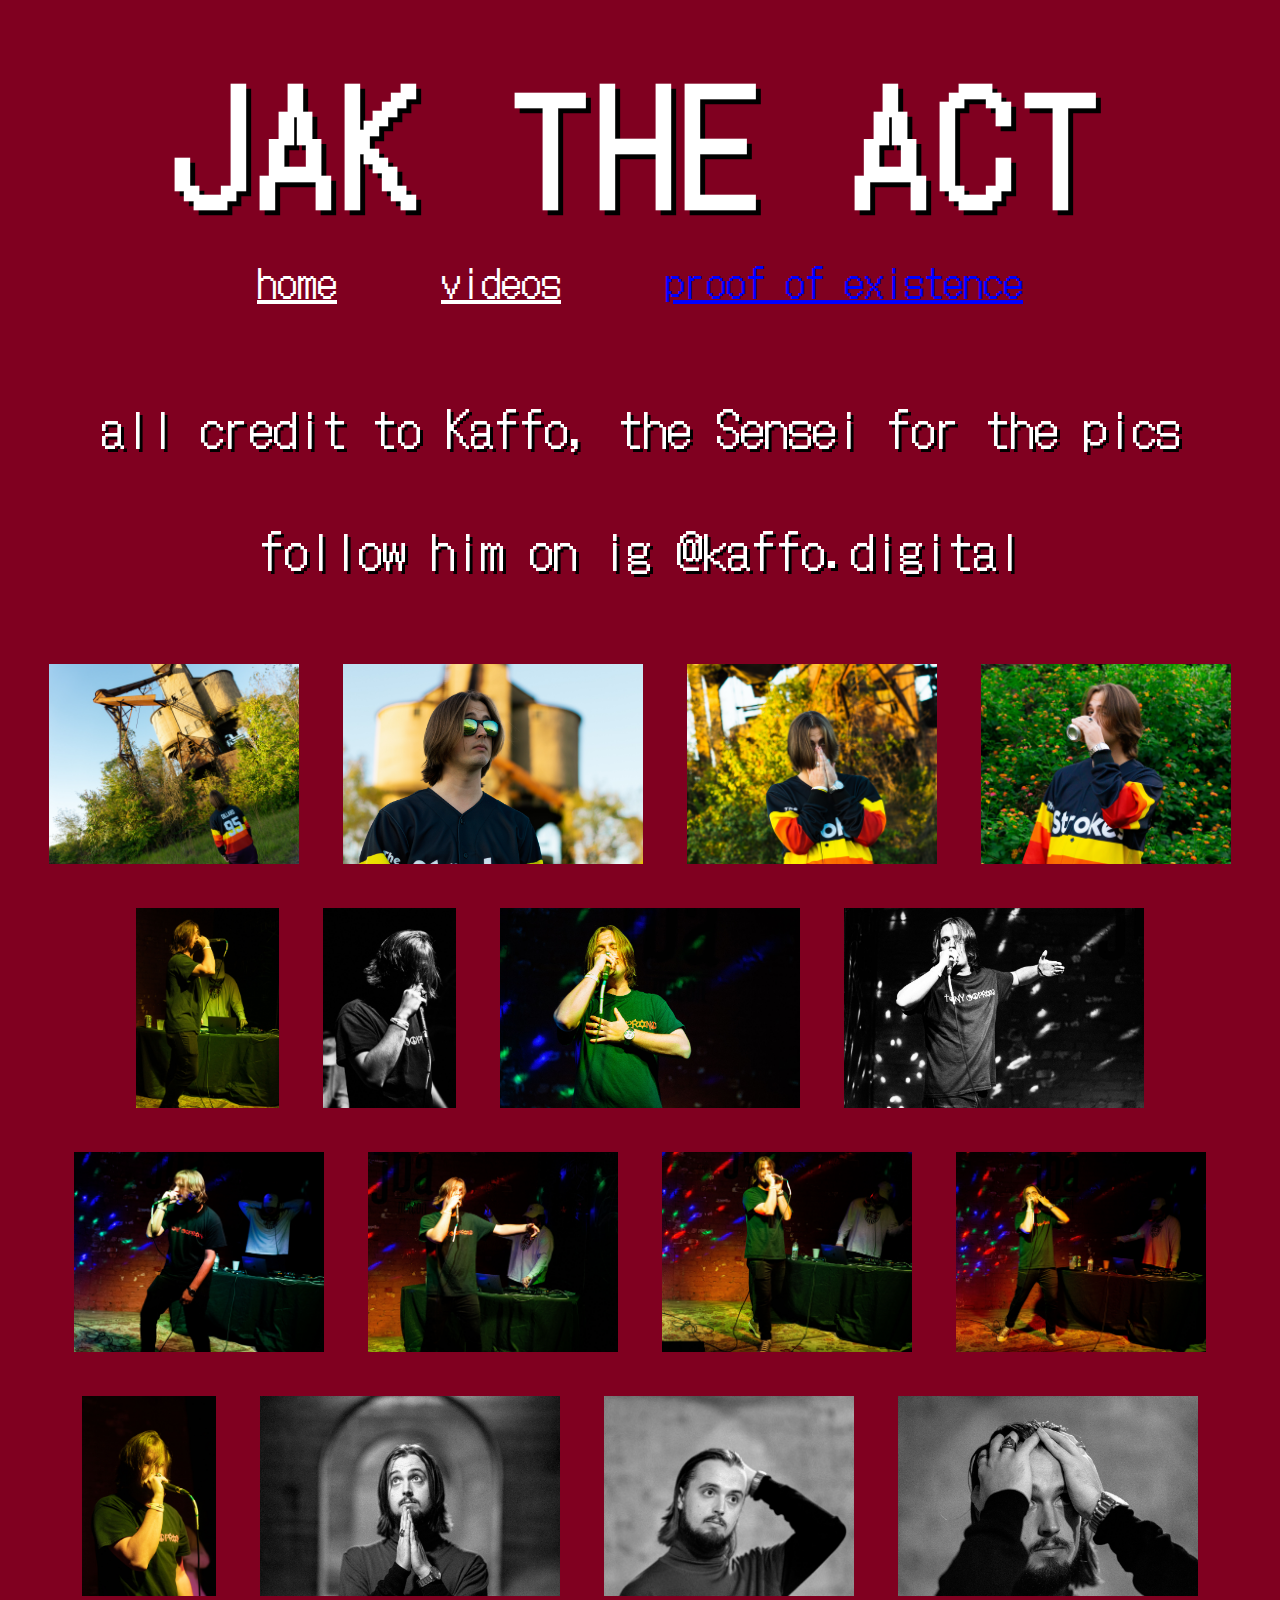
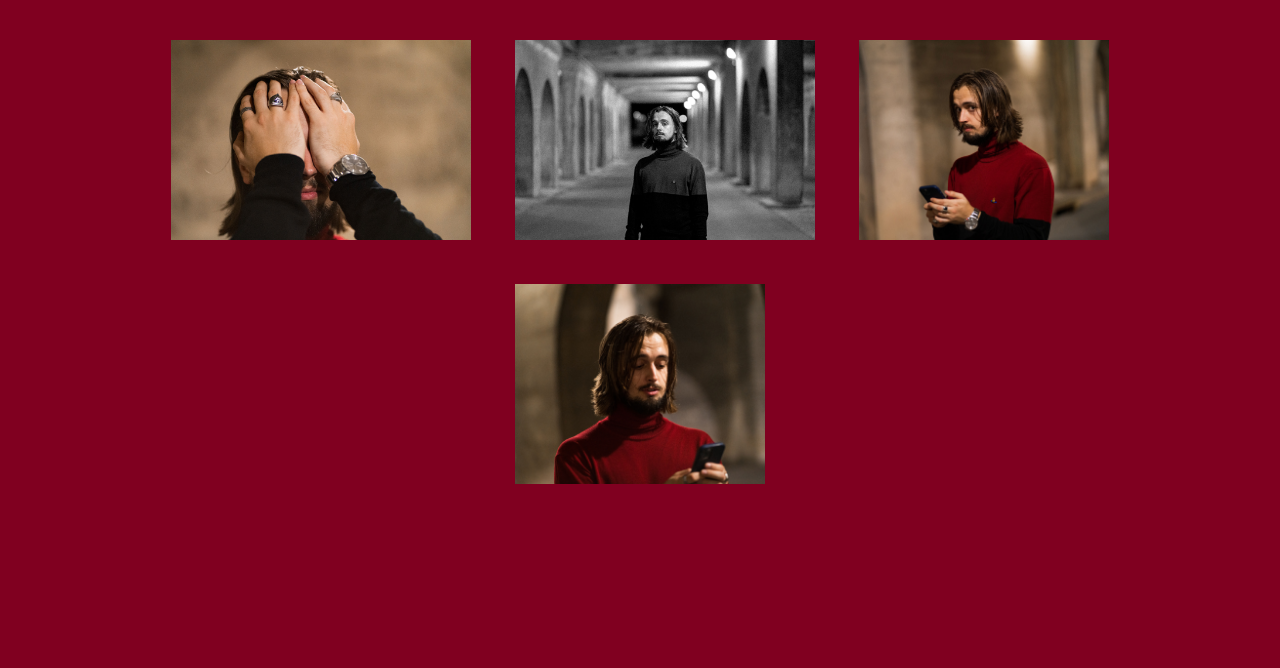
==== images.html @ 932bee07 "Add photo credits to top of page" ====
<!DOCTYPE html>
<html>
    <head>
        <meta charset="utf-8">
        <meta http-equiv="X-UA-Compatible" content="IE=edge">
        <title>videos</title>
        <meta name="description" content="">
        <meta name="viewport" content="width=device-width, initial-scale=1">
        <link rel="stylesheet" href="styles.css">
        <link rel="preconnect" href="https://fonts.googleapis.com">
        <link rel="preconnect" href="https://fonts.gstatic.com" crossorigin>
        <link href="https://fonts.googleapis.com/css2?family=DotGothic16&display=swap" rel="stylesheet">
    </head>
    <header>
        <h1>JAK THE ACT</h1>
        <div class = "topnav">
            <div class = "topnav-centered">
                <a href = "index.html">home</a>
                <a href = "videos.html">videos</a>
                <a href = "images.html" class="active">proof of existence</a>
            </div>
        </div>
    </header>
    <body>
        <div>
            <p>all credit to Kaffo, the Sensei for the pics</p>
            <p>follow him on ig @kaffo.digital</p>
        </div>
        <div class="images">
            <img src="images/IMG_4767.JPG">
            <img src="images/IMG_4768.JPG">
            <img src="images/IMG_4769.JPG">
            <img src="images/IMG_4772.JPG">
            <img src="images/IMG_5500.JPG">
            <img src="images/IMG_5501.JPG">
            <img src="images/IMG_5502.JPG">
            <img src="images/IMG_5504.JPG">
            <img src="images/IMG_5506.JPG">
            <img src="images/IMG_5508.JPG">
            <img src="images/IMG_5511.JPG">
            <img src="images/IMG_5512.JPG">
            <img src="images/IMG_5513.JPG">
            <img src="images/IMG_6816.JPG">
            <img src="images/IMG_6818.JPG">
            <img src="images/IMG_6819.JPG">
            <img src="images/IMG_6820.JPG">
            <img src="images/IMG_6821.JPG">
            <img src="images/IMG_6823.JPG">
            <img src="images/IMG_6824.JPG">
        </div>
    </body>
</html>
---- styles.css ----
h1 {
    color: white;
    text-align: center;
    font-size: 150px;
    font-family: "DotGothic16", sans-serif;
    margin-bottom: 0;
    margin-top: 30px;
    letter-spacing: 10px;
    text-shadow: 5px 5px 0px black;
}

p {
    color: white;
    font-family: "DotGothic16", sans-serif;
    font-size: 50px;
    text-shadow: 3px 3px 0px black;
}

body {
    background-color: #800020;
}

div {
    text-align: center;
    margin-bottom: 10em;
    margin-top: 5em;
    margin-left: auto;
    margin-right: auto;
}

a {
    color: white;
    font-family: "DotGothic16", sans-serif;
    font-size: 40px;
    margin: 50px;
}

iframe {
    margin-top: -0.5em;
    margin-bottom: 1.5em;
    margin-left: auto;
    margin-right: auto;
}

img {
    height: 200px;
    margin: 20px;
}

.topnav {
    margin-left: auto;
    margin-right: auto;
    margin-top: 5px;
    margin-bottom: 0;
    width: auto;
}

.topnav-centered {
    margin: auto;
}

.active {
    color: blue;
}

.external {
    display: block;
}

.spacer {
    margin-top: -50px;
}

.links {
    float: left;
    margin: auto;
    width: 50%;
}

.images {
    margin-top: -100px;
}
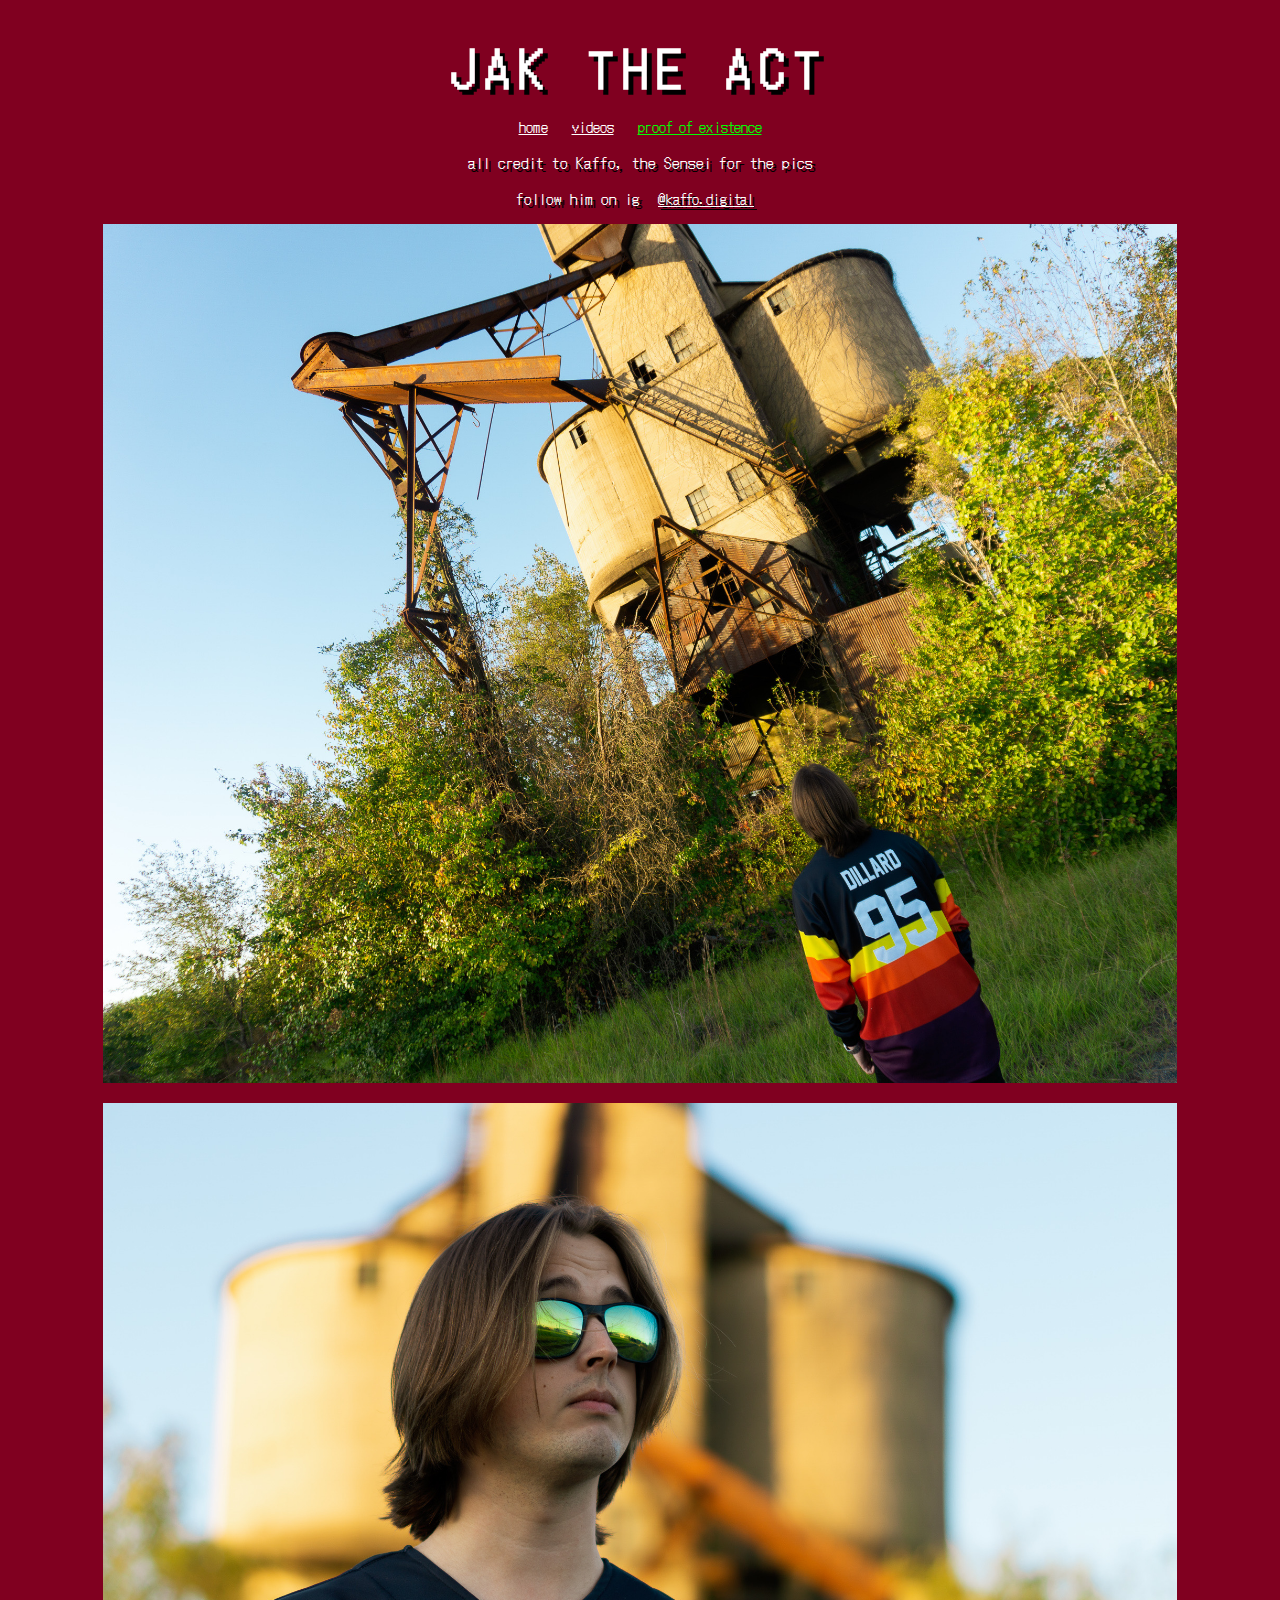
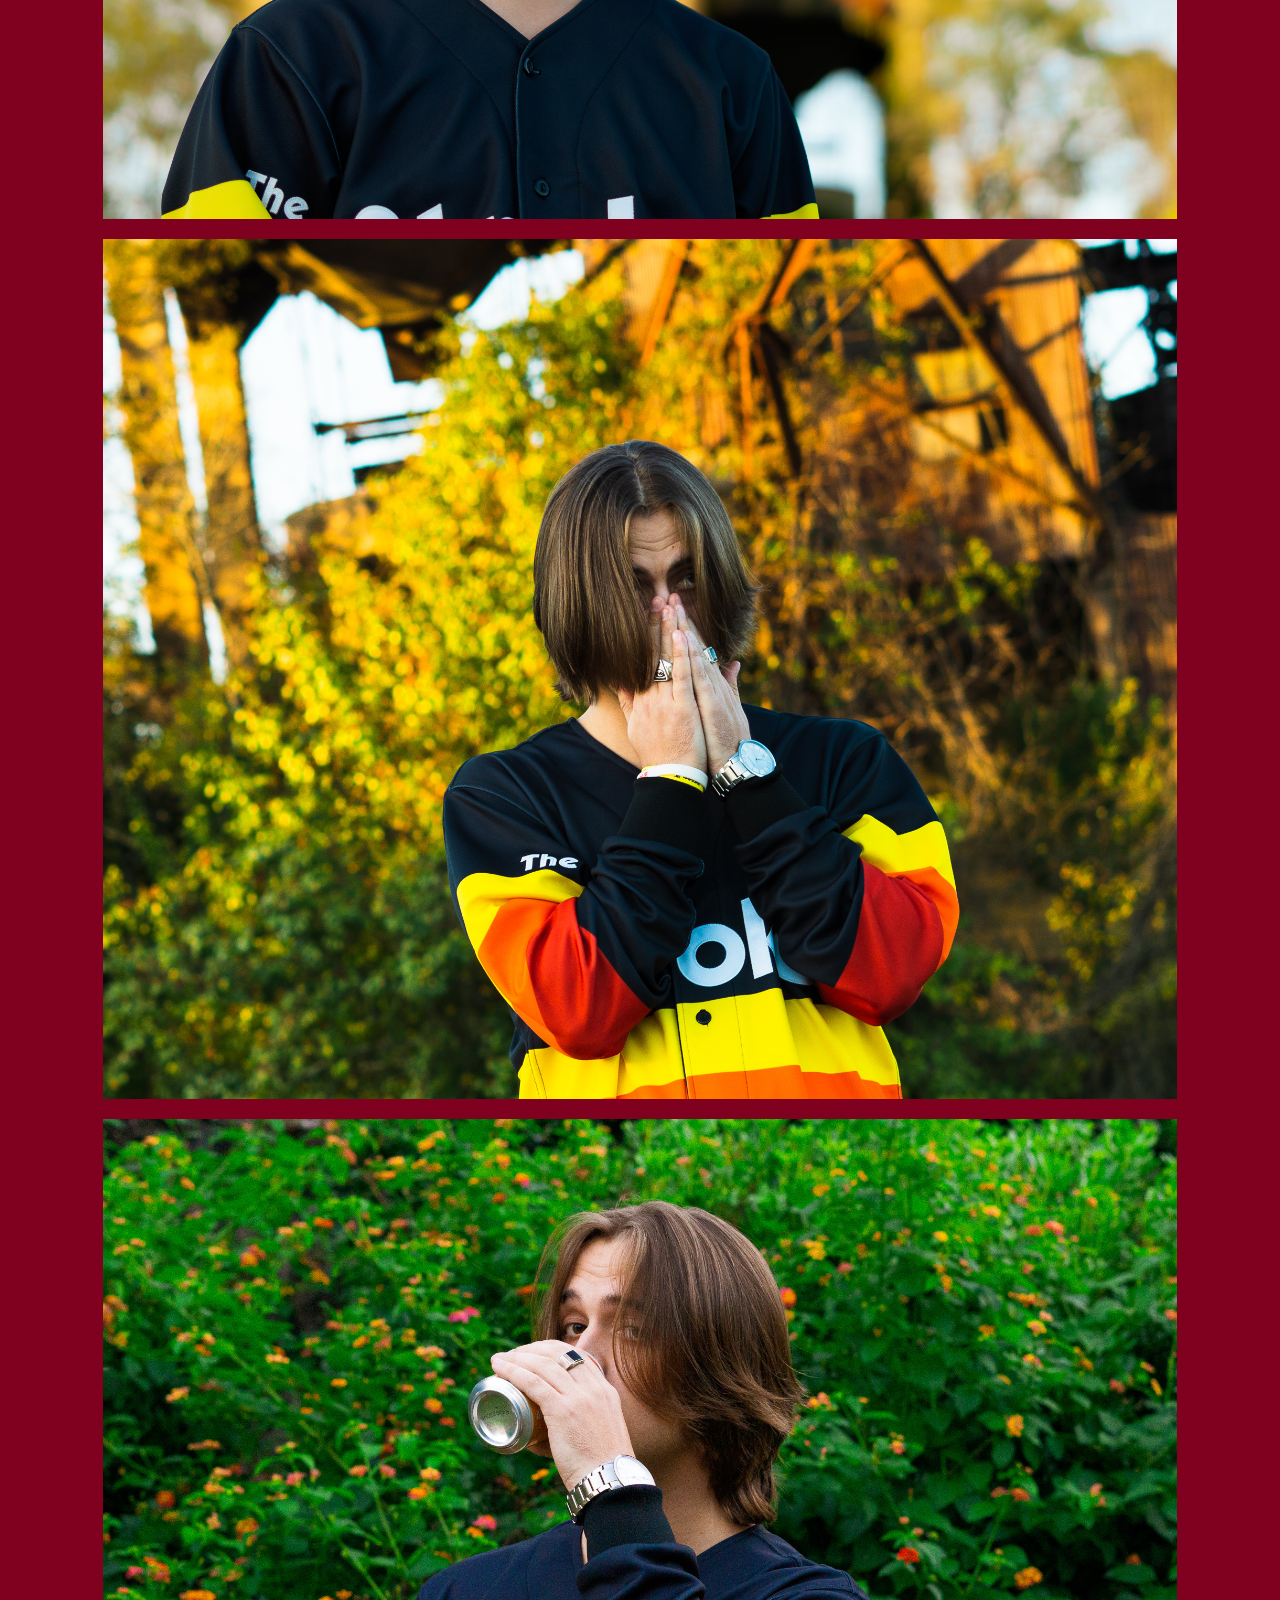
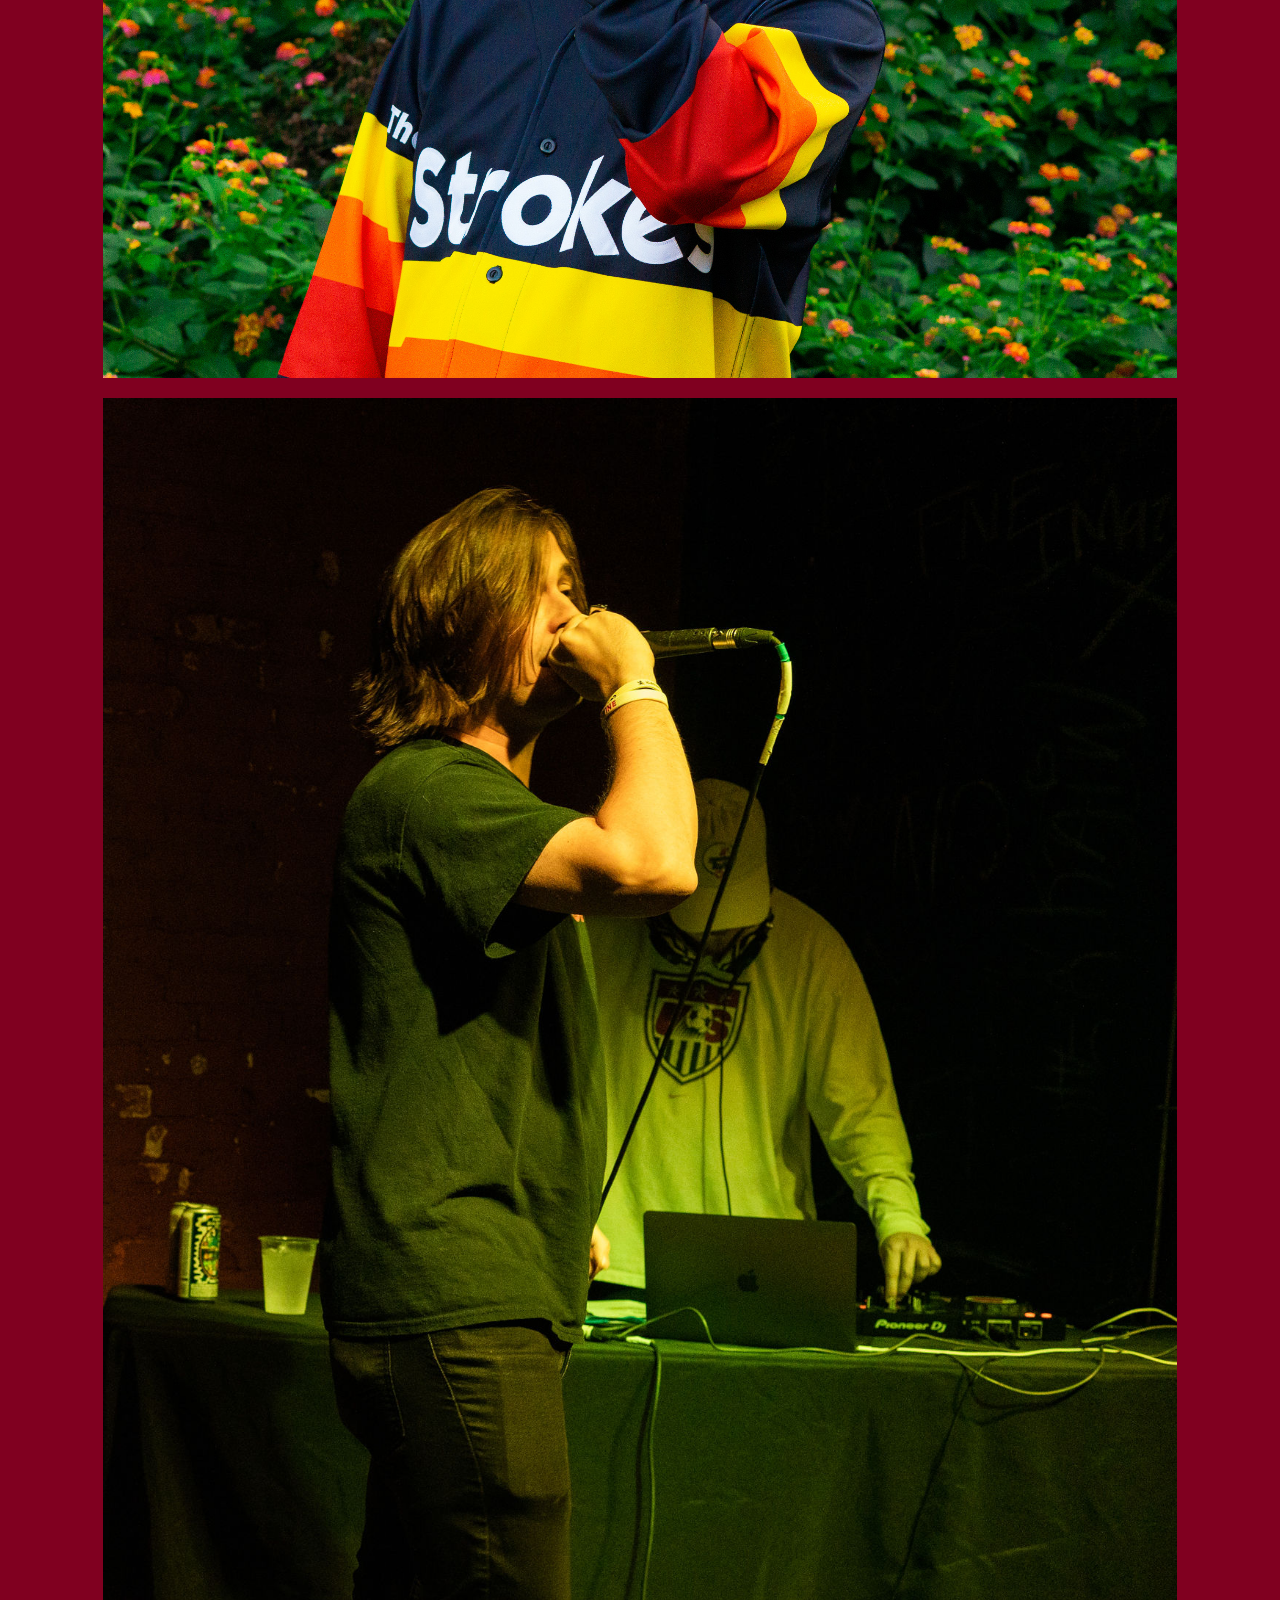
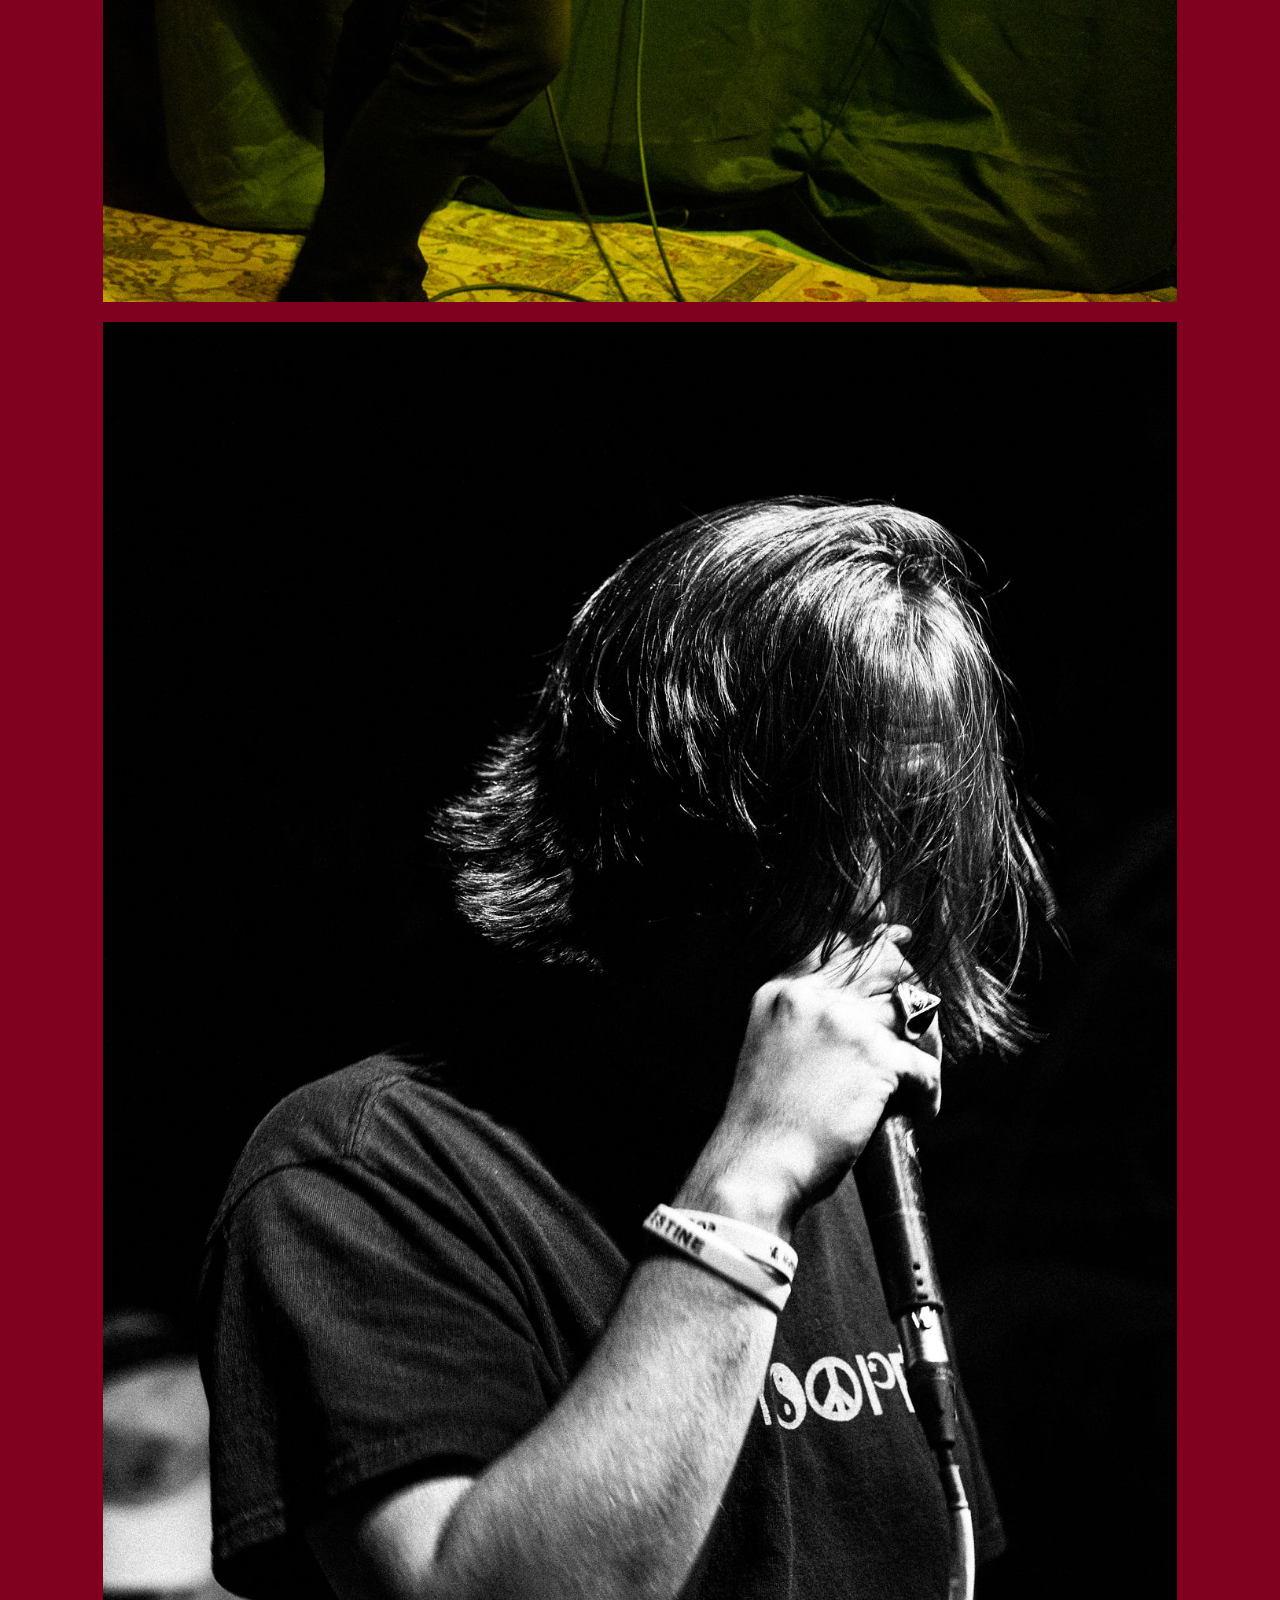
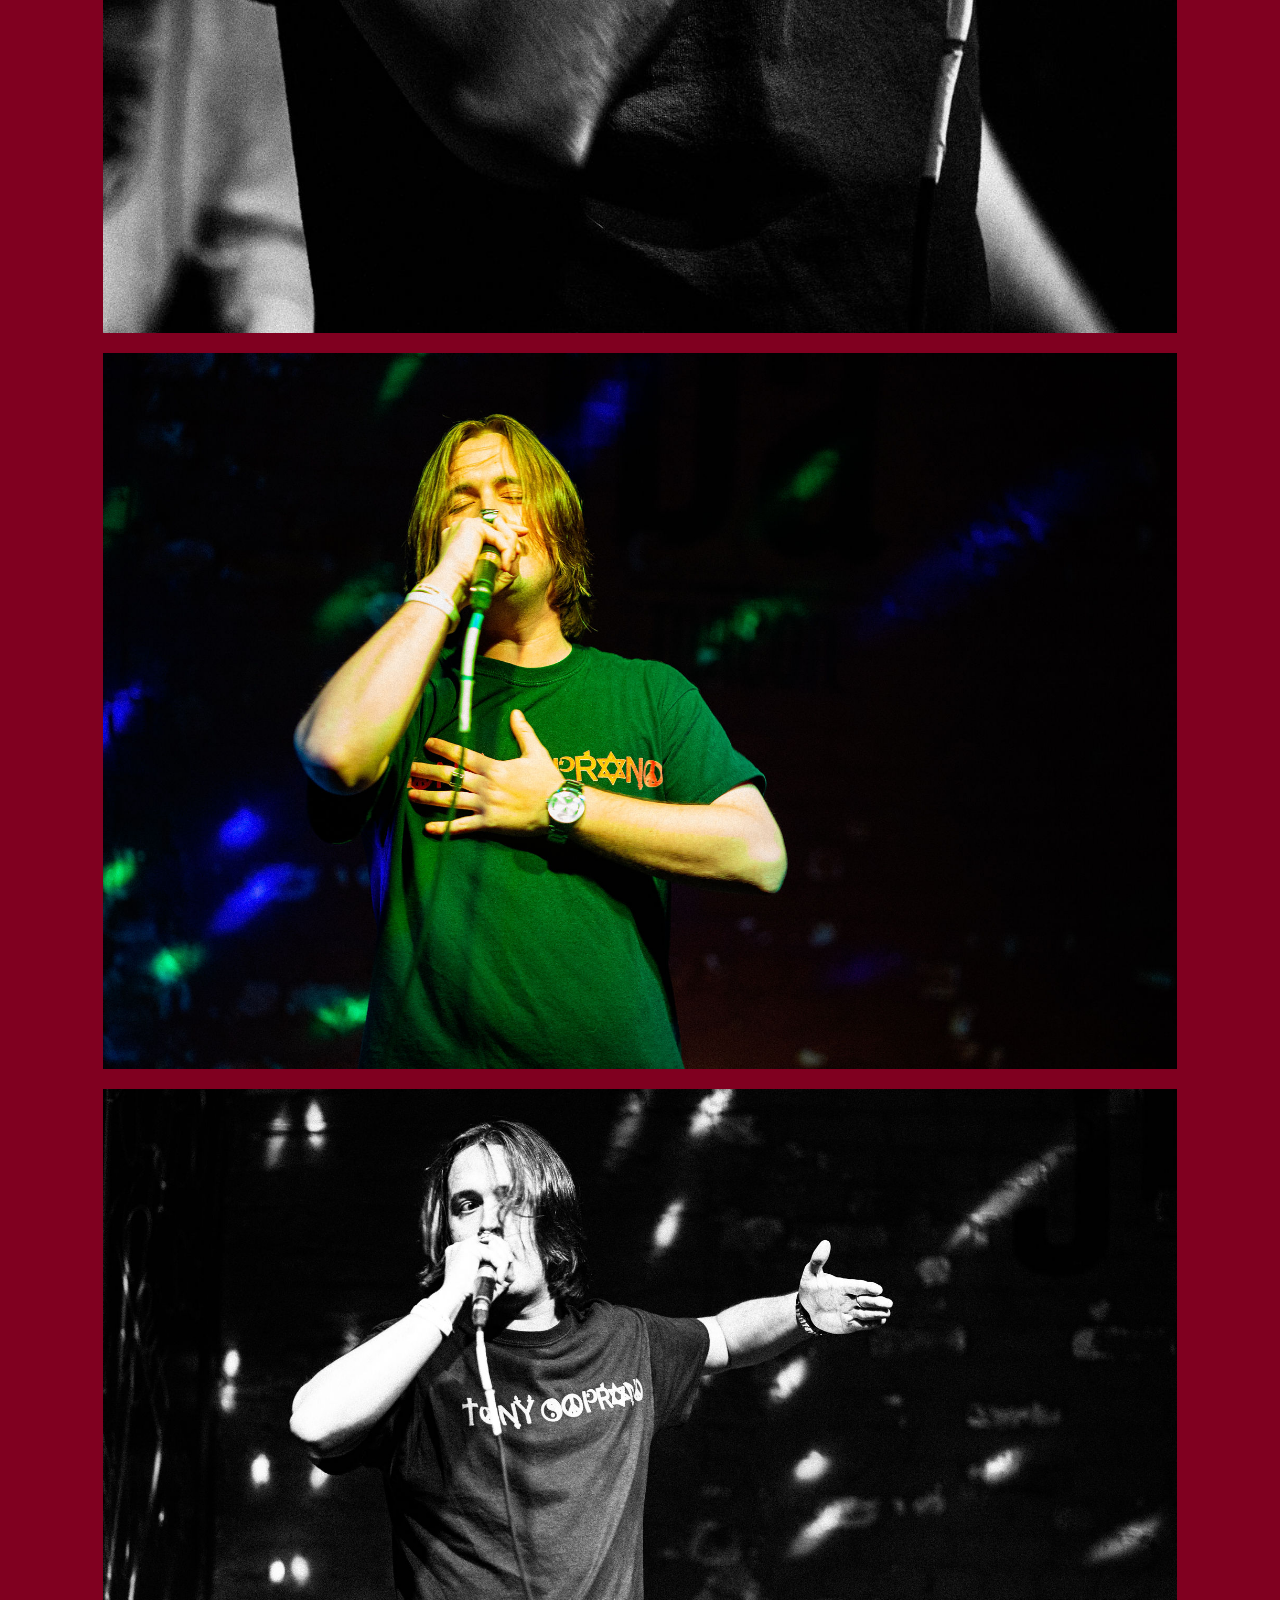
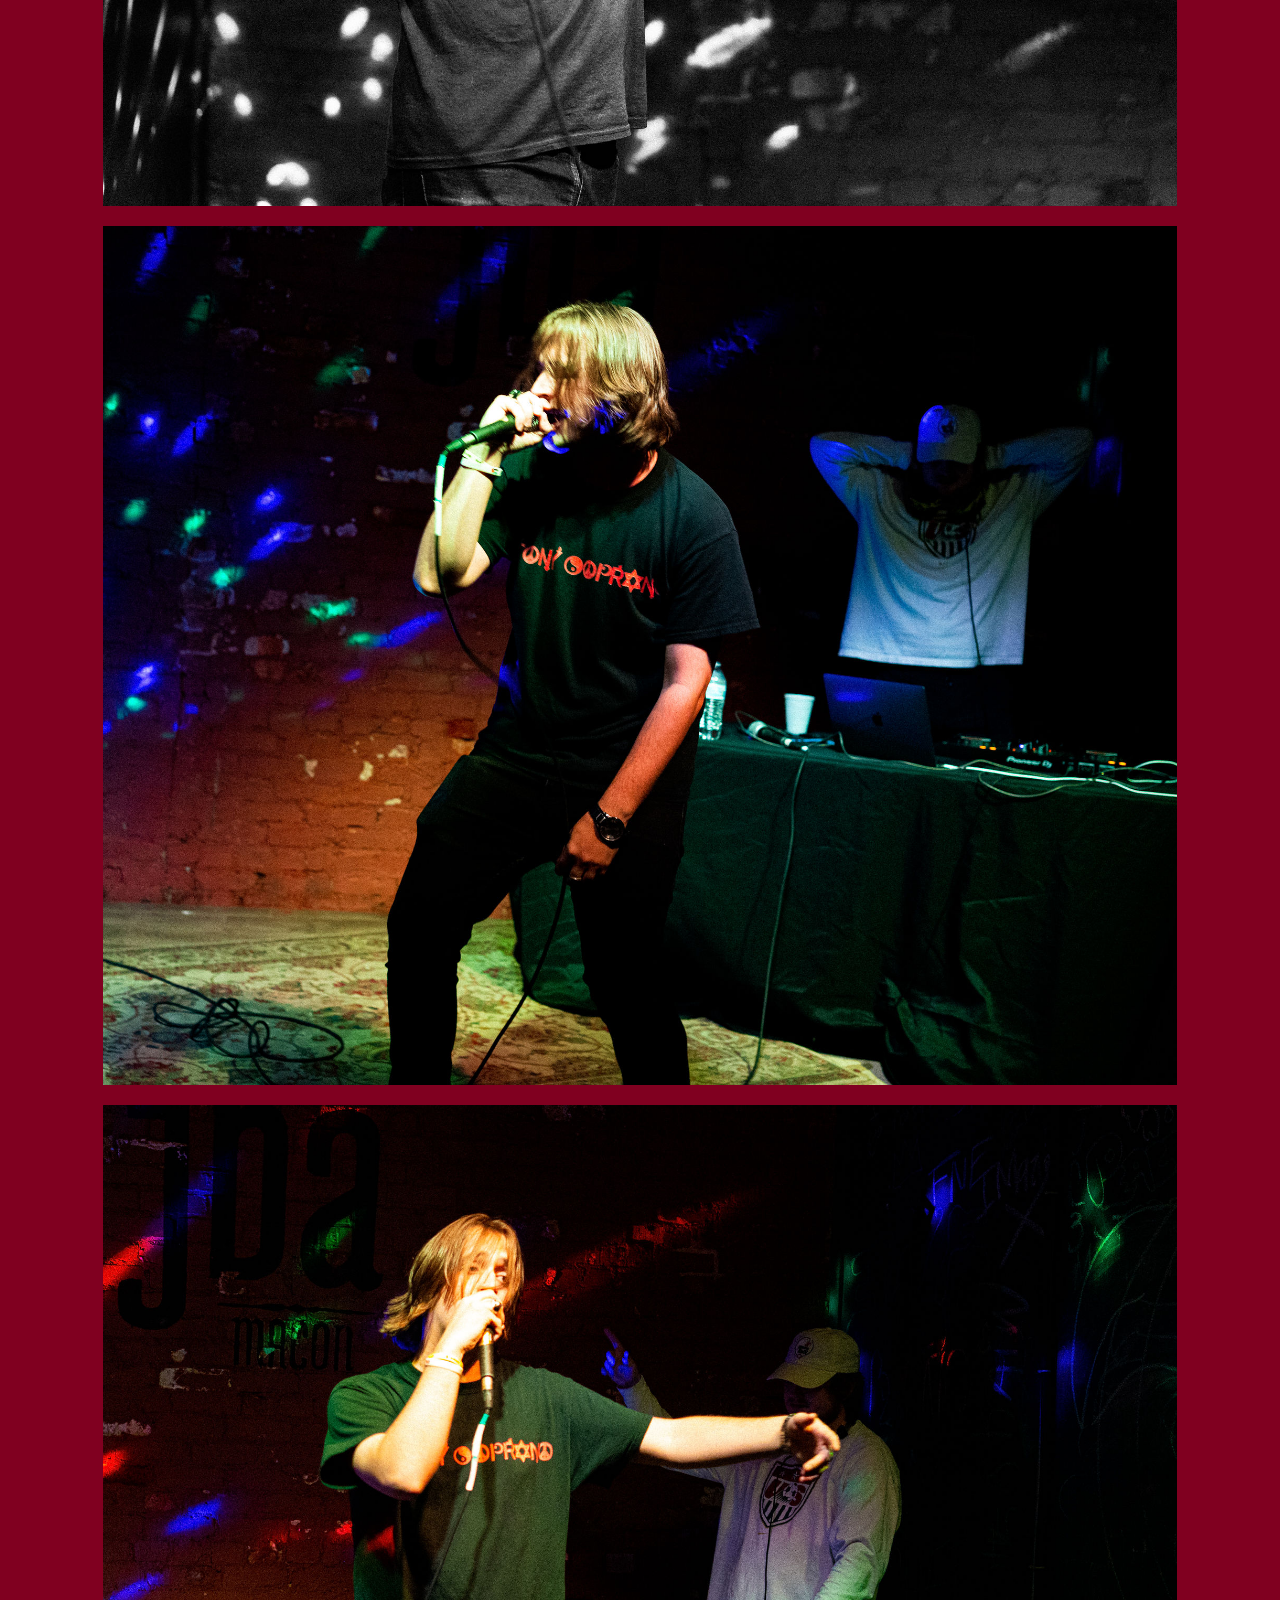
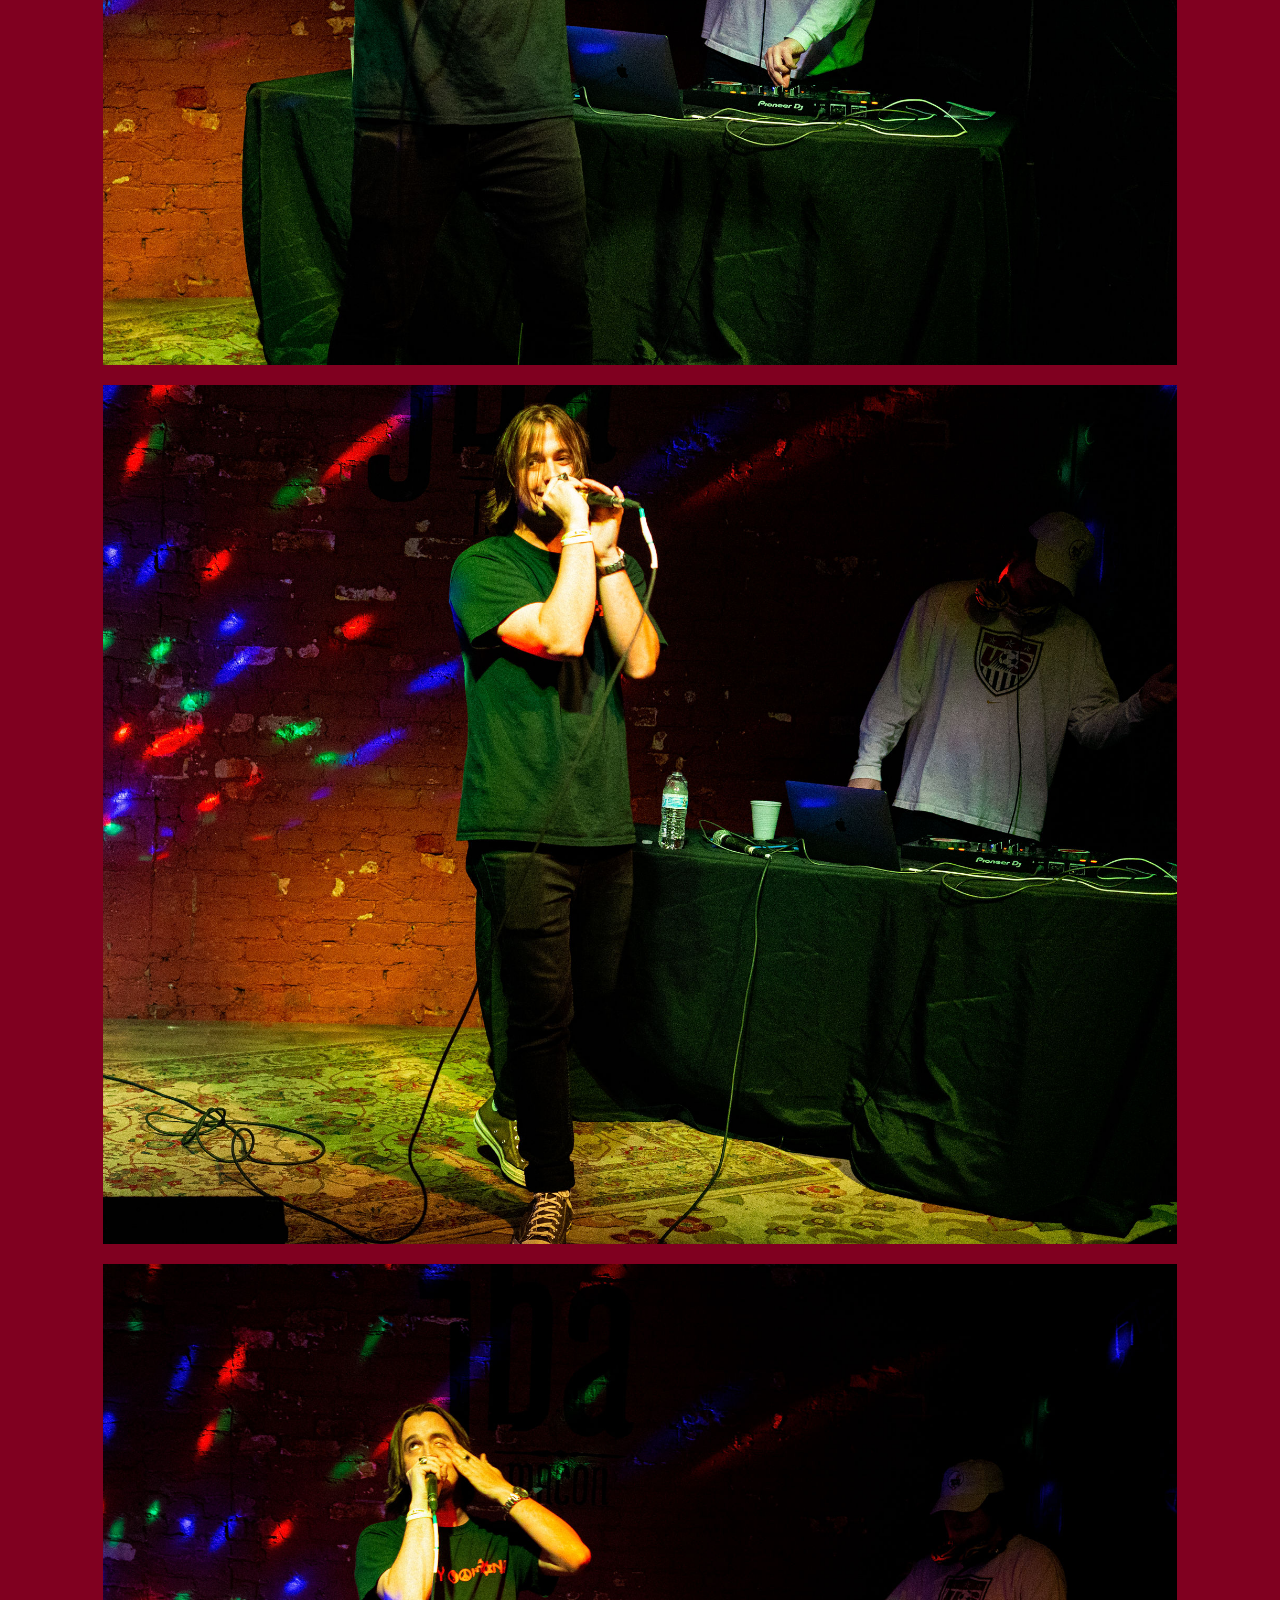
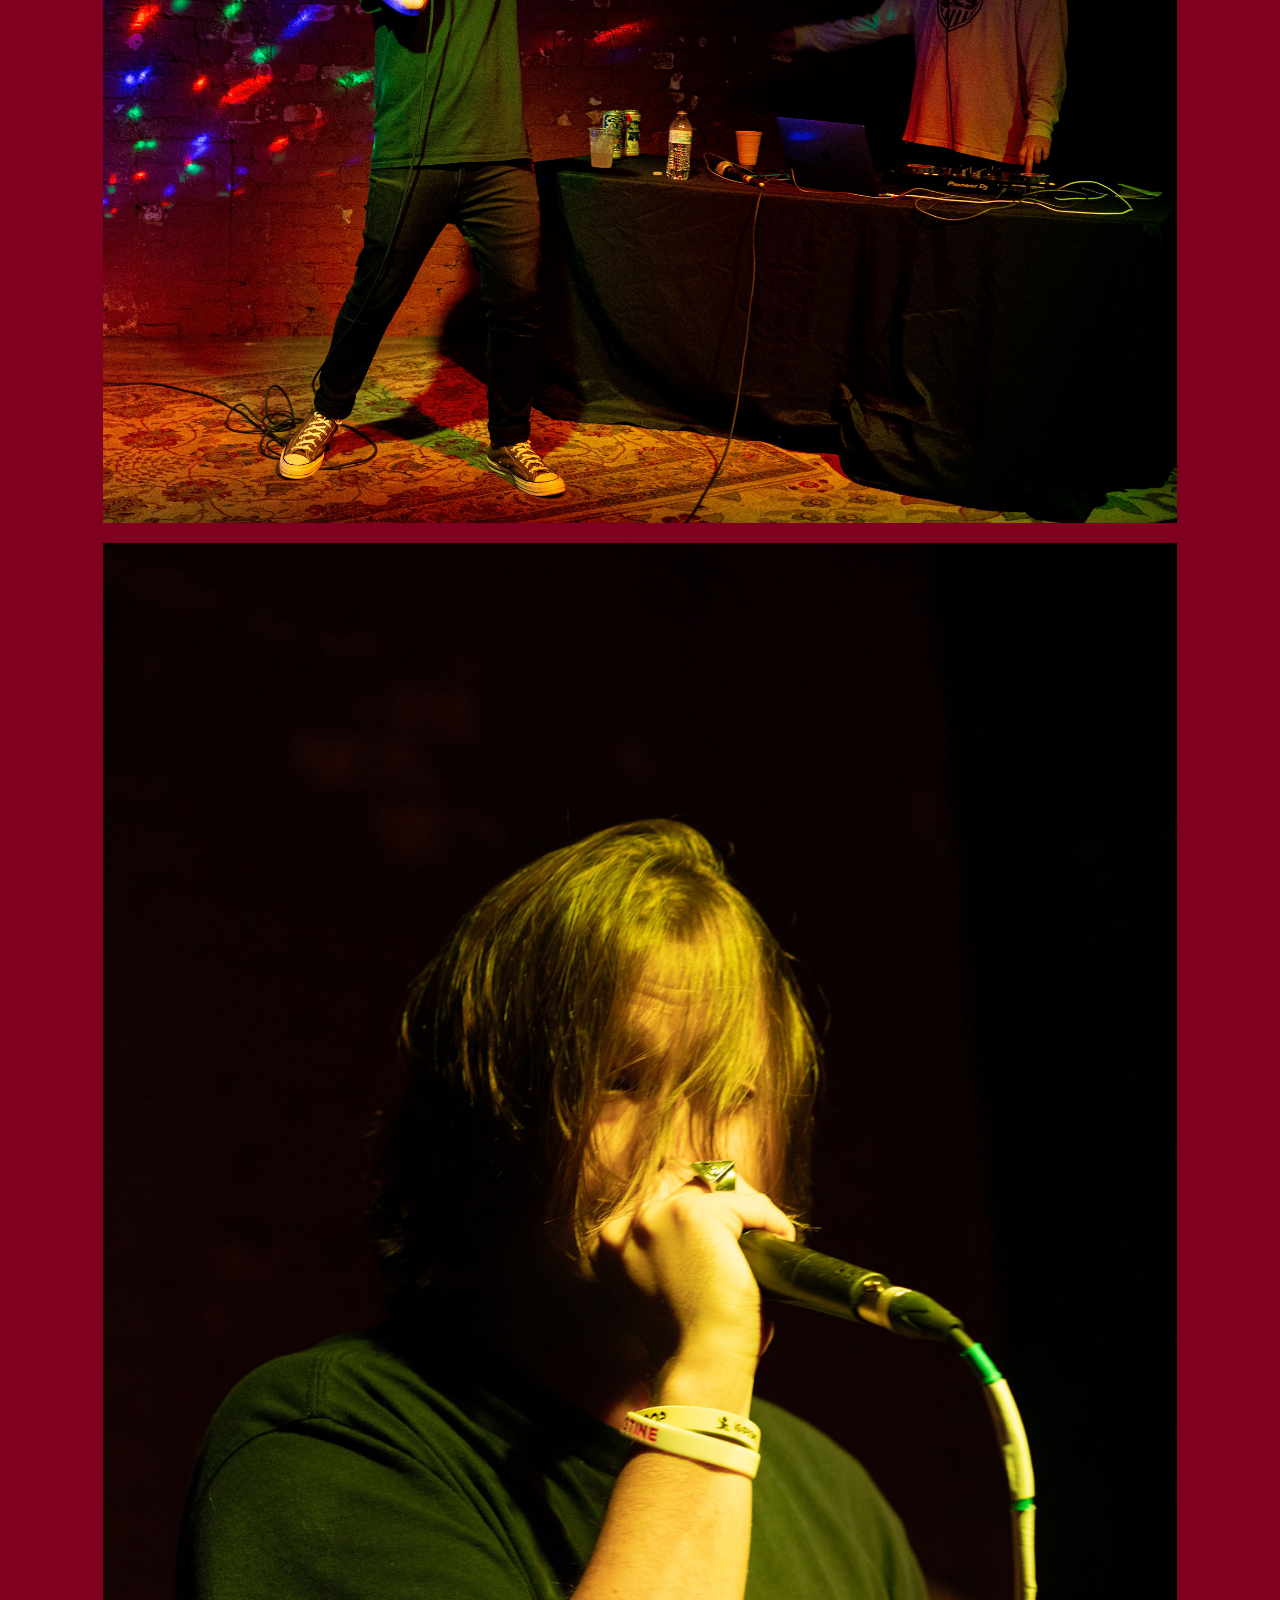
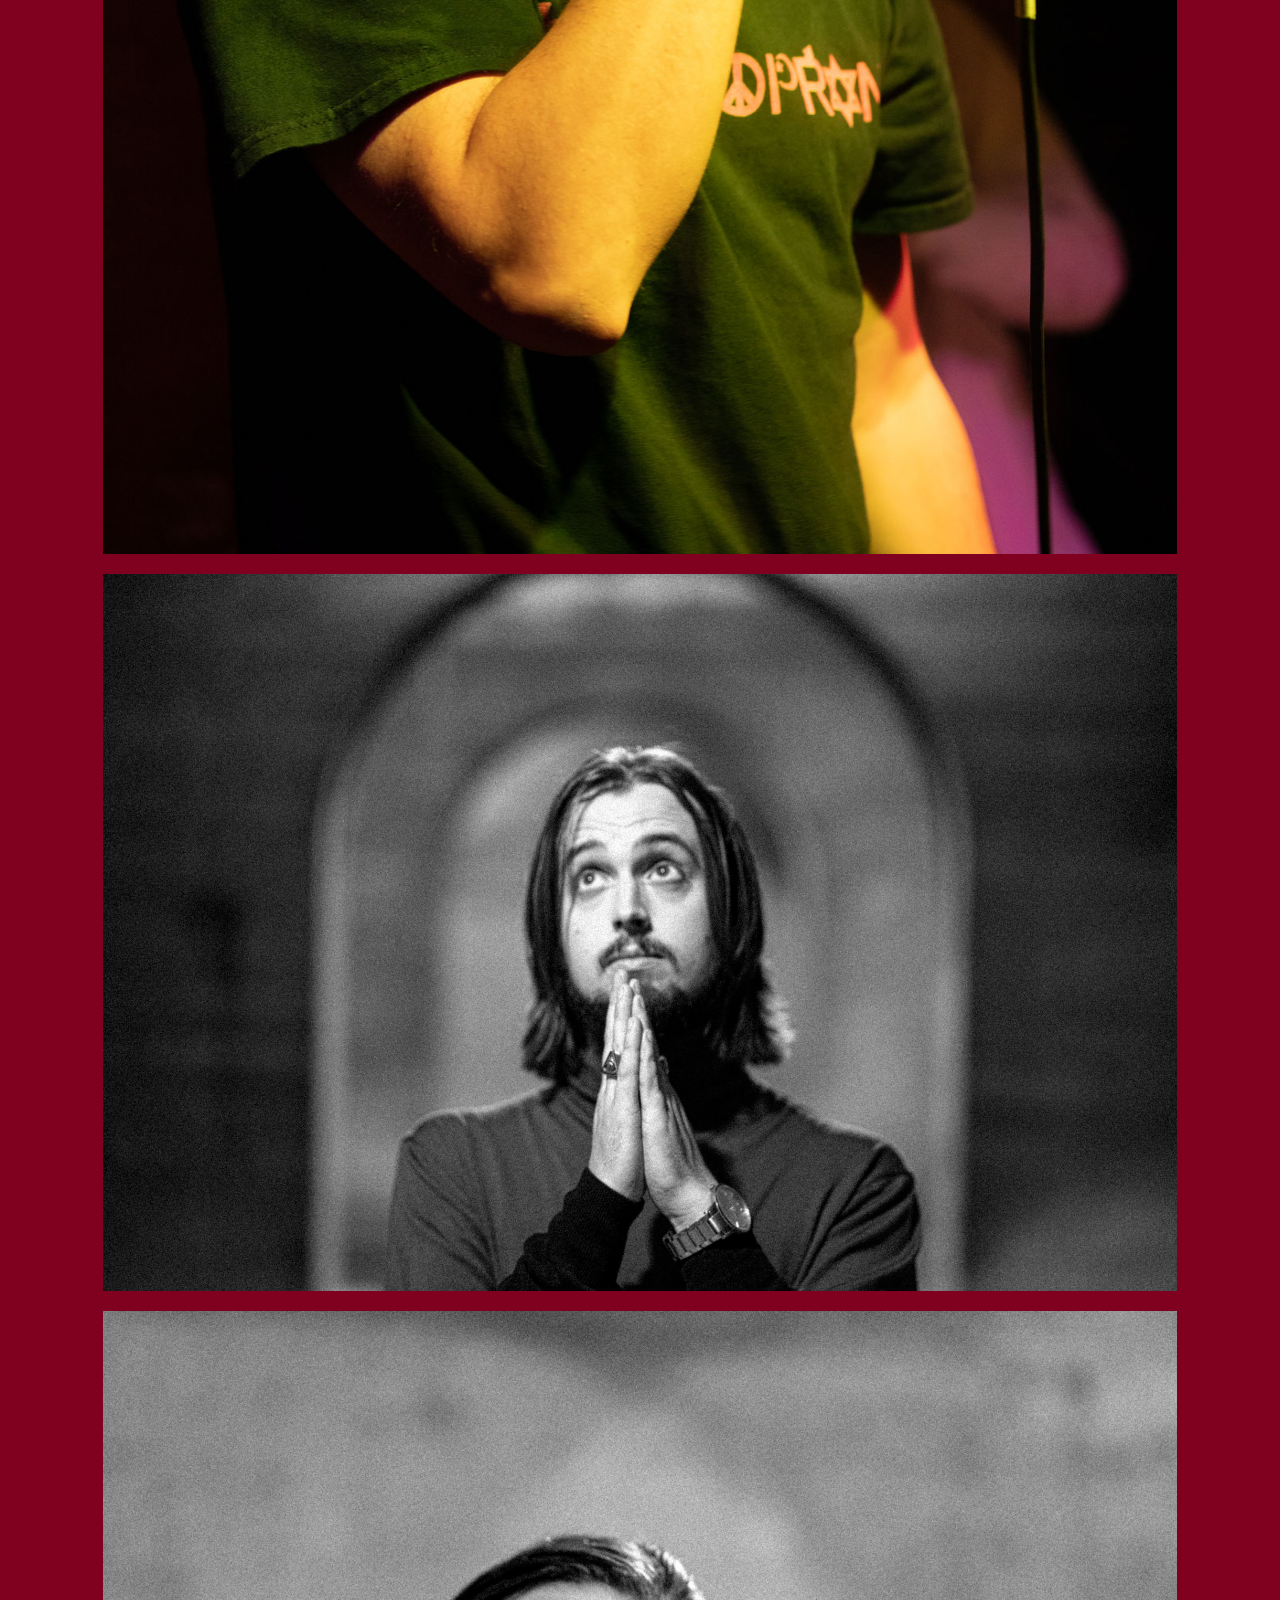
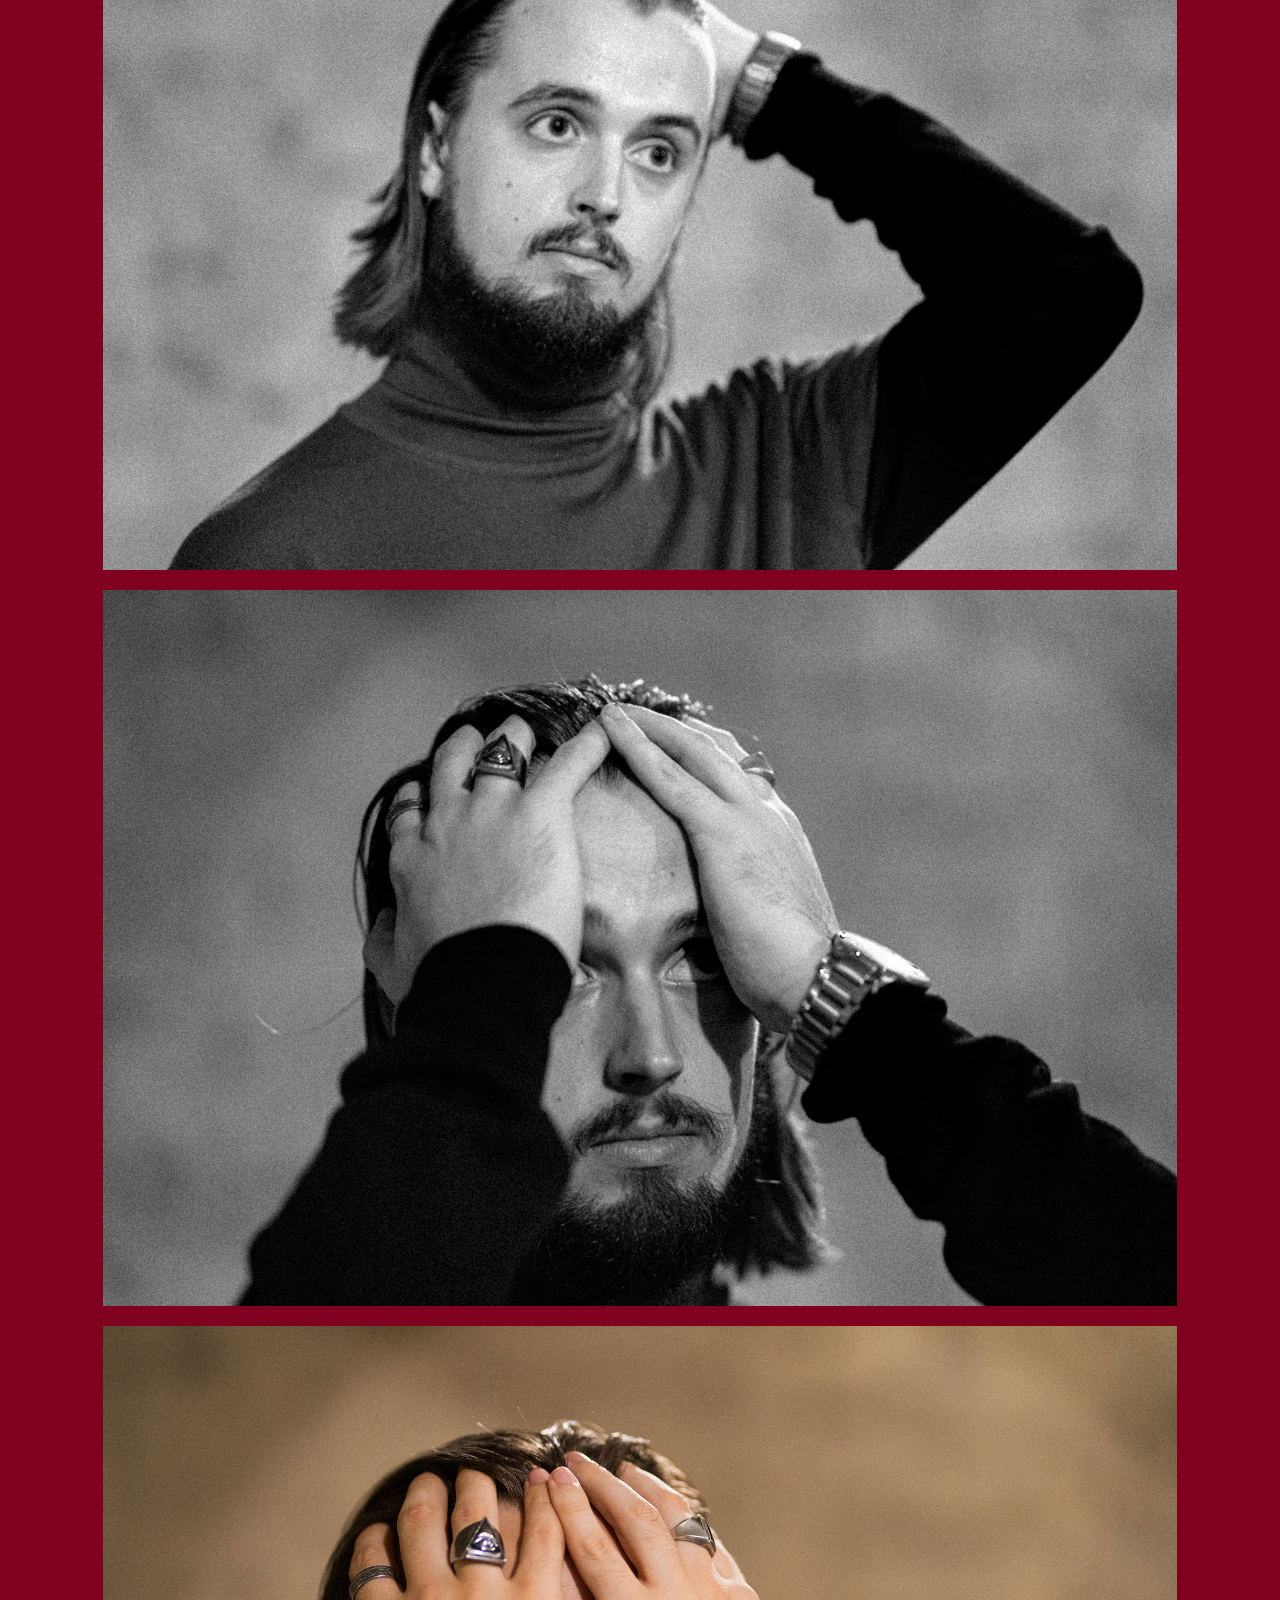
==== commit c0ac591e: "Add link to @kaffo.digital on images page" ====
--- a/images.html
+++ b/images.html
@@ -3,7 +3,7 @@
     <head>
         <meta charset="utf-8">
         <meta http-equiv="X-UA-Compatible" content="IE=edge">
-        <title>videos</title>
+        <title>images</title>
         <meta name="description" content="">
         <meta name="viewport" content="width=device-width, initial-scale=1">
         <link rel="stylesheet" href="styles.css">
@@ -24,7 +24,7 @@
     <body>
         <div>
             <p>all credit to Kaffo, the Sensei for the pics</p>
-            <p>follow him on ig @kaffo.digital</p>
+            <p>follow him on ig <a href ="https://www.instagram.com/kaffo.digital/?hl=en">@kaffo.digital</a></p>
         </div>
         <div class="images">
             <img src="images/IMG_4767.JPG">
--- a/styles.css
+++ b/styles.css
@@ -1,82 +1,64 @@
-h1 {
-    color: white;
-    text-align: center;
-    font-size: 150px;
-    font-family: "DotGothic16", sans-serif;
-    margin-bottom: 0;
-    margin-top: 30px;
-    letter-spacing: 10px;
-    text-shadow: 5px 5px 0px black;
-}
-
-p {
+h1, p, a {
     color: white;
     font-family: "DotGothic16", sans-serif;
-    font-size: 50px;
-    text-shadow: 3px 3px 0px black;
 }
 
 body {
     background-color: #800020;
 }
 
-div {
+h1 {
+    margin-bottom: 0;
+    margin-top: 30px;
+    letter-spacing: 10px;
+    text-shadow: 5px 5px 0px black;
+    font-size: 50px;
     text-align: center;
-    margin-bottom: 10em;
-    margin-top: 5em;
-    margin-left: auto;
-    margin-right: auto;
+}
+
+p {
+    font-size: 15px;
+    text-shadow: 3px 3px 0px black;
+    text-align: center;
 }
 
 a {
-    color: white;
-    font-family: "DotGothic16", sans-serif;
-    font-size: 40px;
-    margin: 50px;
-}
-
-iframe {
-    margin-top: -0.5em;
-    margin-bottom: 1.5em;
-    margin-left: auto;
-    margin-right: auto;
+    font-size: 14px;
+    padding: 0 10px;
 }
 
 img {
-    height: 200px;
-    margin: 20px;
+    width: 100%;
 }
 
 .topnav {
-    margin-left: auto;
-    margin-right: auto;
-    margin-top: 5px;
-    margin-bottom: 0;
-    width: auto;
-}
-
-.topnav-centered {
-    margin: auto;
+    text-align: center;
+    margin: 15px;
 }
 
 .active {
-    color: blue;
-}
-
-.external {
-    display: block;
-}
-
-.spacer {
-    margin-top: -50px;
+    color: lime;
 }
 
 .links {
-    float: left;
+    display: flex;
+    flex-direction: column;
+    width: 45%;
     margin: auto;
-    width: 50%;
+    text-align: center;
+}
+
+.videos {
+    display: flex;
+    flex-direction: column;
+    width: auto;
+    align-items: center;
 }
 
 .images {
-    margin-top: -100px;
+    margin: auto;
+    width: 85%;
+    display: flex;
+    flex-direction: column;
+    gap: 20px;
 }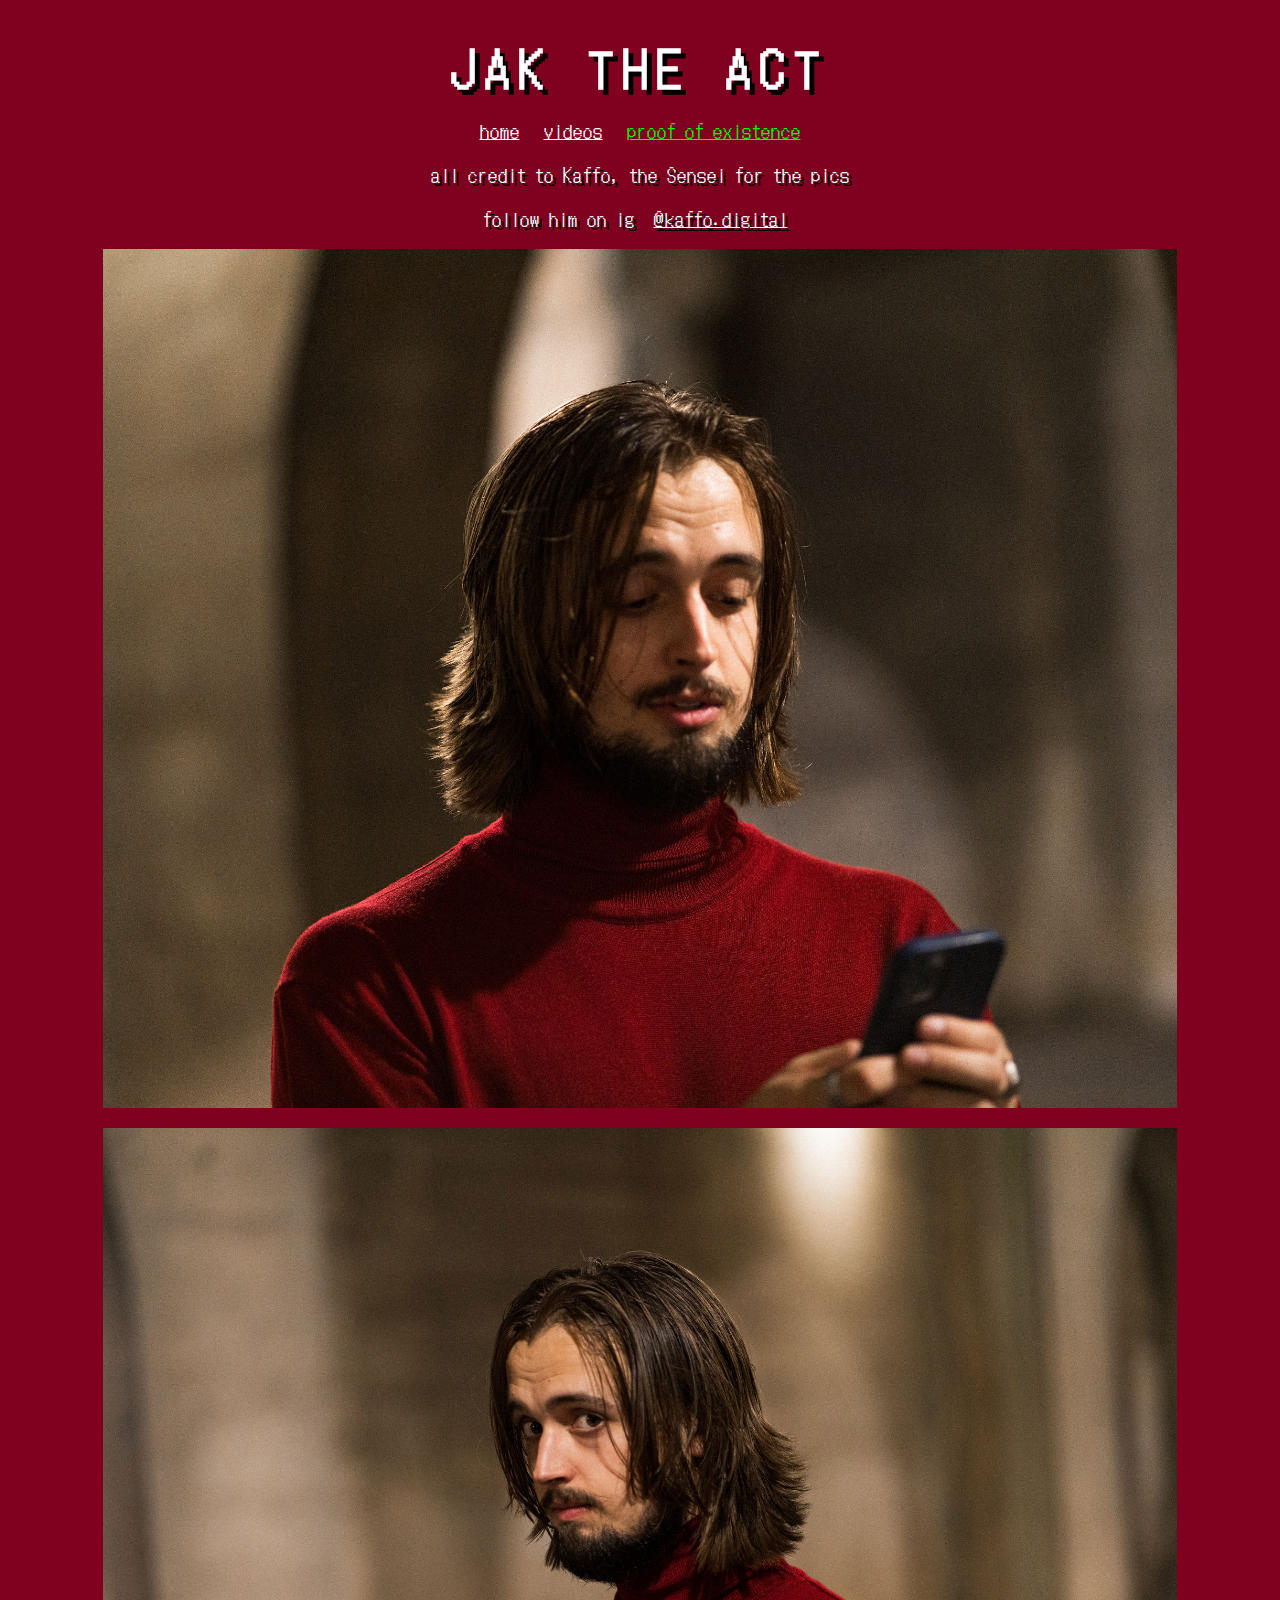
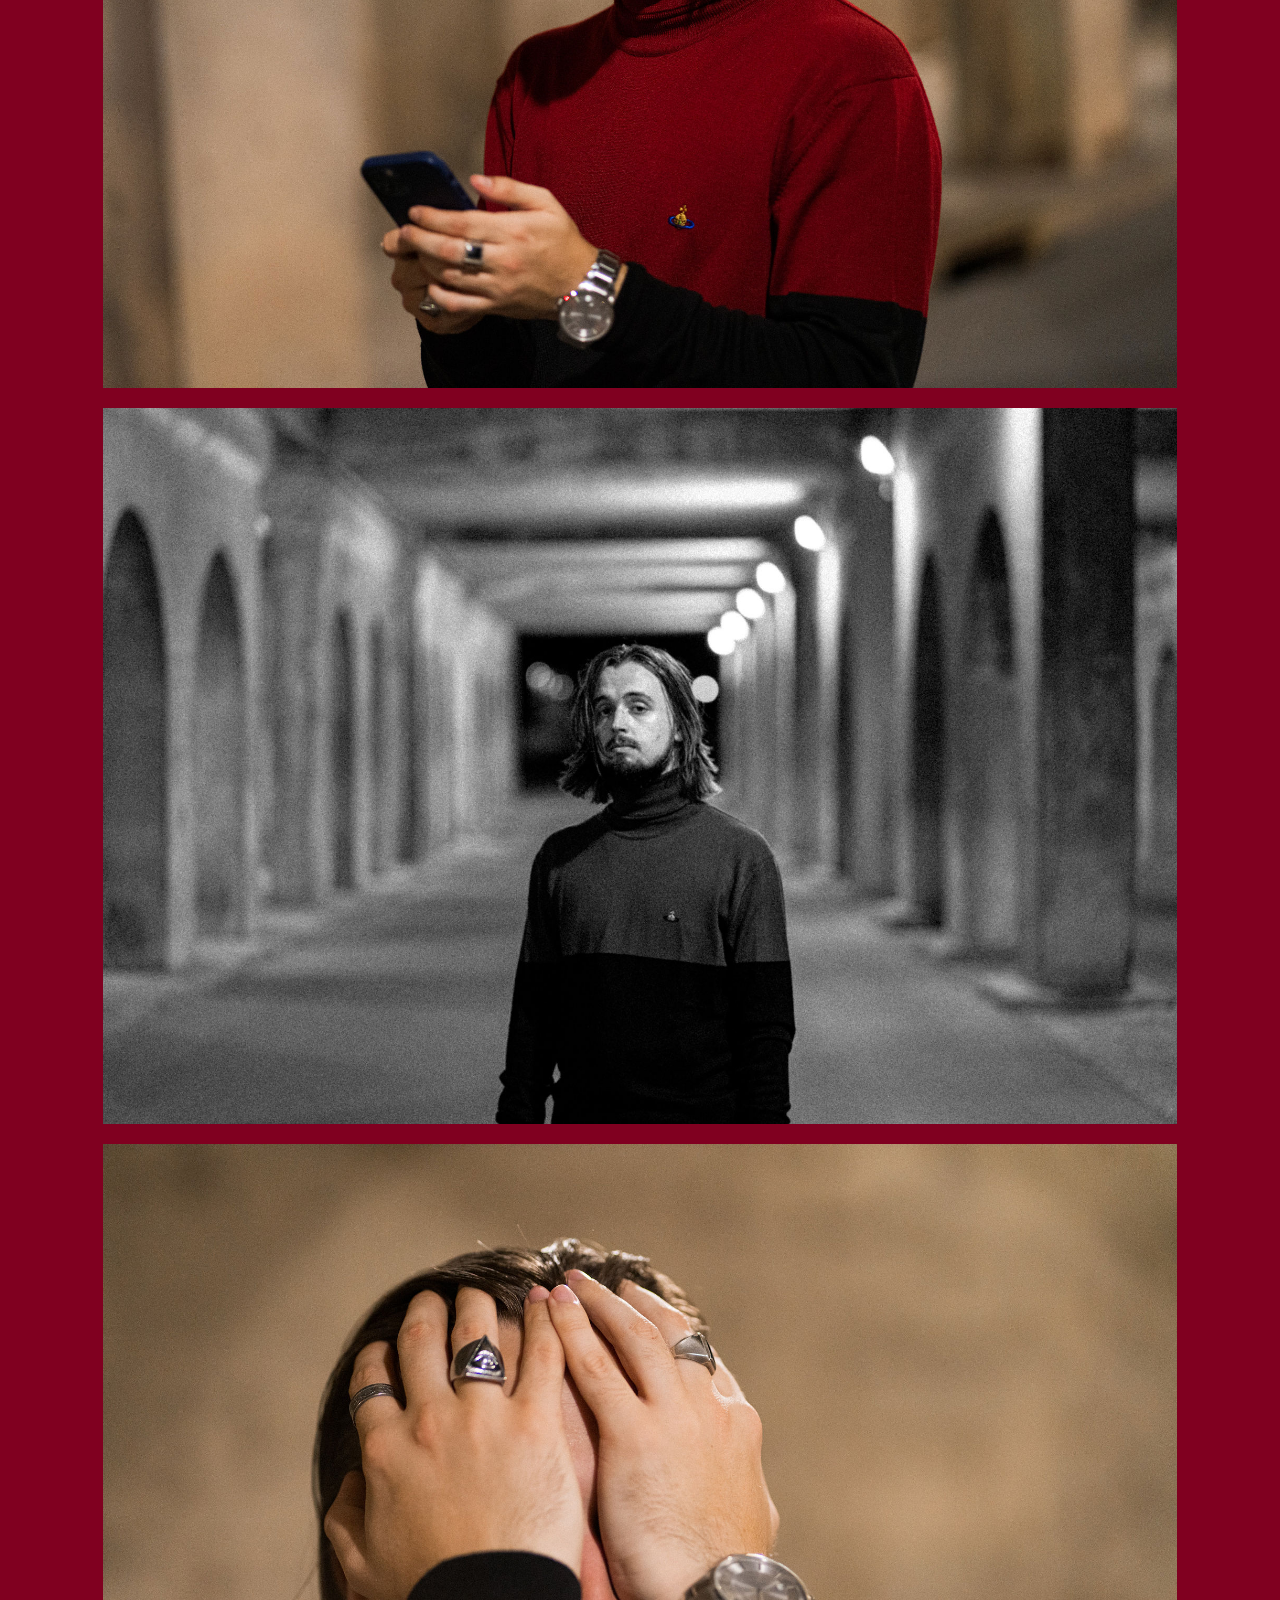
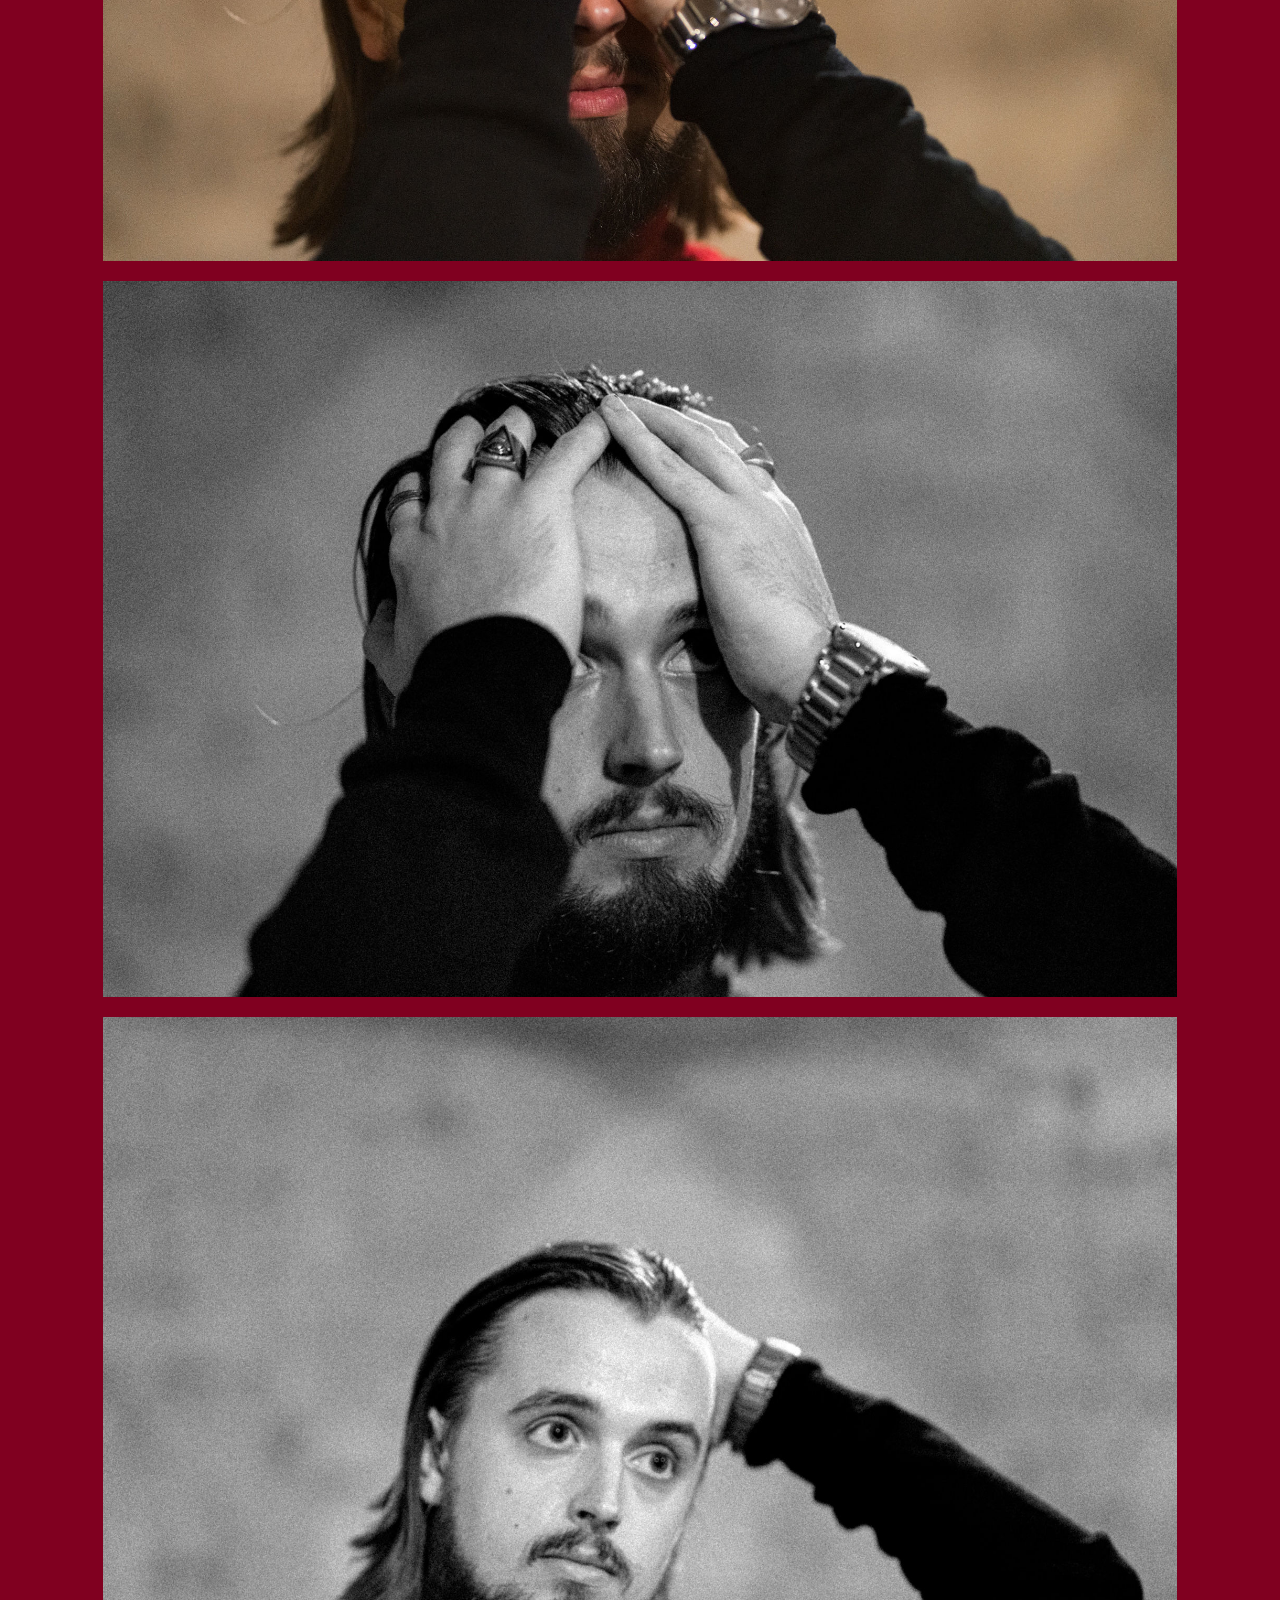
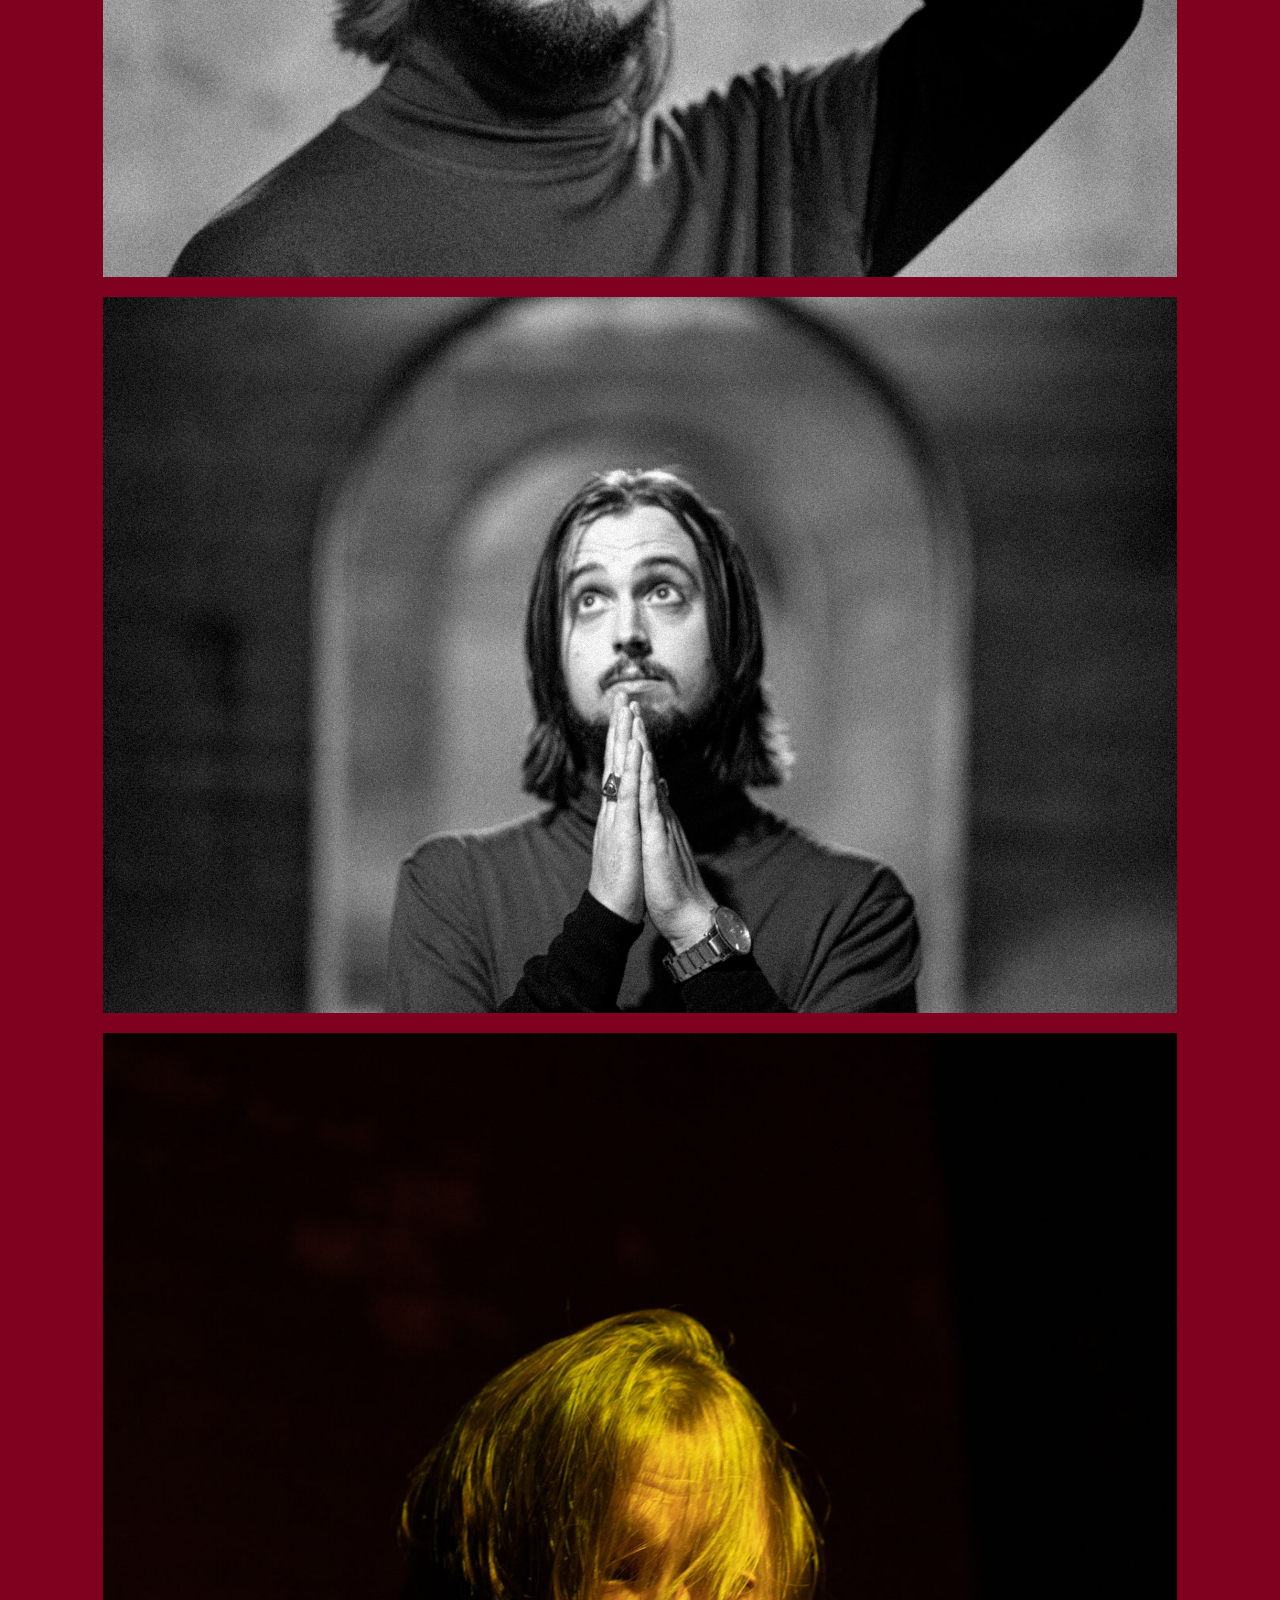
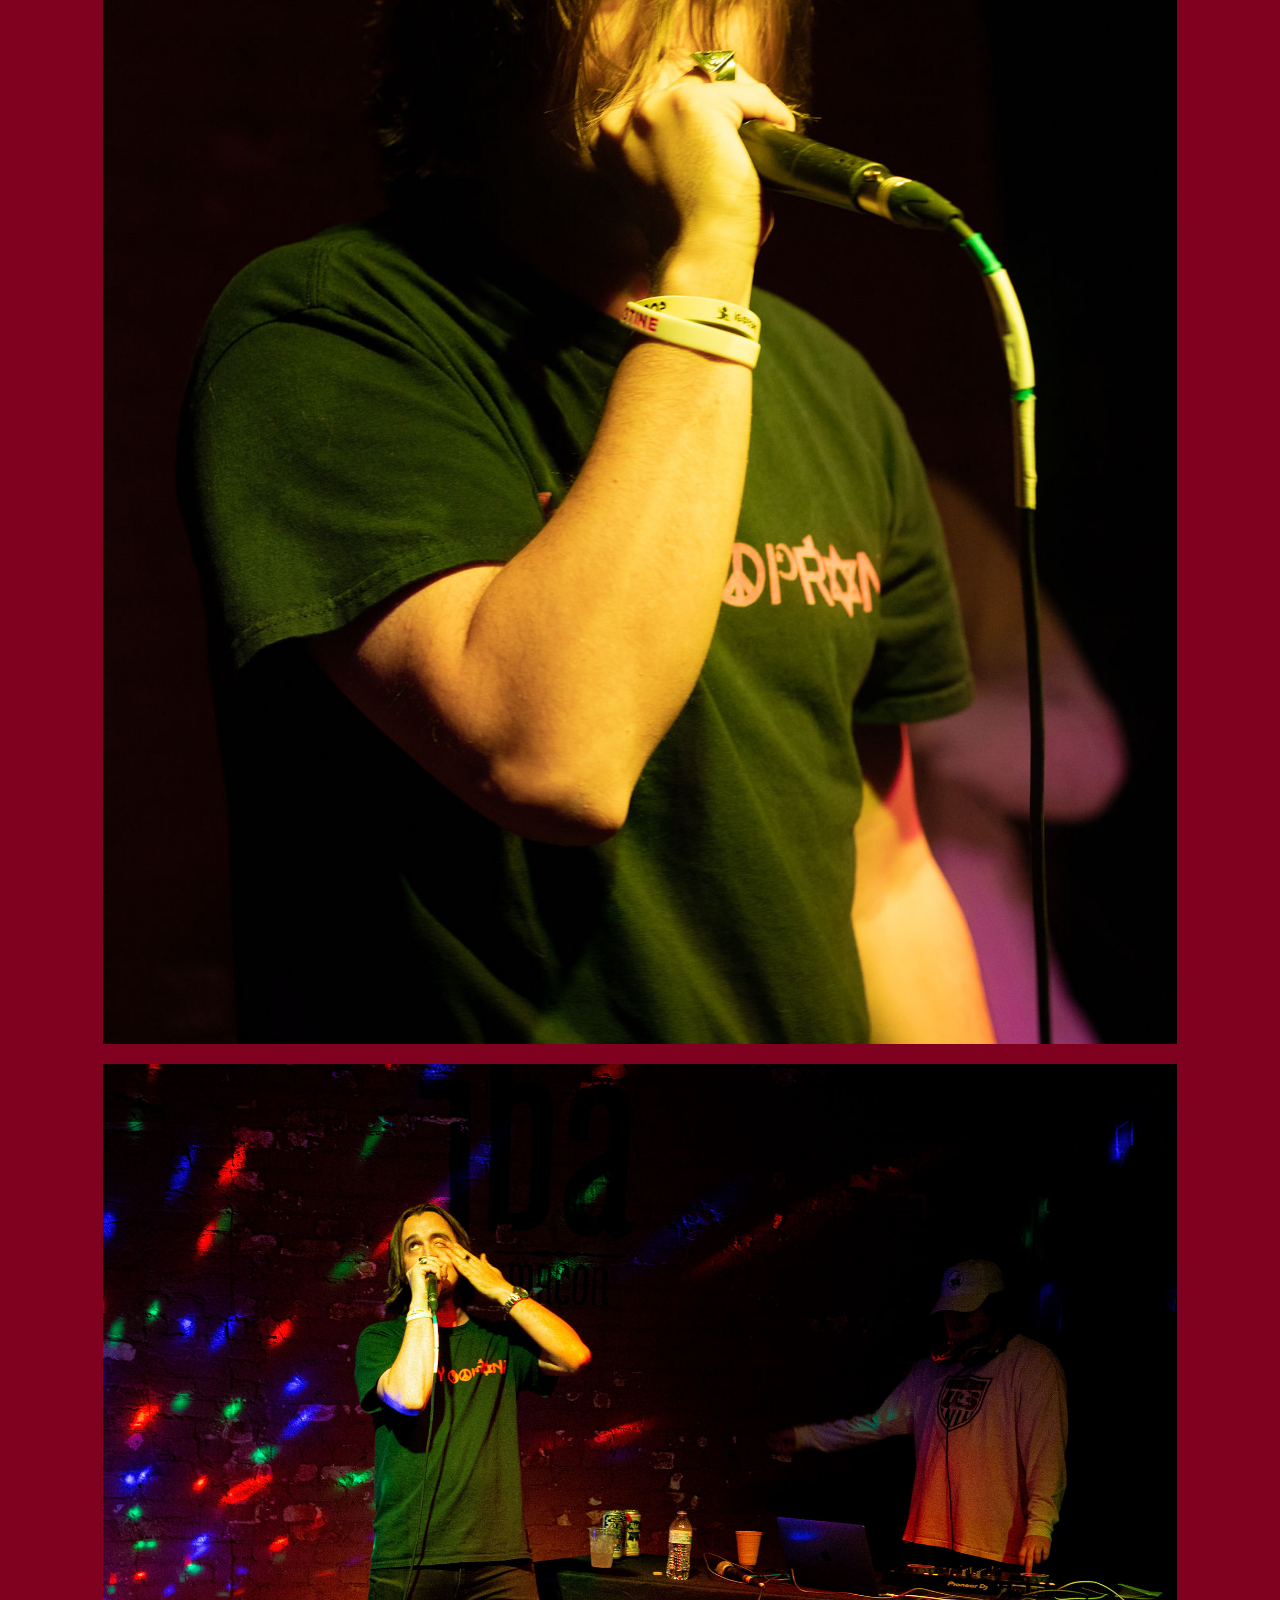
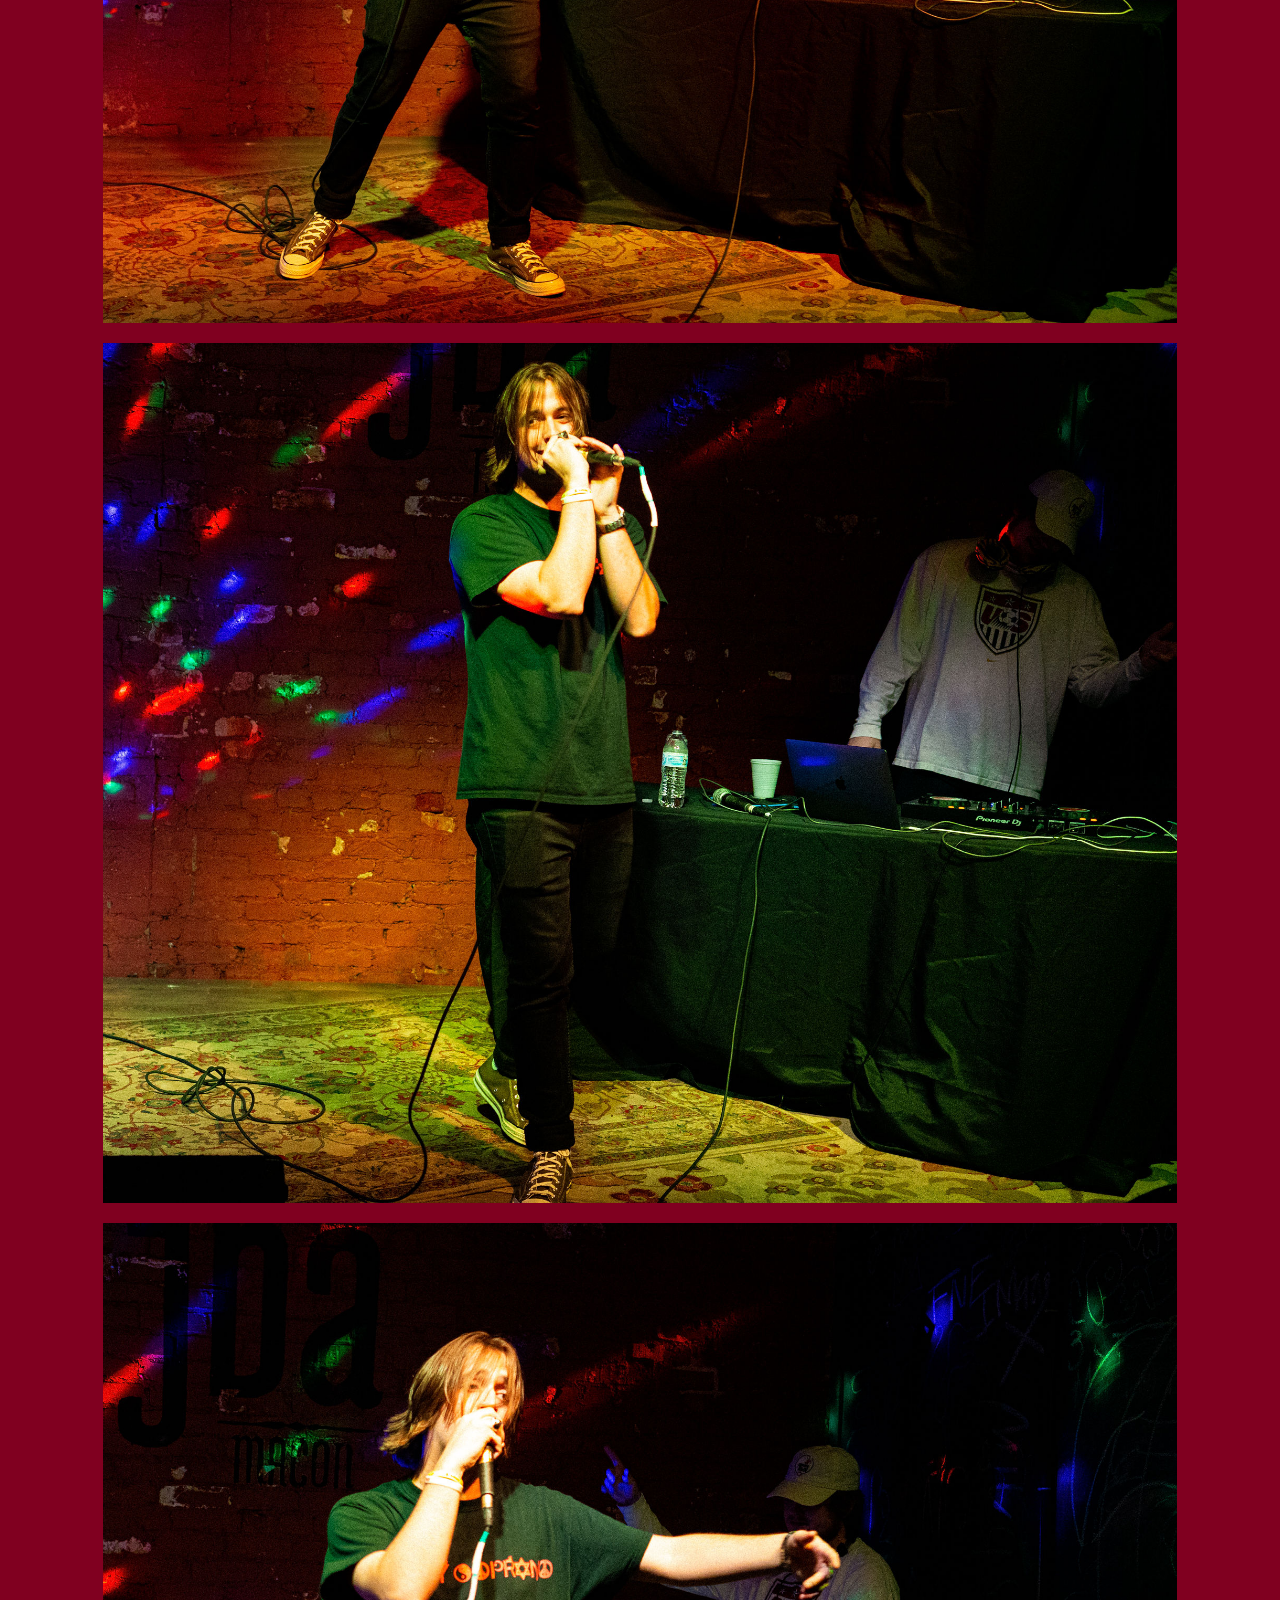
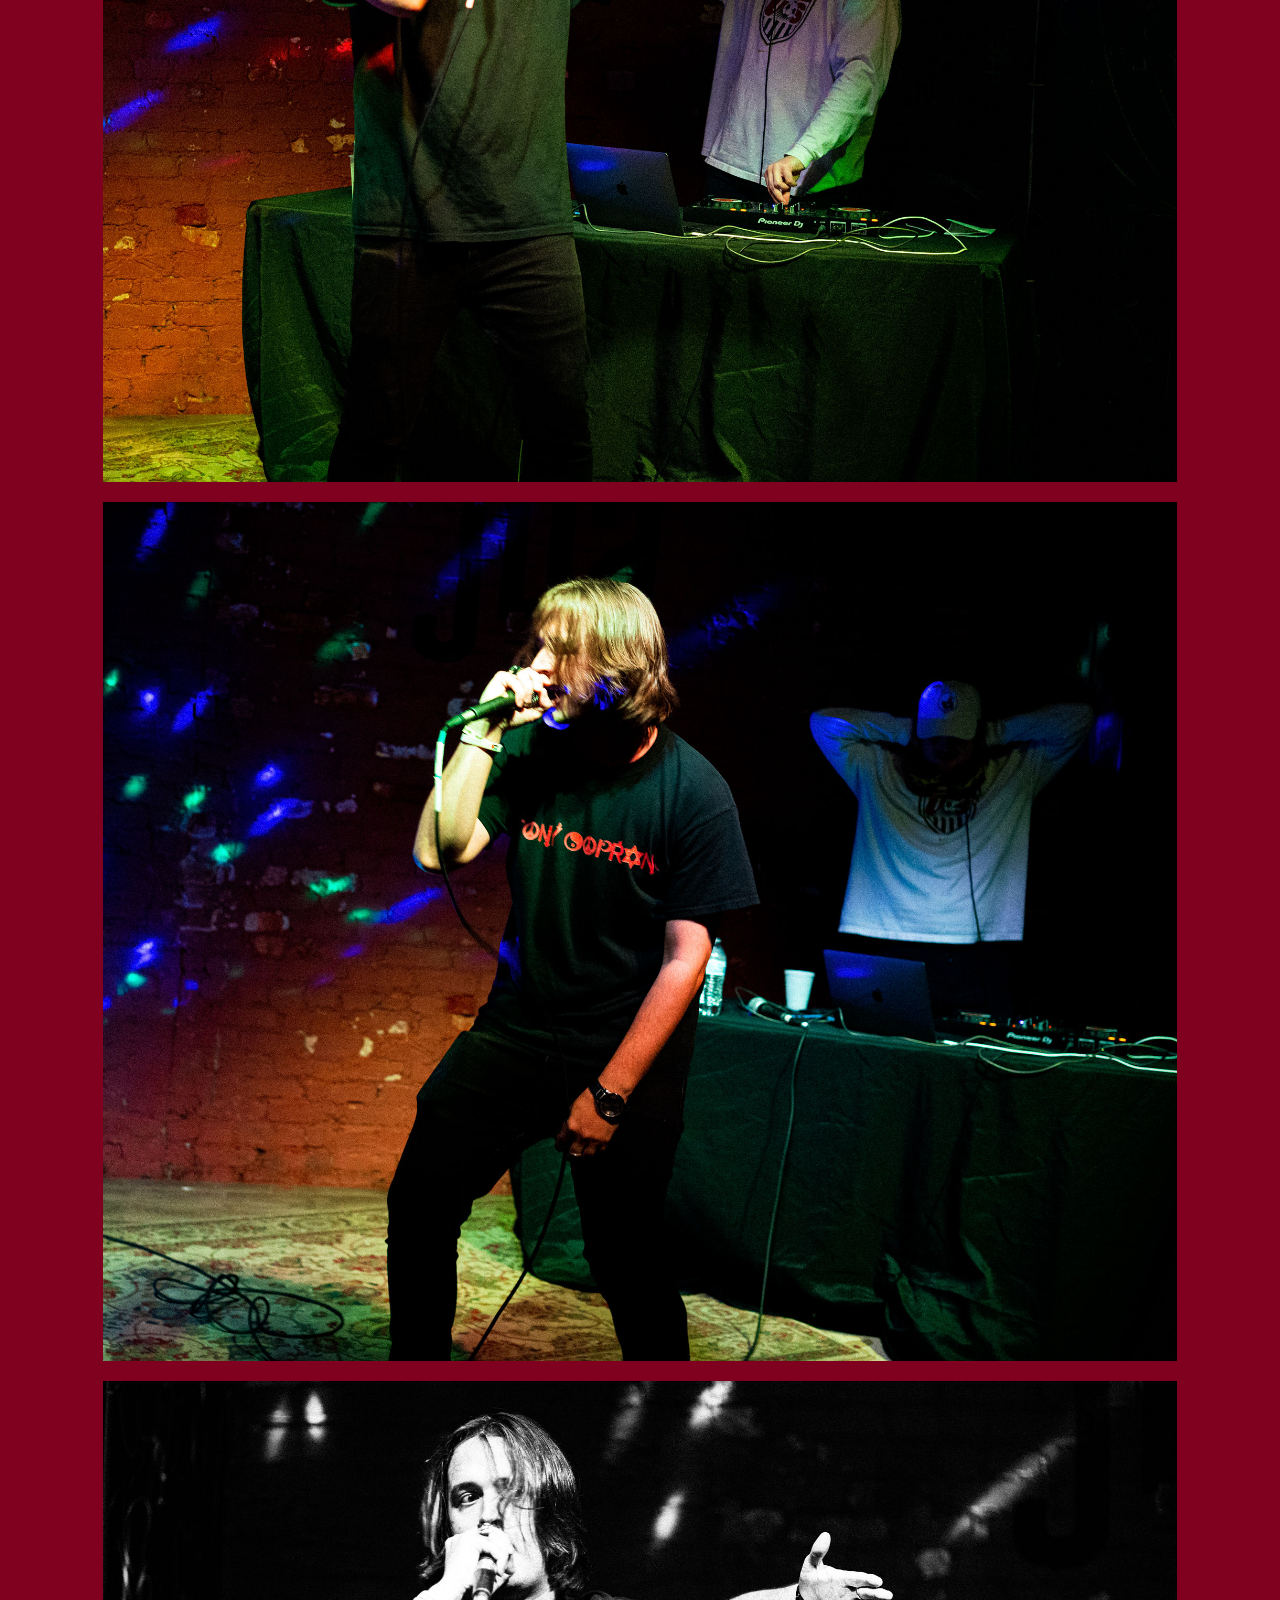
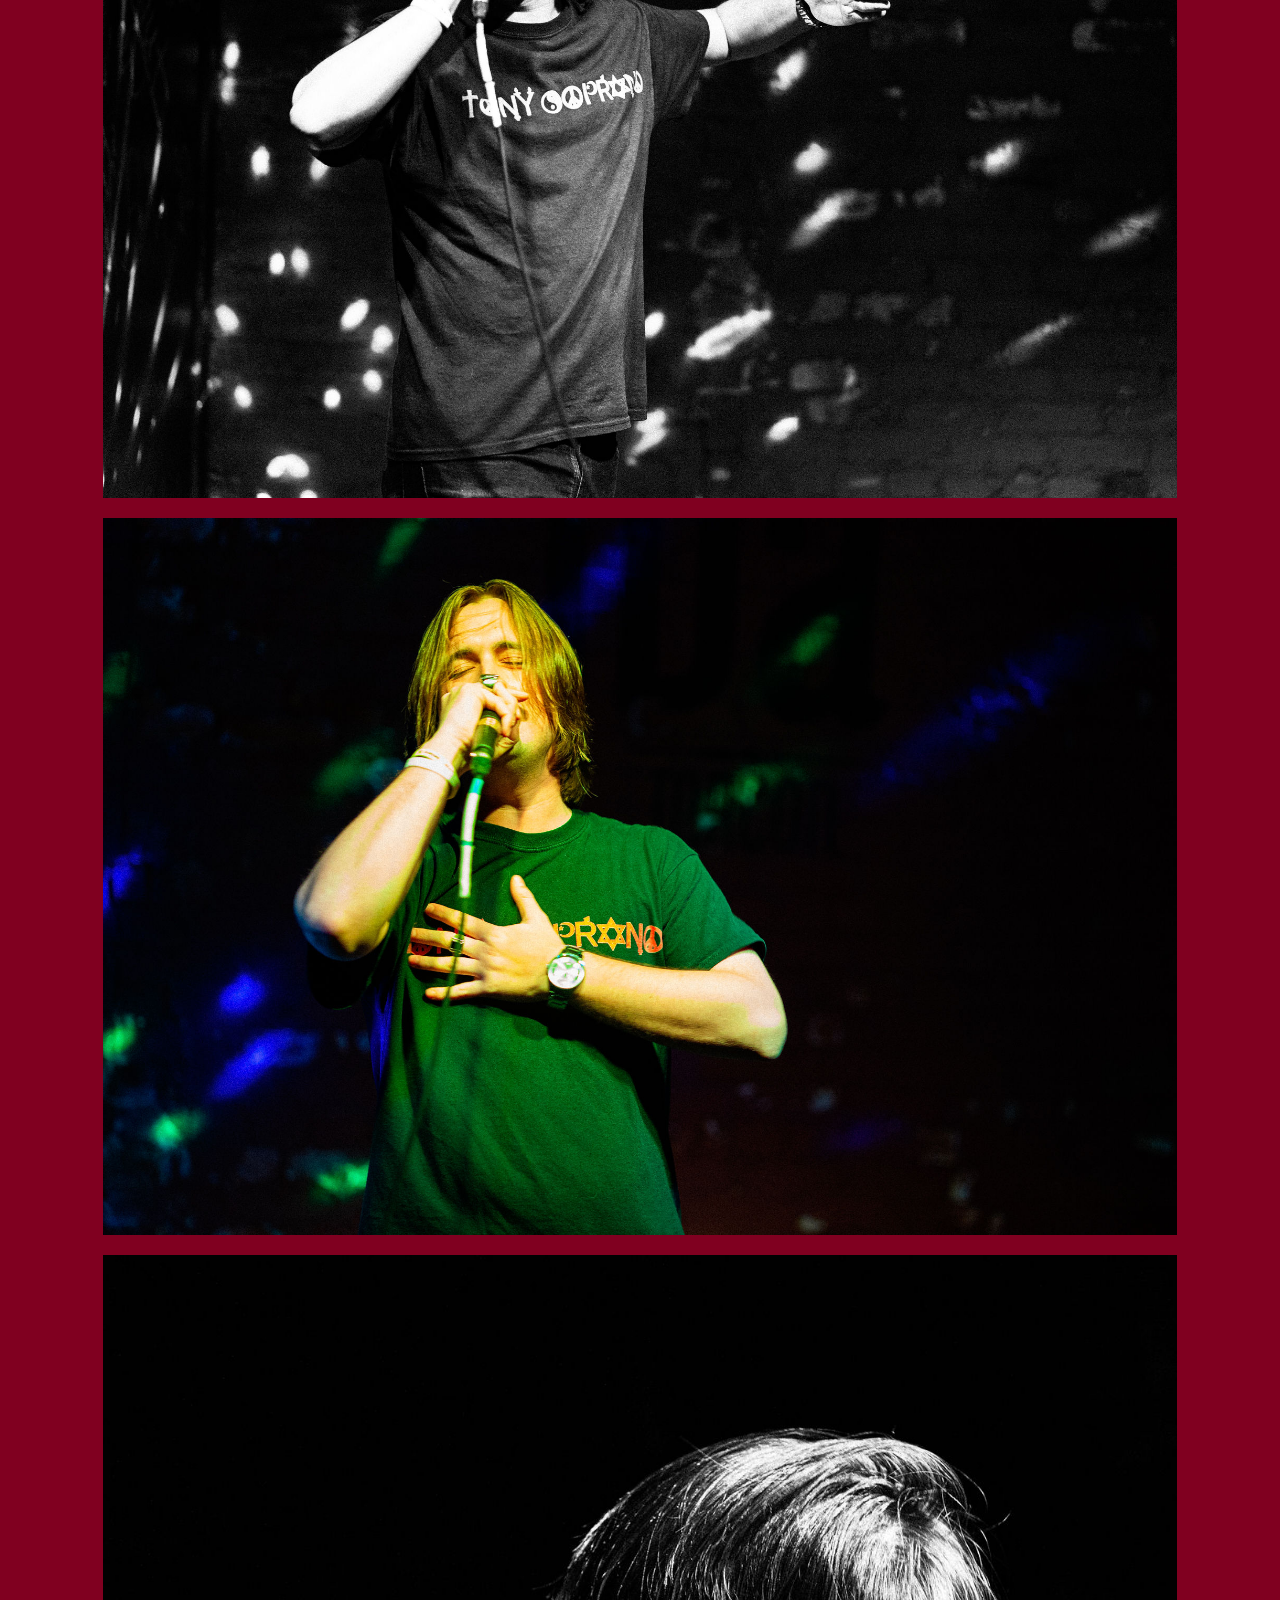
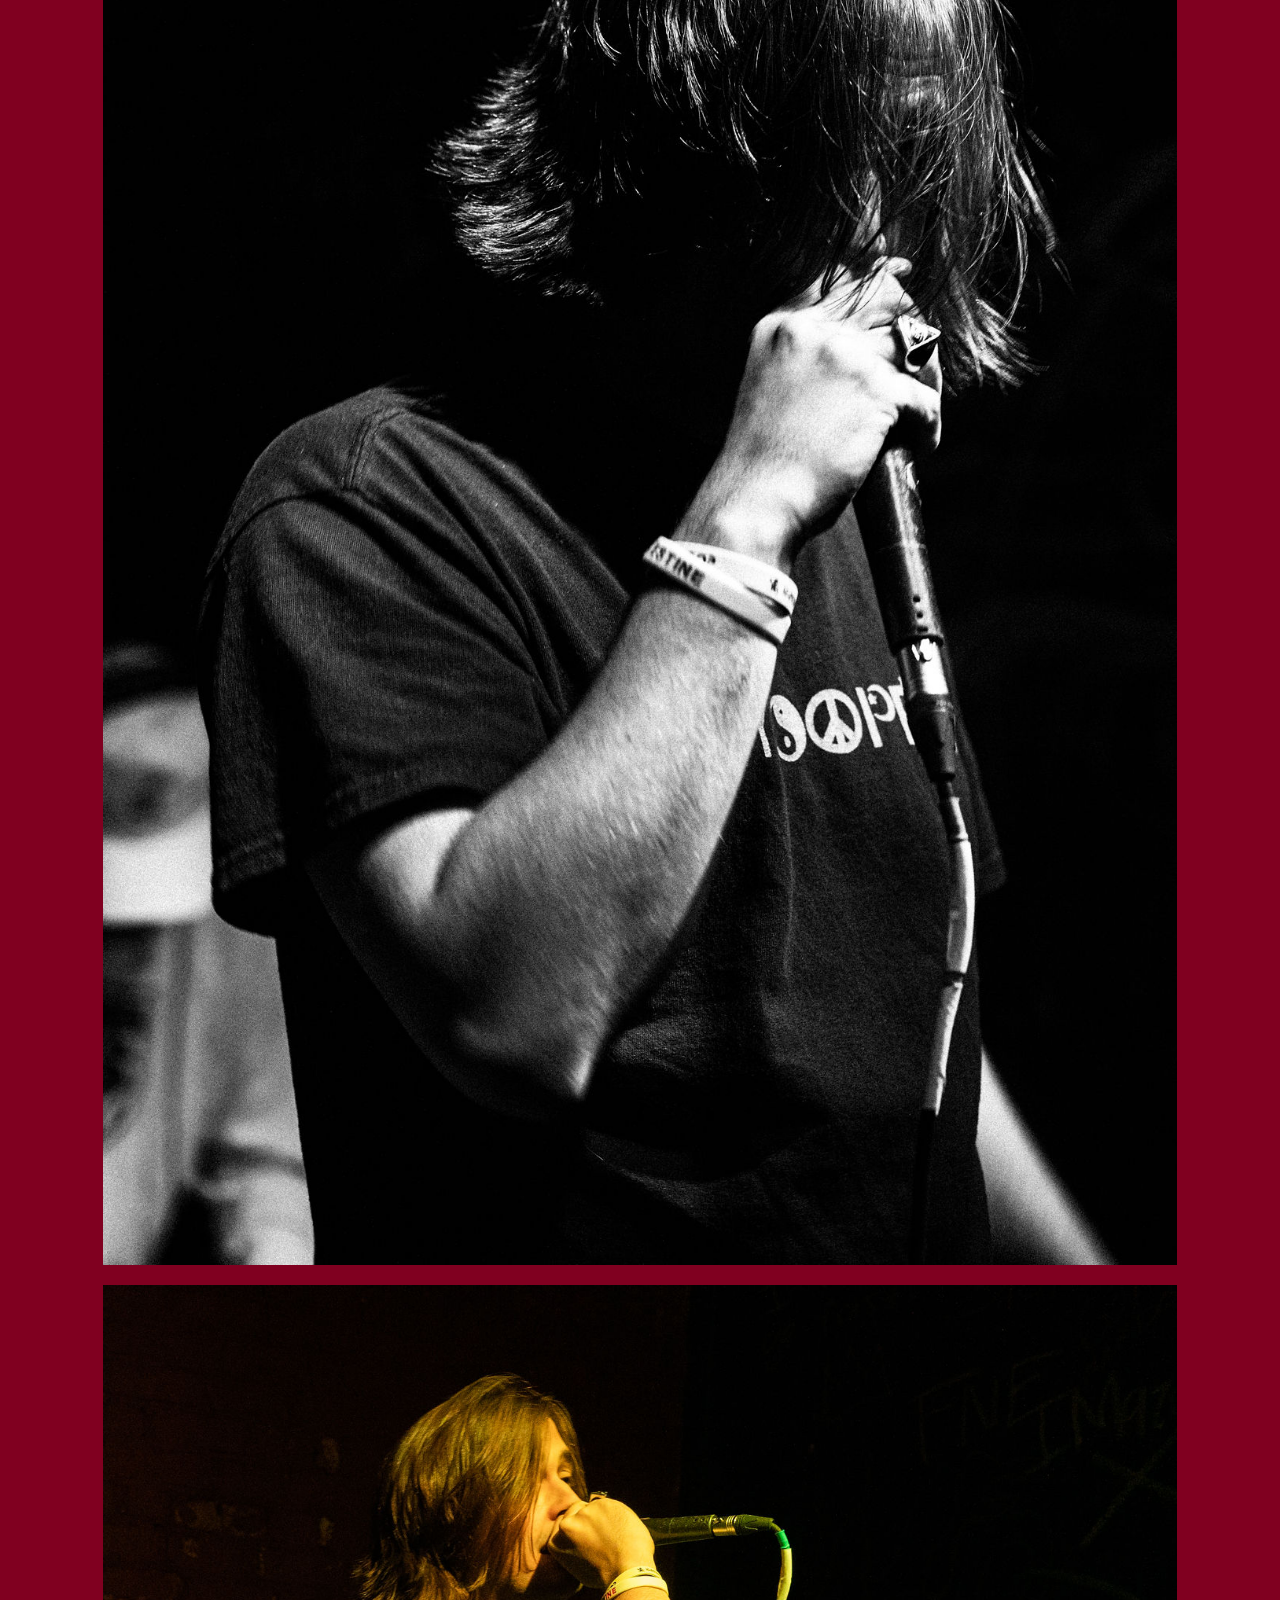
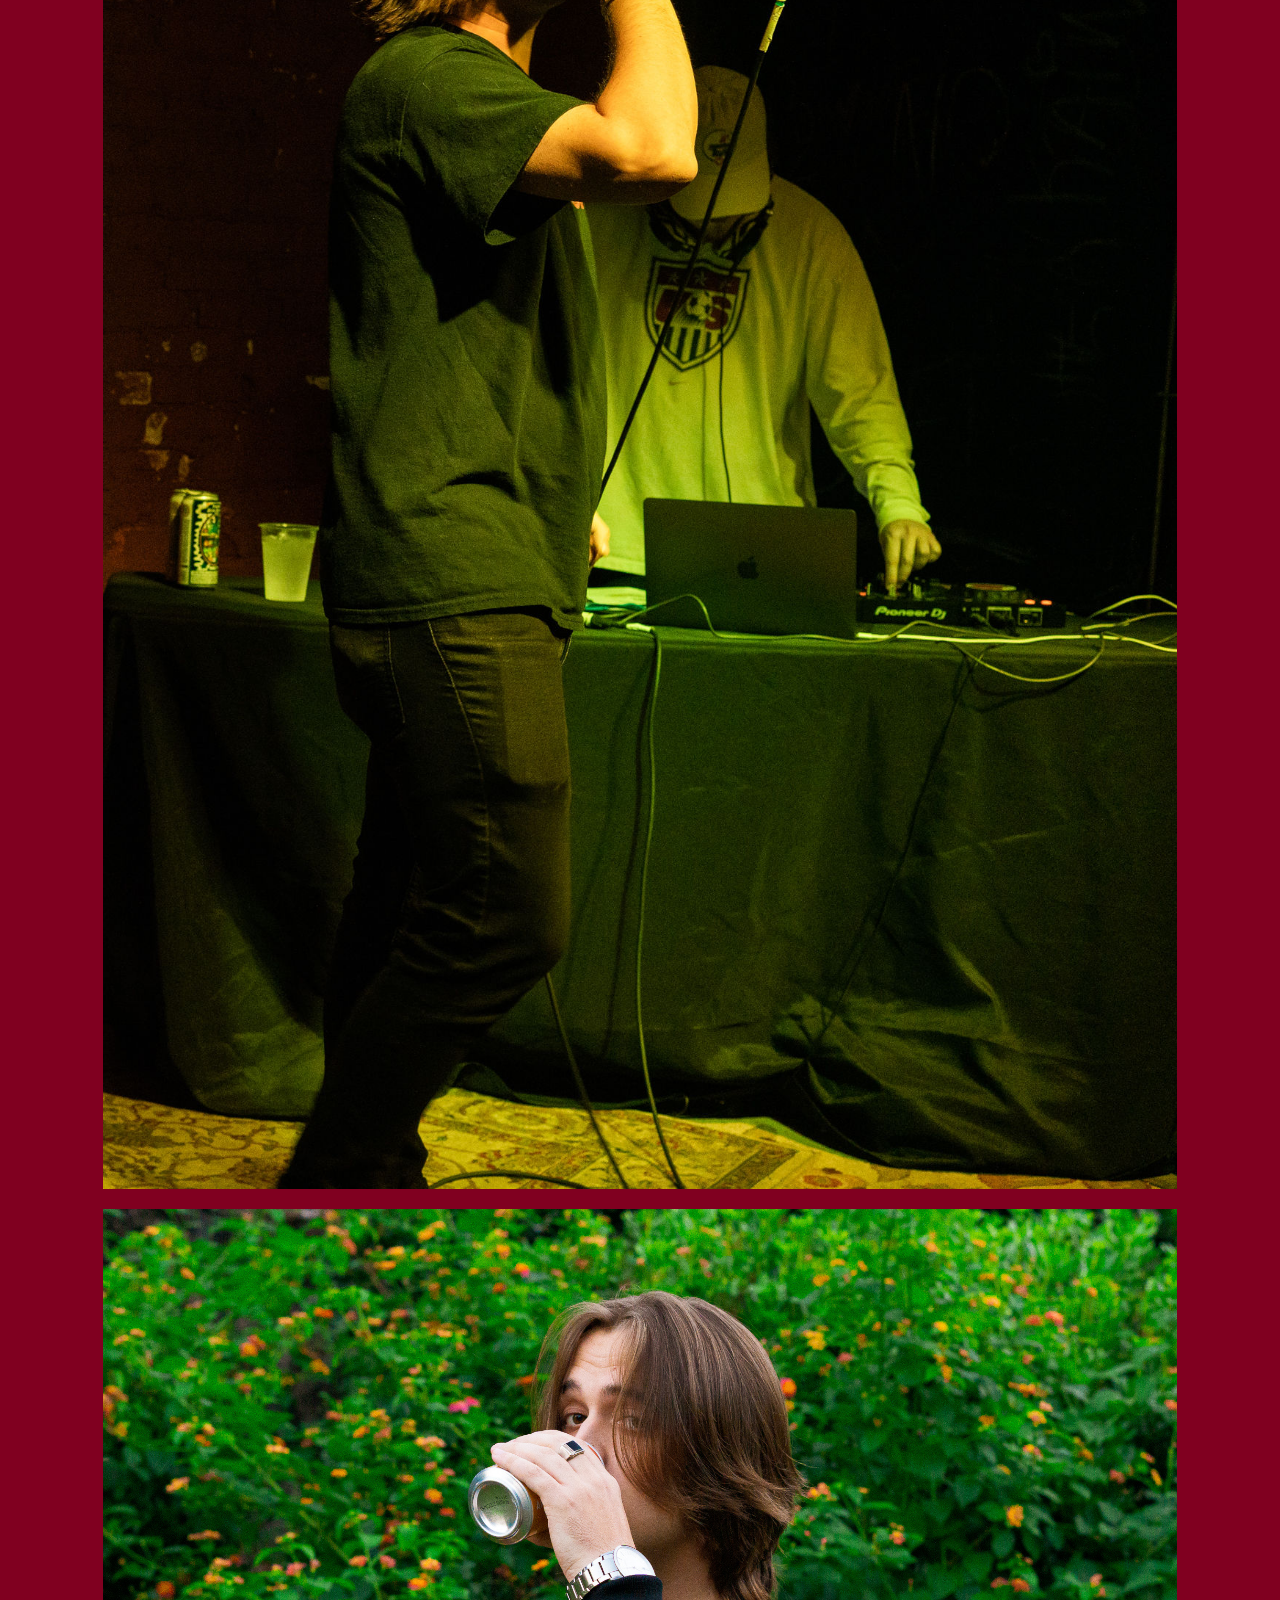
==== commit 8f9c86d0: "Reverse order of images on page" ====
--- a/images.html
+++ b/images.html
@@ -27,26 +27,26 @@
             <p>follow him on ig <a href ="https://www.instagram.com/kaffo.digital/?hl=en">@kaffo.digital</a></p>
         </div>
         <div class="images">
+            <img src="images/IMG_6824.JPG">
+            <img src="images/IMG_6823.JPG">
+            <img src="images/IMG_6821.JPG">
+            <img src="images/IMG_6820.JPG">
+            <img src="images/IMG_6819.JPG">
+            <img src="images/IMG_6818.JPG">
+            <img src="images/IMG_6816.JPG">
+            <img src="images/IMG_5513.JPG">
+            <img src="images/IMG_5512.JPG">
+            <img src="images/IMG_5511.JPG">
+            <img src="images/IMG_5508.JPG">
+            <img src="images/IMG_5506.JPG">
+            <img src="images/IMG_5504.JPG">
+            <img src="images/IMG_5502.JPG">
+            <img src="images/IMG_5501.JPG">
+            <img src="images/IMG_5500.JPG">
+            <img src="images/IMG_4772.JPG">
+            <img src="images/IMG_4769.JPG">
+            <img src="images/IMG_4768.JPG">
             <img src="images/IMG_4767.JPG">
-            <img src="images/IMG_4768.JPG">
-            <img src="images/IMG_4769.JPG">
-            <img src="images/IMG_4772.JPG">
-            <img src="images/IMG_5500.JPG">
-            <img src="images/IMG_5501.JPG">
-            <img src="images/IMG_5502.JPG">
-            <img src="images/IMG_5504.JPG">
-            <img src="images/IMG_5506.JPG">
-            <img src="images/IMG_5508.JPG">
-            <img src="images/IMG_5511.JPG">
-            <img src="images/IMG_5512.JPG">
-            <img src="images/IMG_5513.JPG">
-            <img src="images/IMG_6816.JPG">
-            <img src="images/IMG_6818.JPG">
-            <img src="images/IMG_6819.JPG">
-            <img src="images/IMG_6820.JPG">
-            <img src="images/IMG_6821.JPG">
-            <img src="images/IMG_6823.JPG">
-            <img src="images/IMG_6824.JPG">
         </div>
     </body>
 </html>--- a/styles.css
+++ b/styles.css
@@ -17,13 +17,13 @@
 }
 
 p {
-    font-size: 15px;
+    font-size: 18px;
     text-shadow: 3px 3px 0px black;
     text-align: center;
 }
 
 a {
-    font-size: 14px;
+    font-size: 18px;
     padding: 0 10px;
 }
 
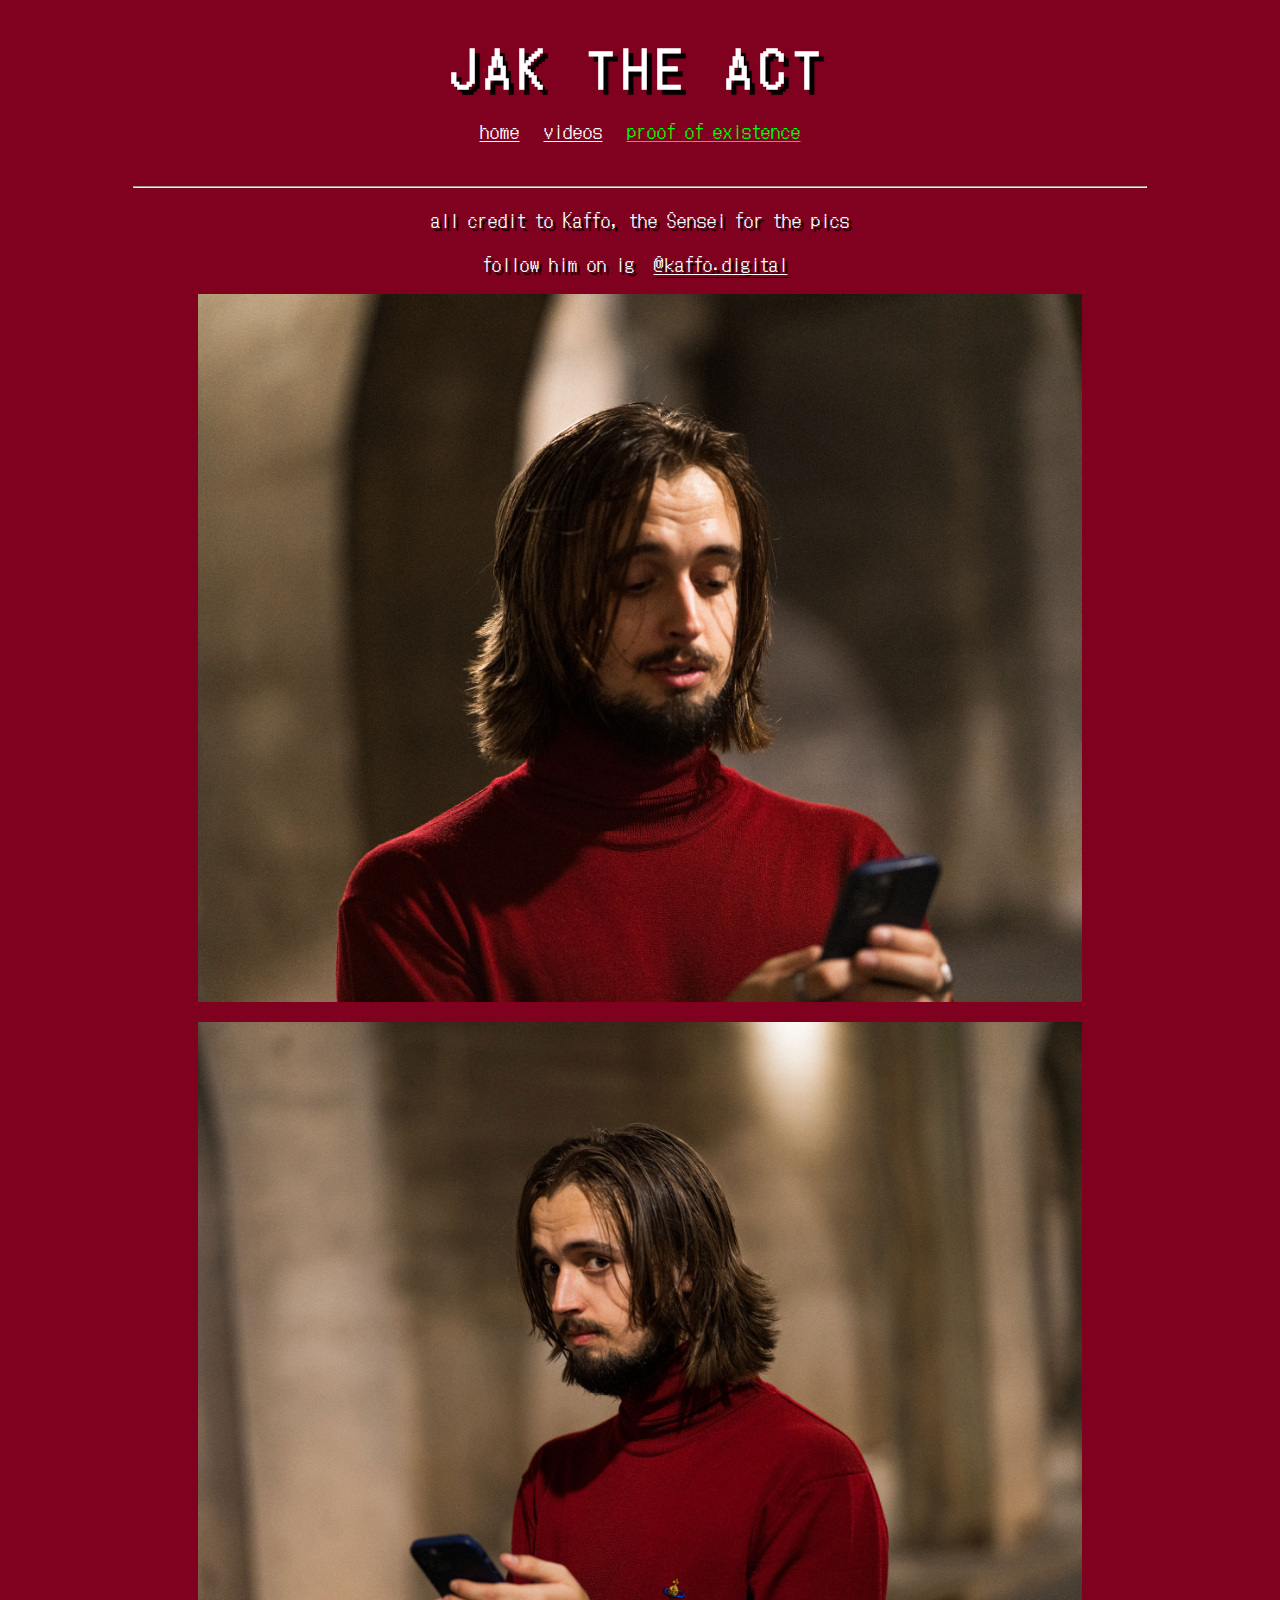
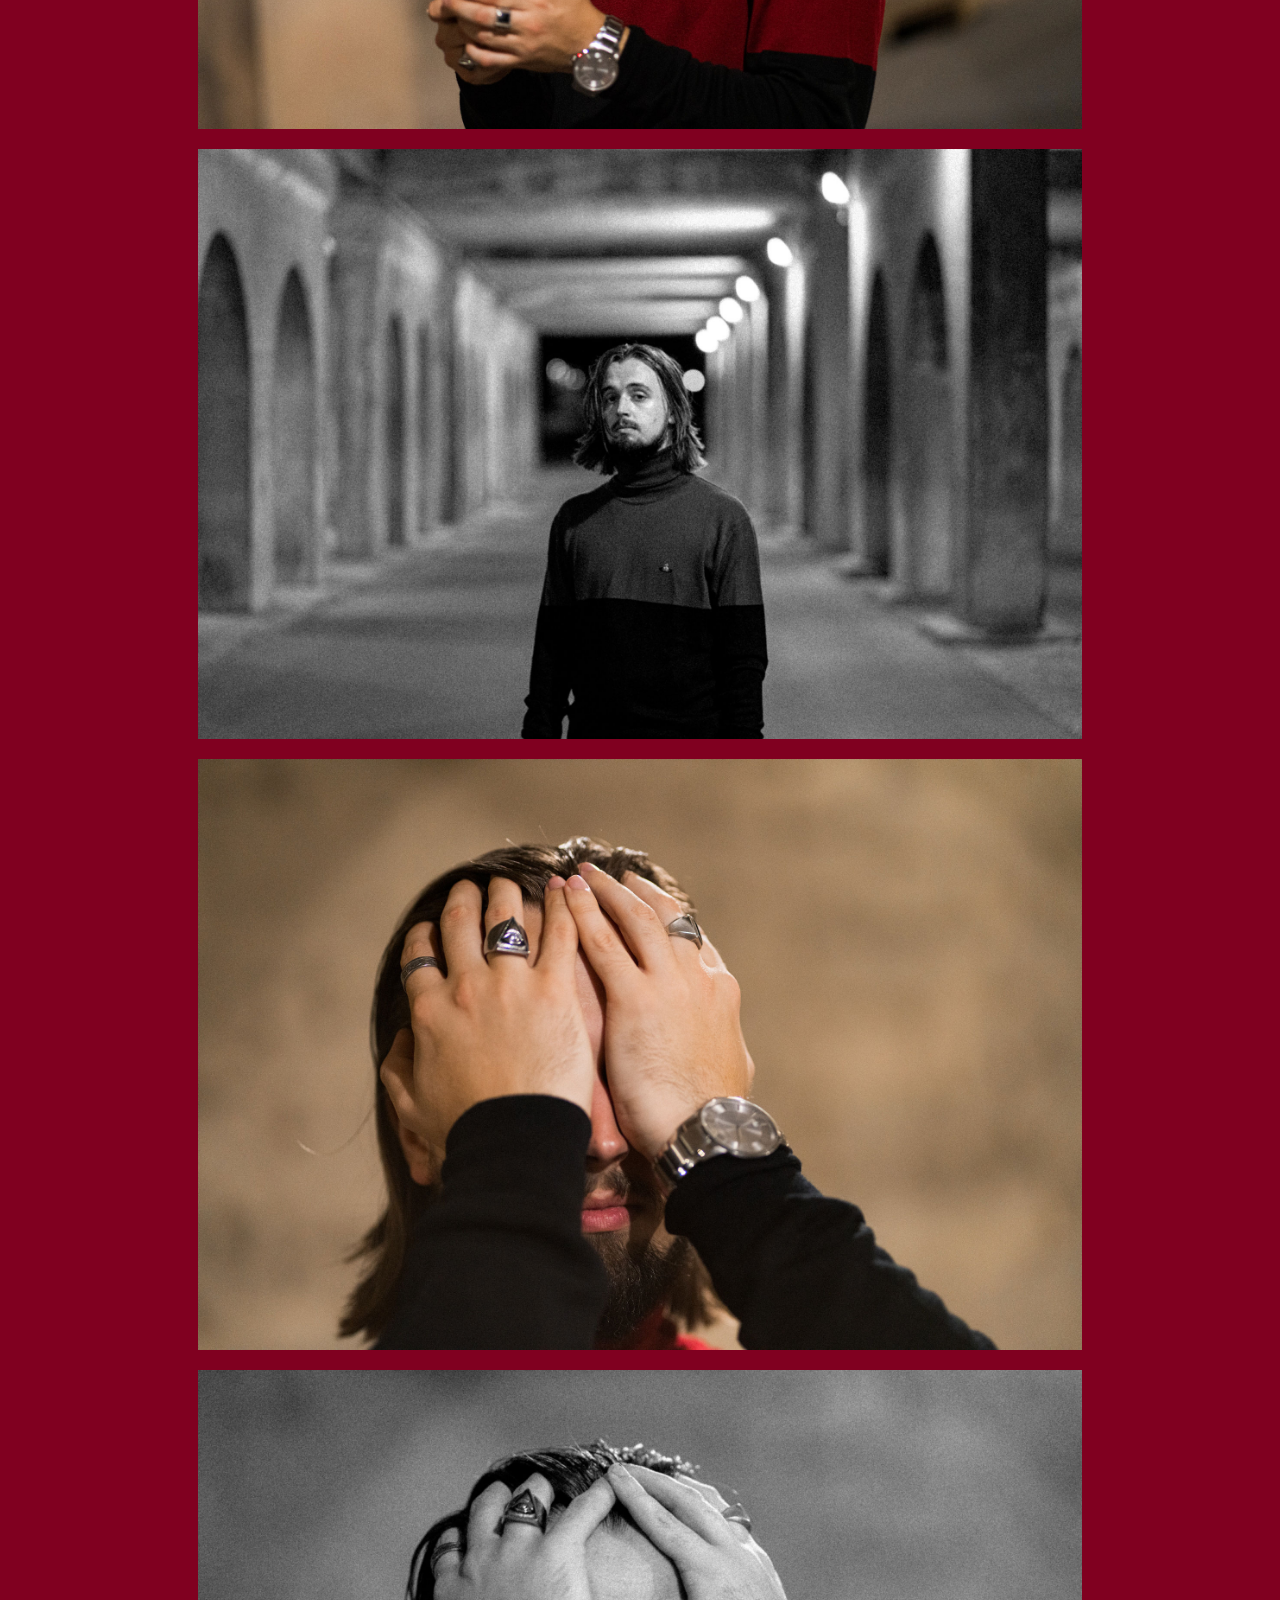
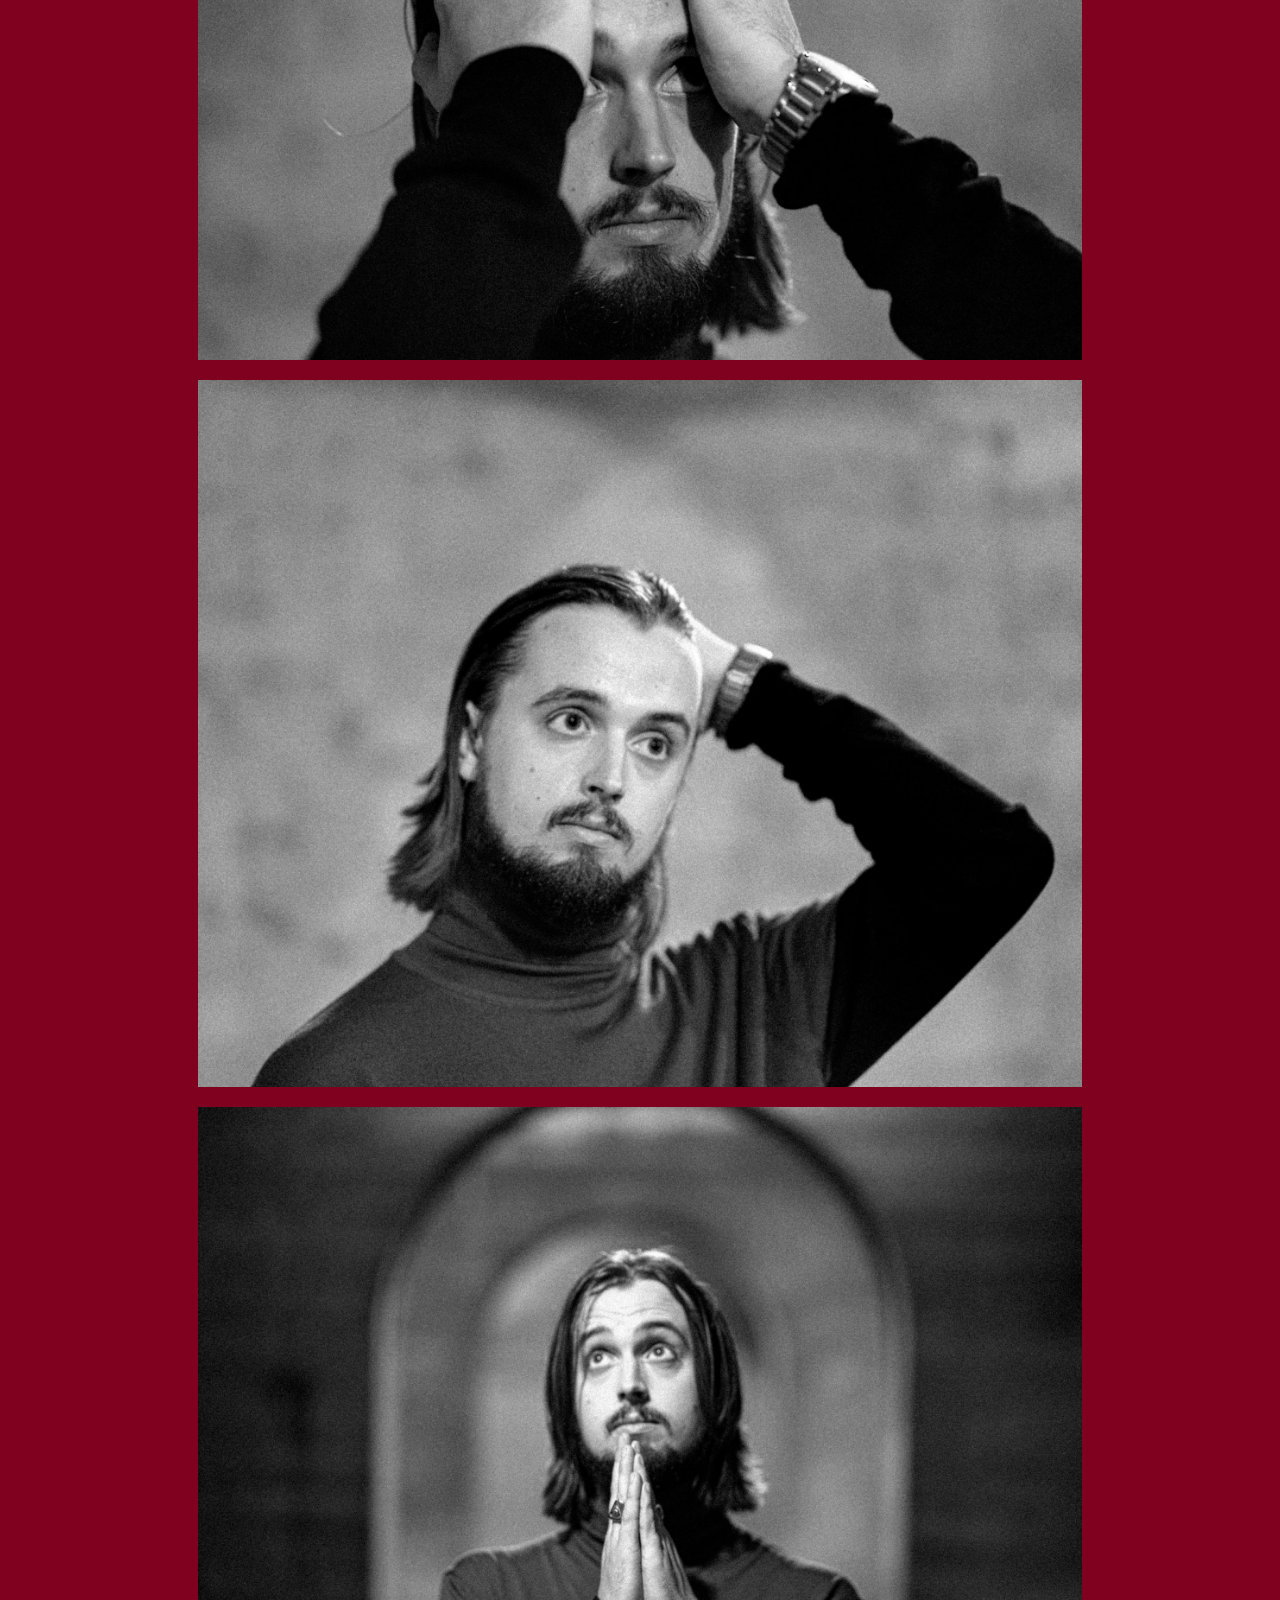
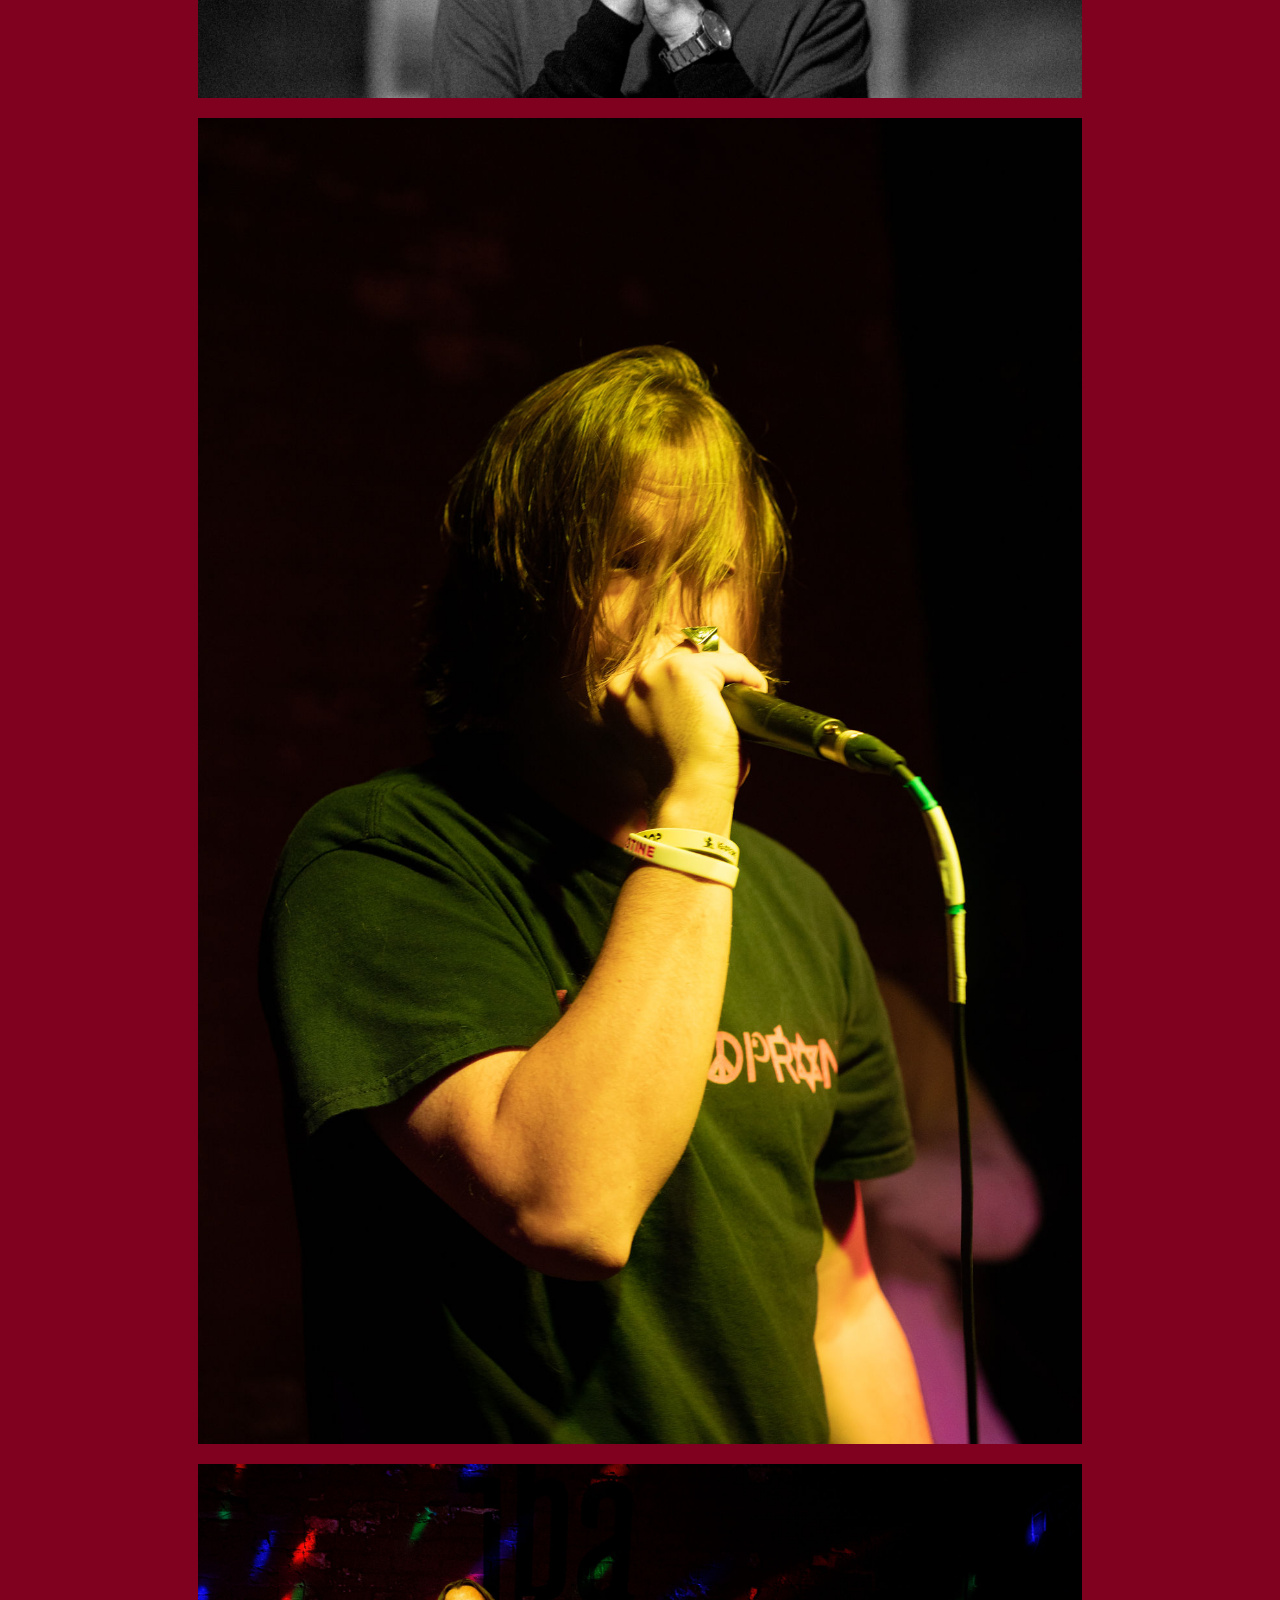
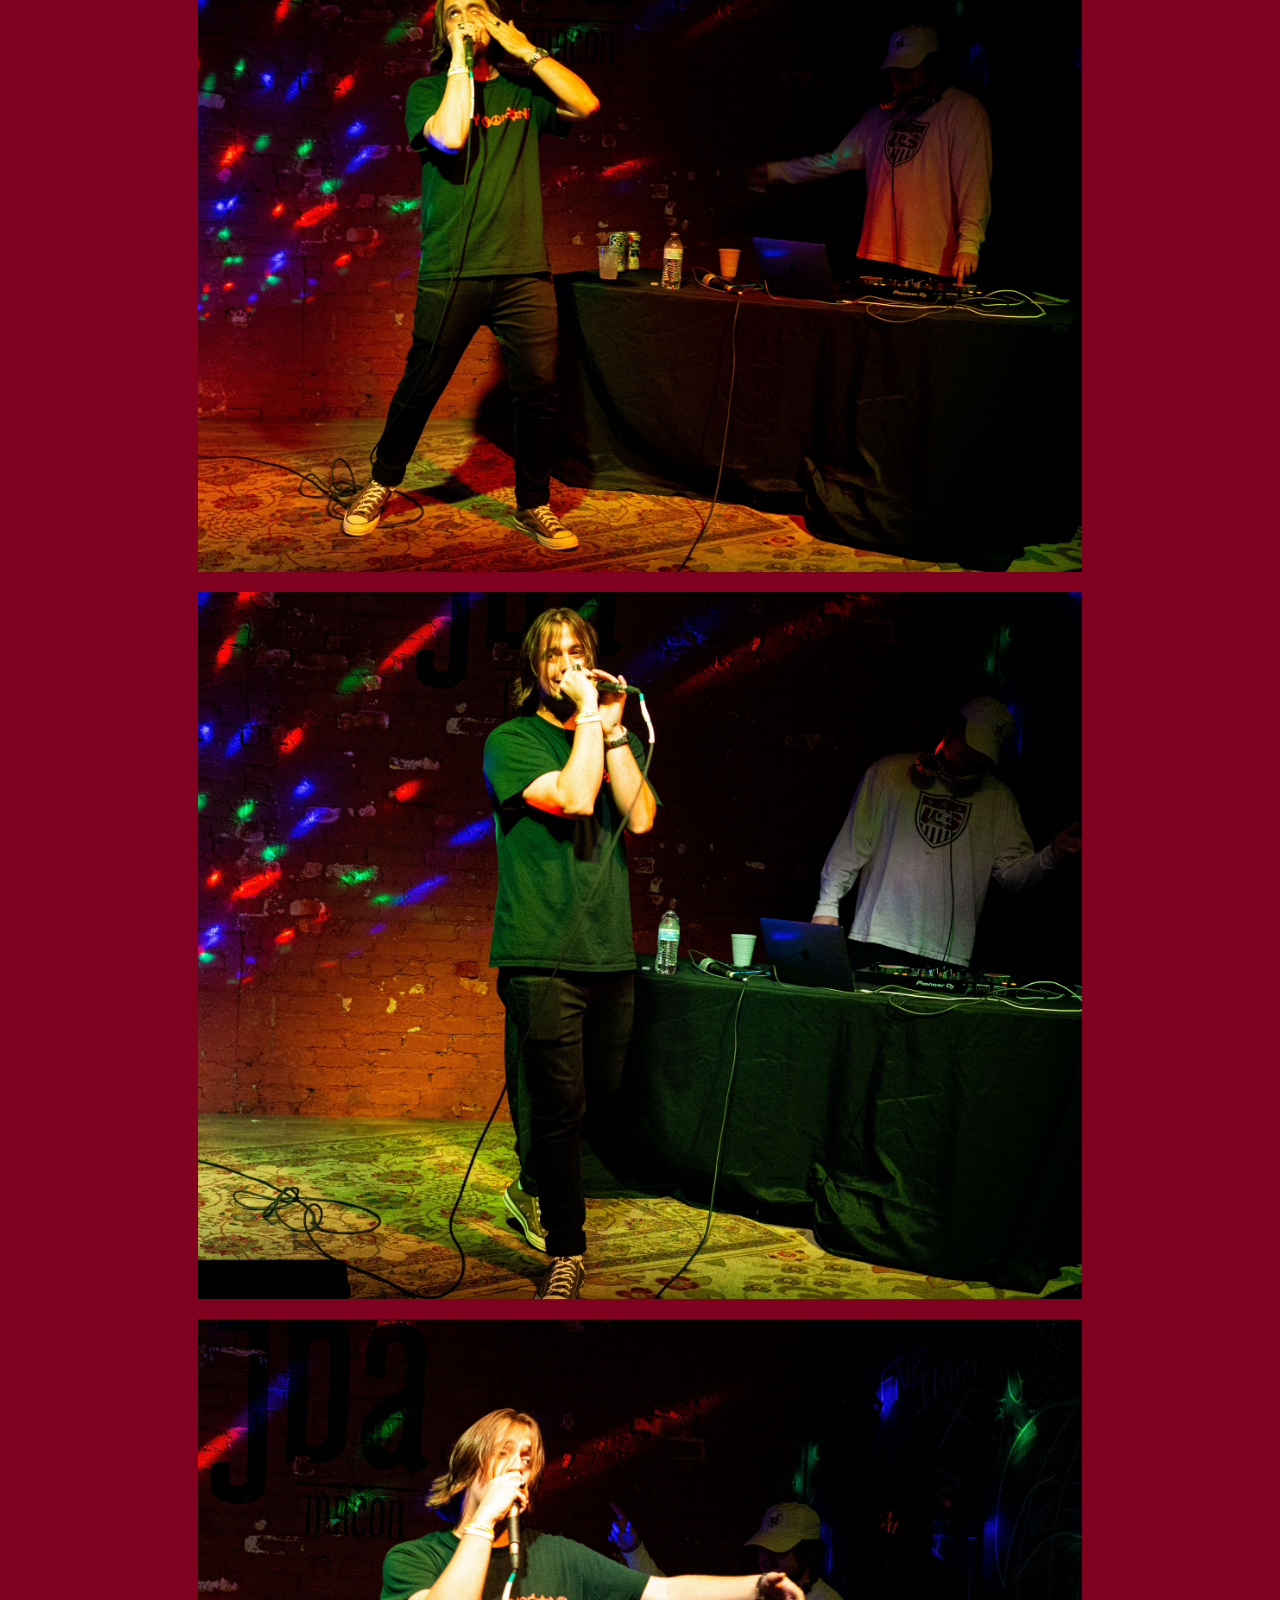
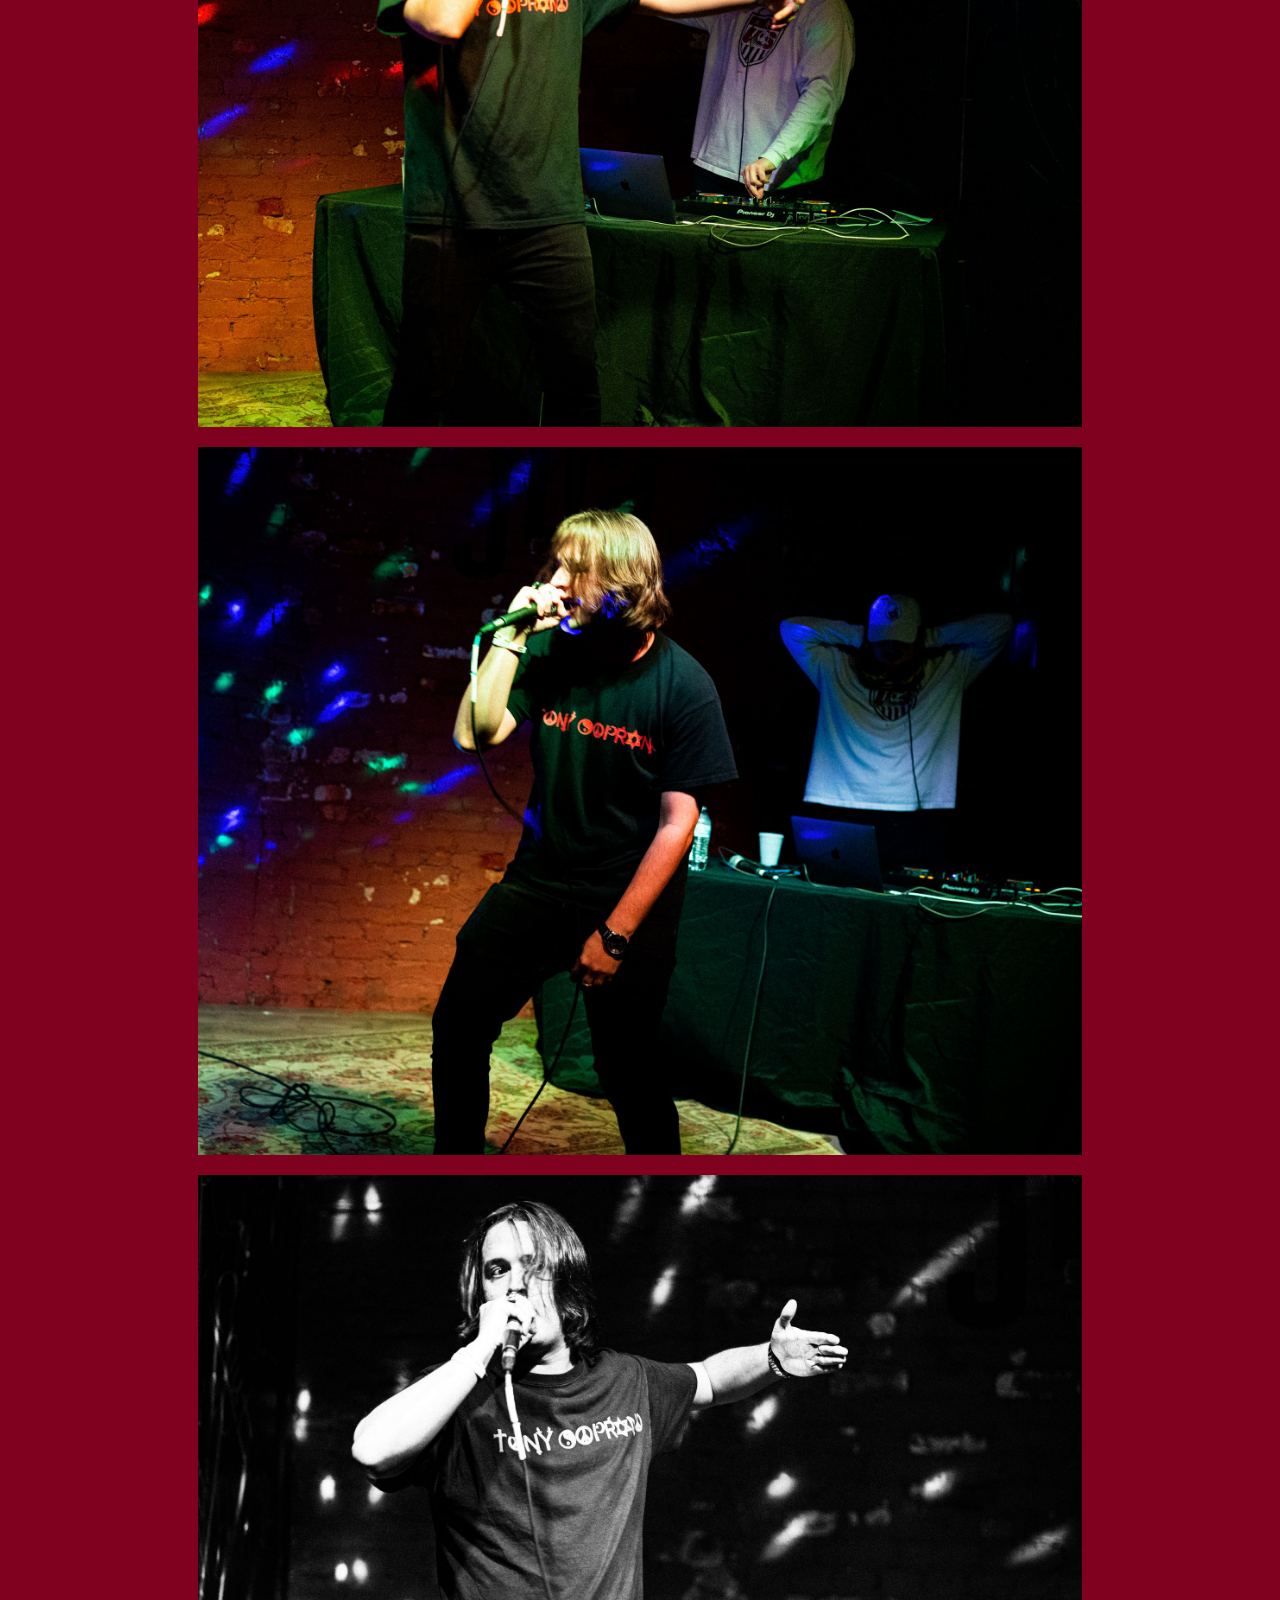
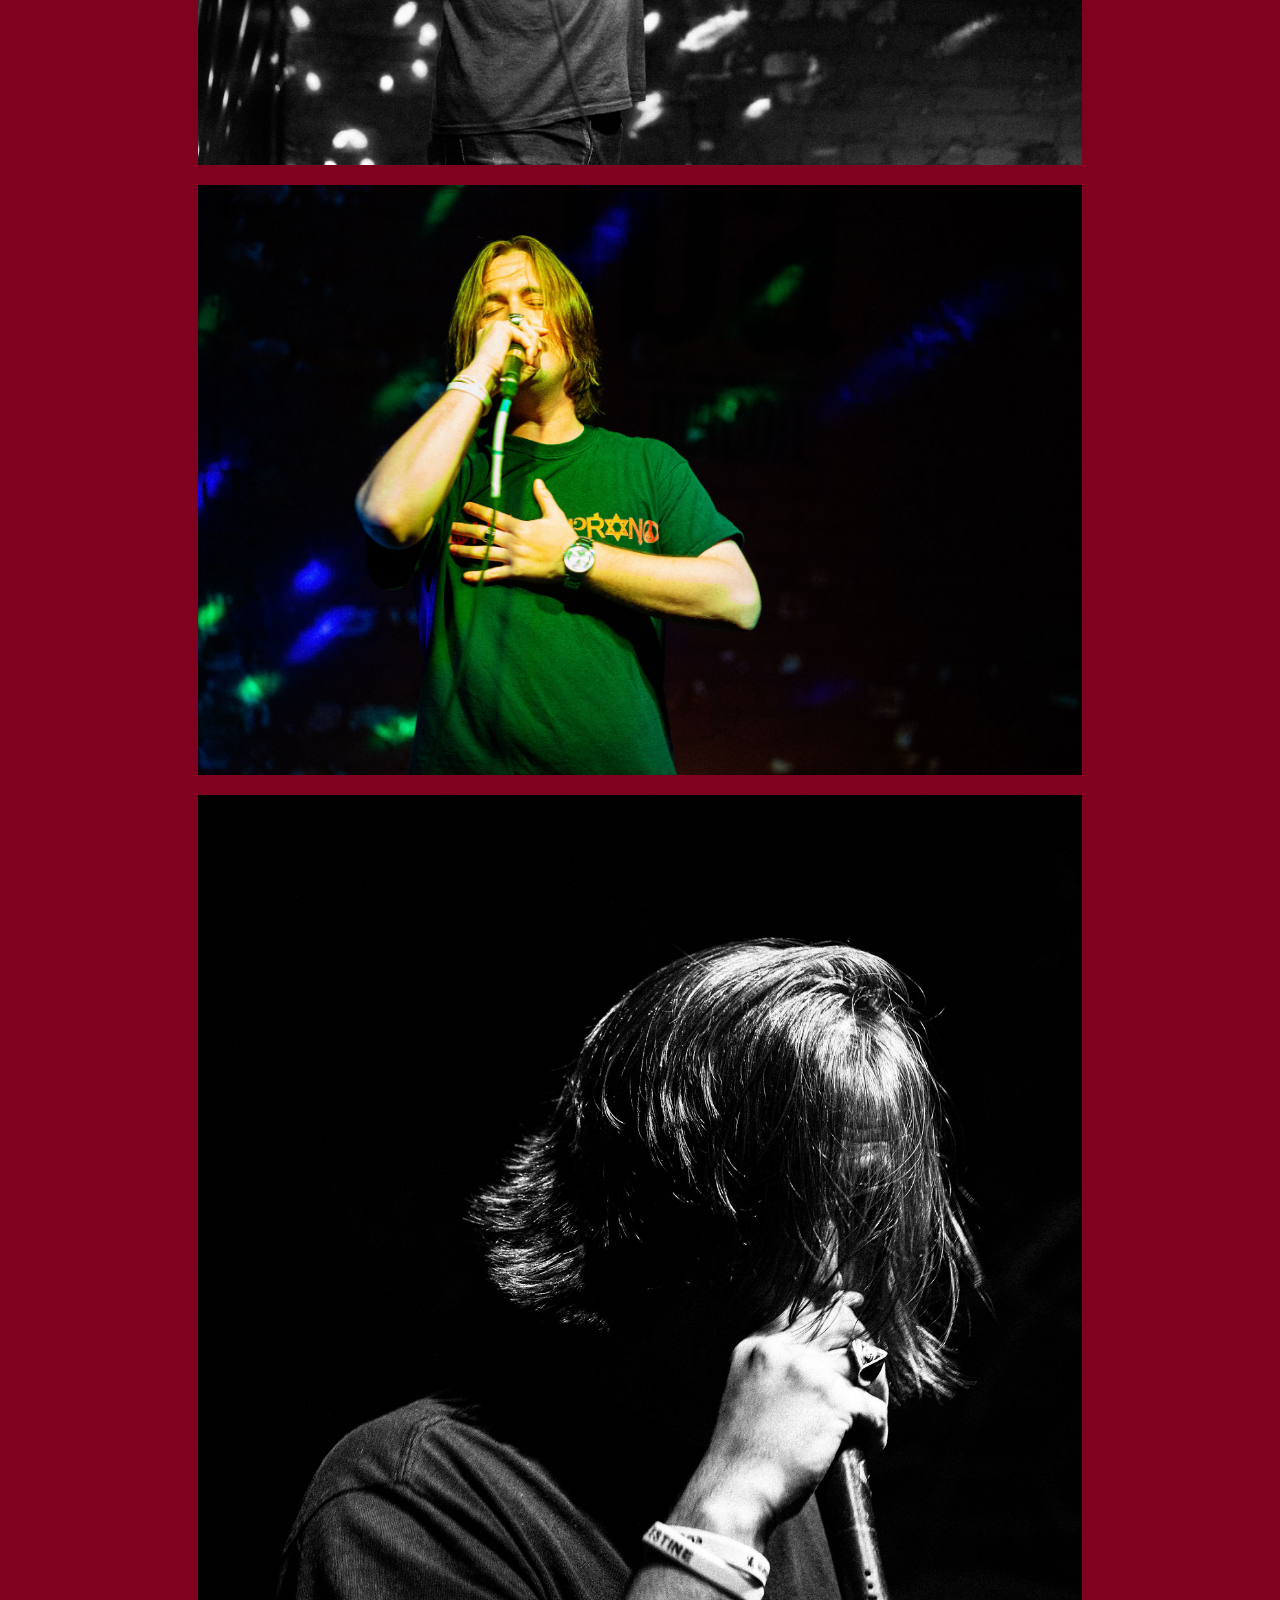
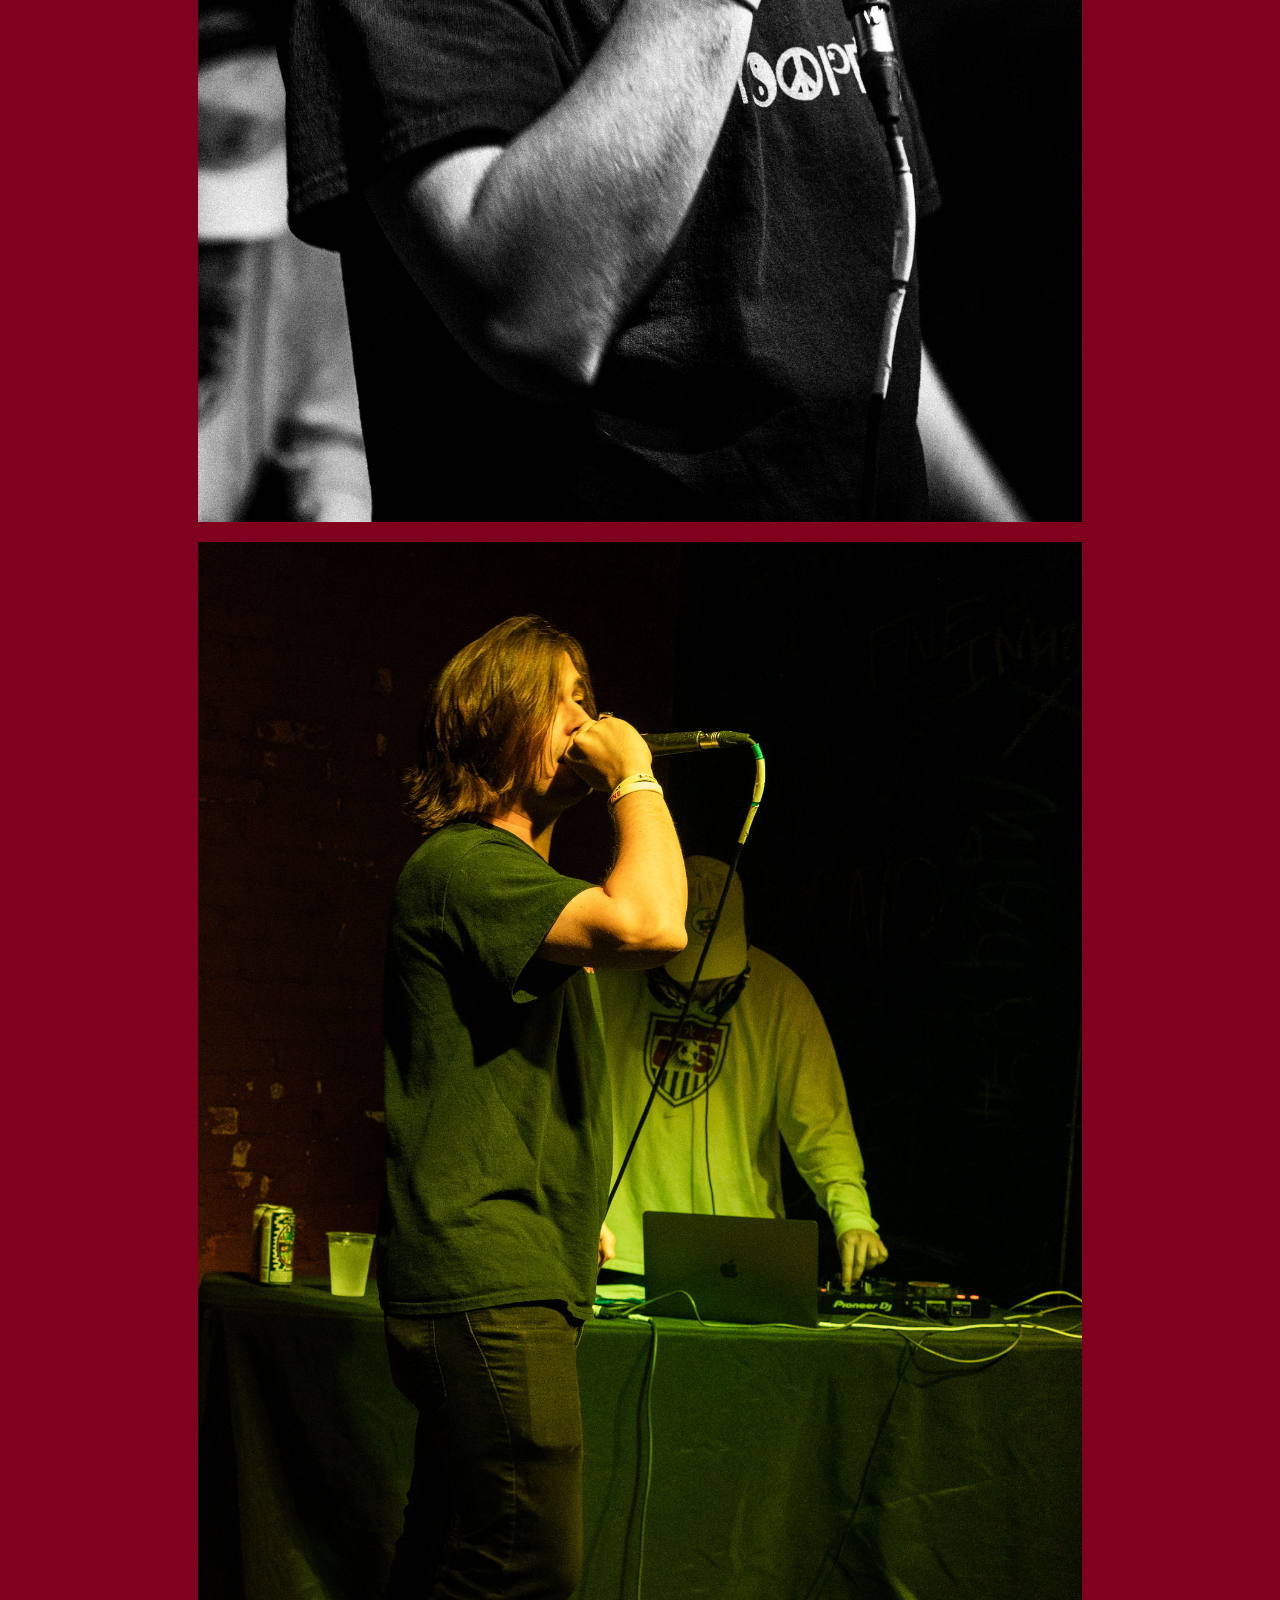
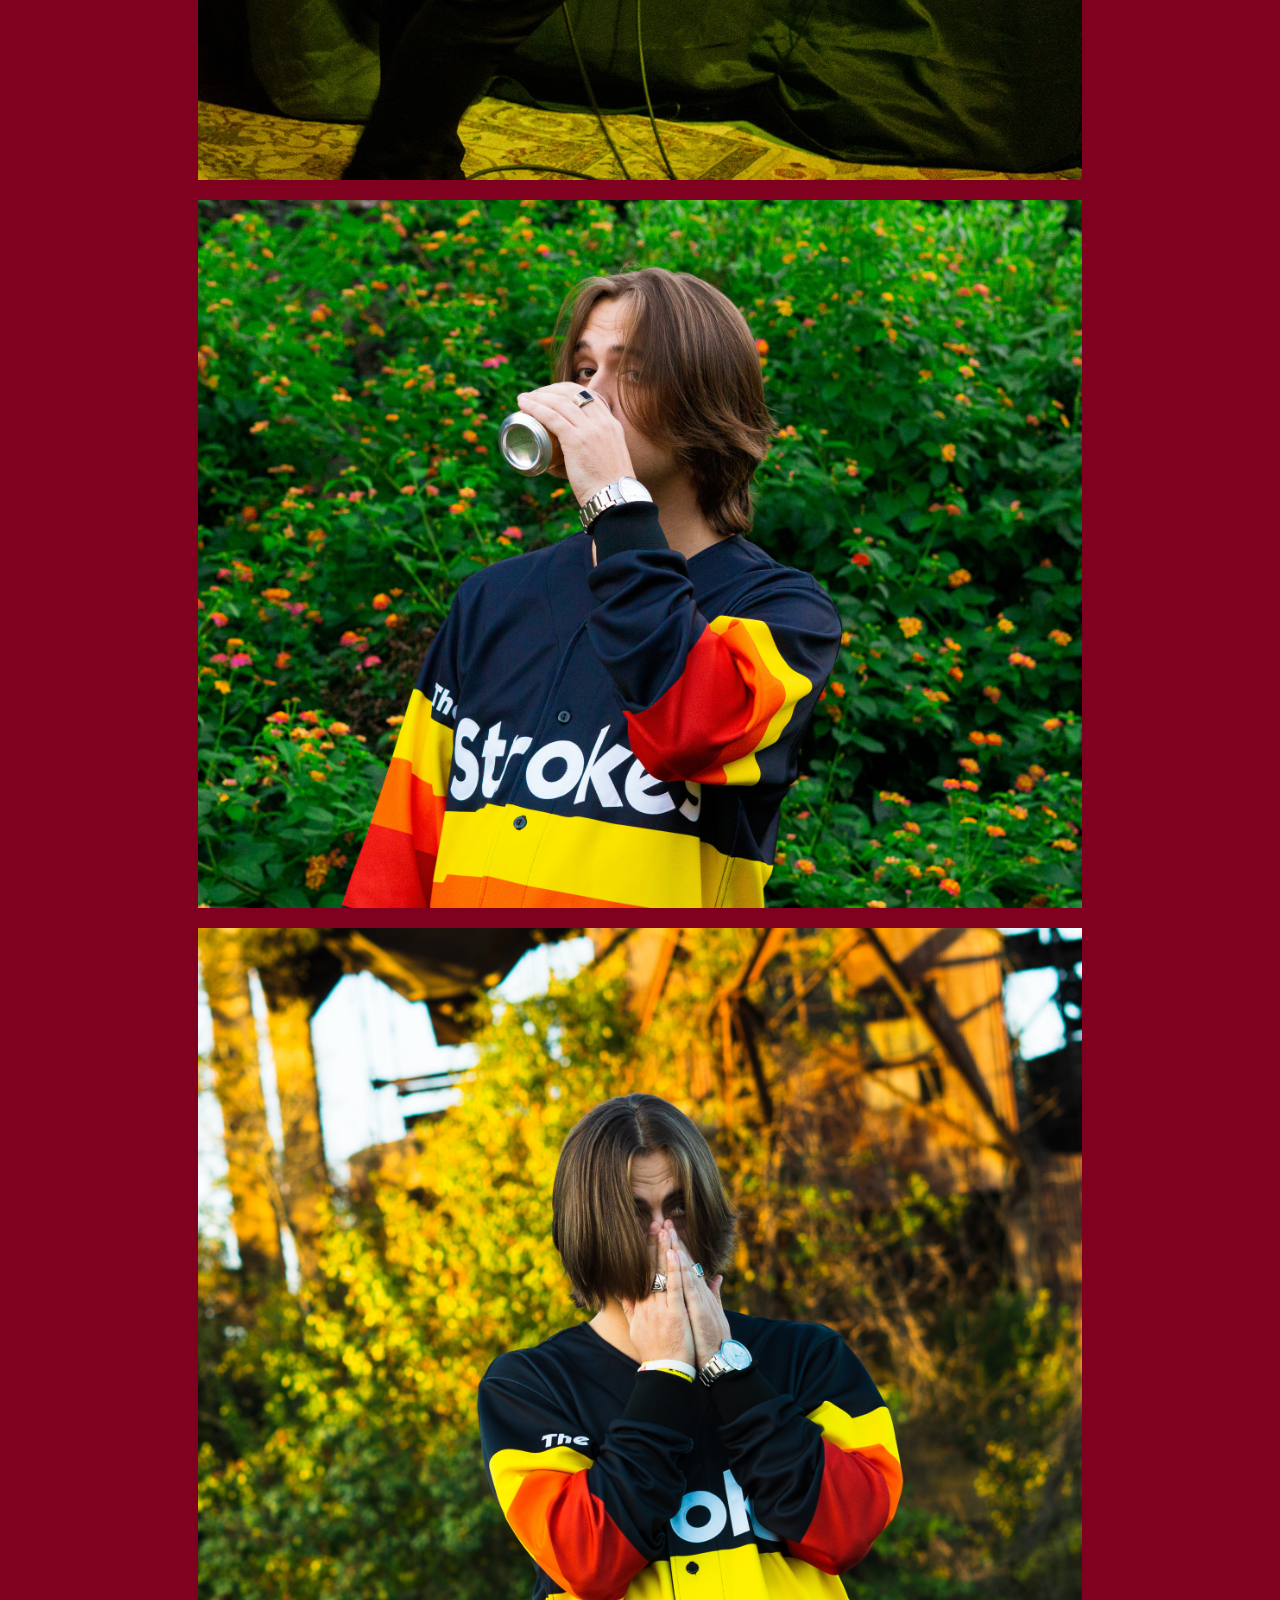
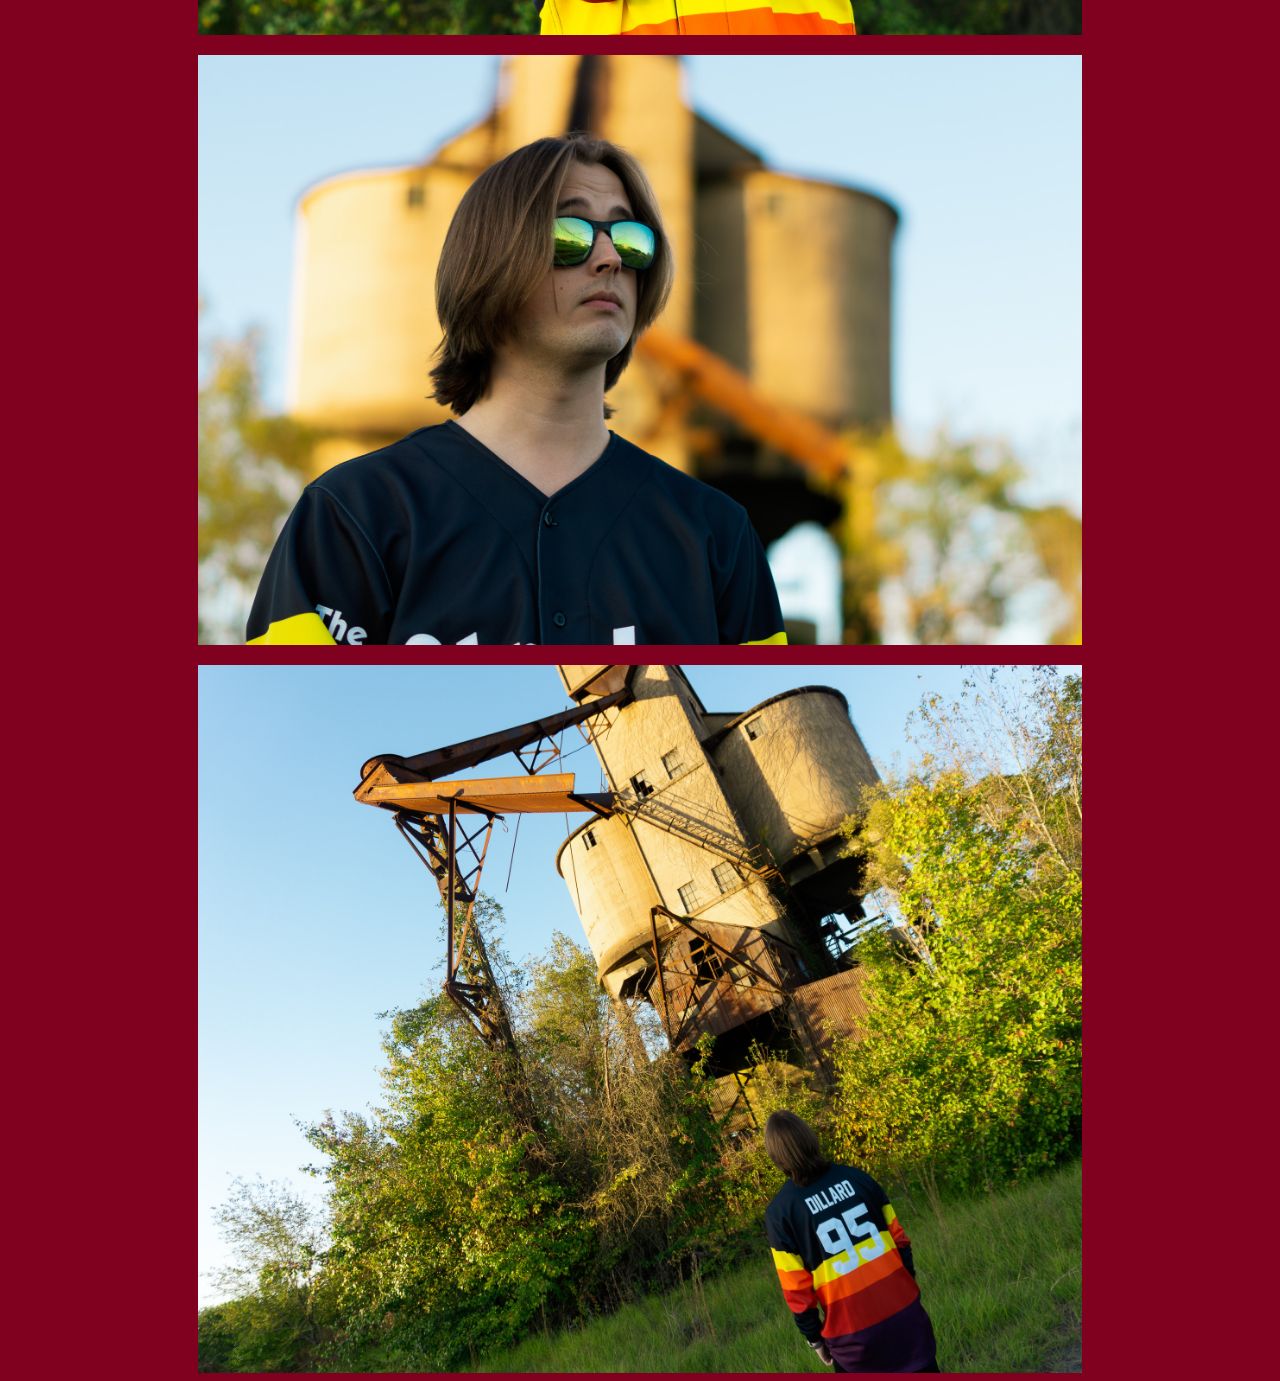
==== commit e1c80749: "Add horizontal rule to top of page" ====
--- a/images.html
+++ b/images.html
@@ -22,6 +22,8 @@
         </div>
     </header>
     <body>
+        <div class = "spacer"></div>
+        <hr>
         <div>
             <p>all credit to Kaffo, the Sensei for the pics</p>
             <p>follow him on ig <a href ="https://www.instagram.com/kaffo.digital/?hl=en">@kaffo.digital</a></p>
--- a/styles.css
+++ b/styles.css
@@ -1,4 +1,4 @@
-h1, p, a {
+h1, h2, h3, p, a {
     color: white;
     font-family: "DotGothic16", sans-serif;
 }
@@ -11,24 +11,47 @@
     margin-bottom: 0;
     margin-top: 30px;
     letter-spacing: 10px;
-    text-shadow: 5px 5px 0px black;
+    text-shadow: 5px 5px 1px black;
     font-size: 50px;
     text-align: center;
 }
 
+h2 {
+    font-size: 30px;
+    text-align: center;
+    margin: 0;
+    padding: 0;
+    letter-spacing: 10px;
+    text-shadow: 4px 4px 0px black;
+}
+
+h3 {
+    font-size: 25px;
+    text-align: center;
+    margin: 5;
+    padding: 5;
+    letter-spacing: 2px;
+    text-shadow: 4px 4px 0px black;
+}
+
 p {
     font-size: 18px;
-    text-shadow: 3px 3px 0px black;
+    text-shadow: 3px 3px 1px black;
     text-align: center;
 }
 
 a {
     font-size: 18px;
     padding: 0 10px;
+    text-underline-offset: 3px;
 }
 
 img {
     width: 100%;
+}
+
+hr {
+    width: 80%
 }
 
 .topnav {
@@ -43,7 +66,7 @@
 .links {
     display: flex;
     flex-direction: column;
-    width: 45%;
+    width: 60%;
     margin: auto;
     text-align: center;
 }
@@ -57,8 +80,12 @@
 
 .images {
     margin: auto;
-    width: 85%;
+    width: 70%;
     display: flex;
     flex-direction: column;
     gap: 20px;
+}
+
+.spacer {
+    padding: 10px;
 }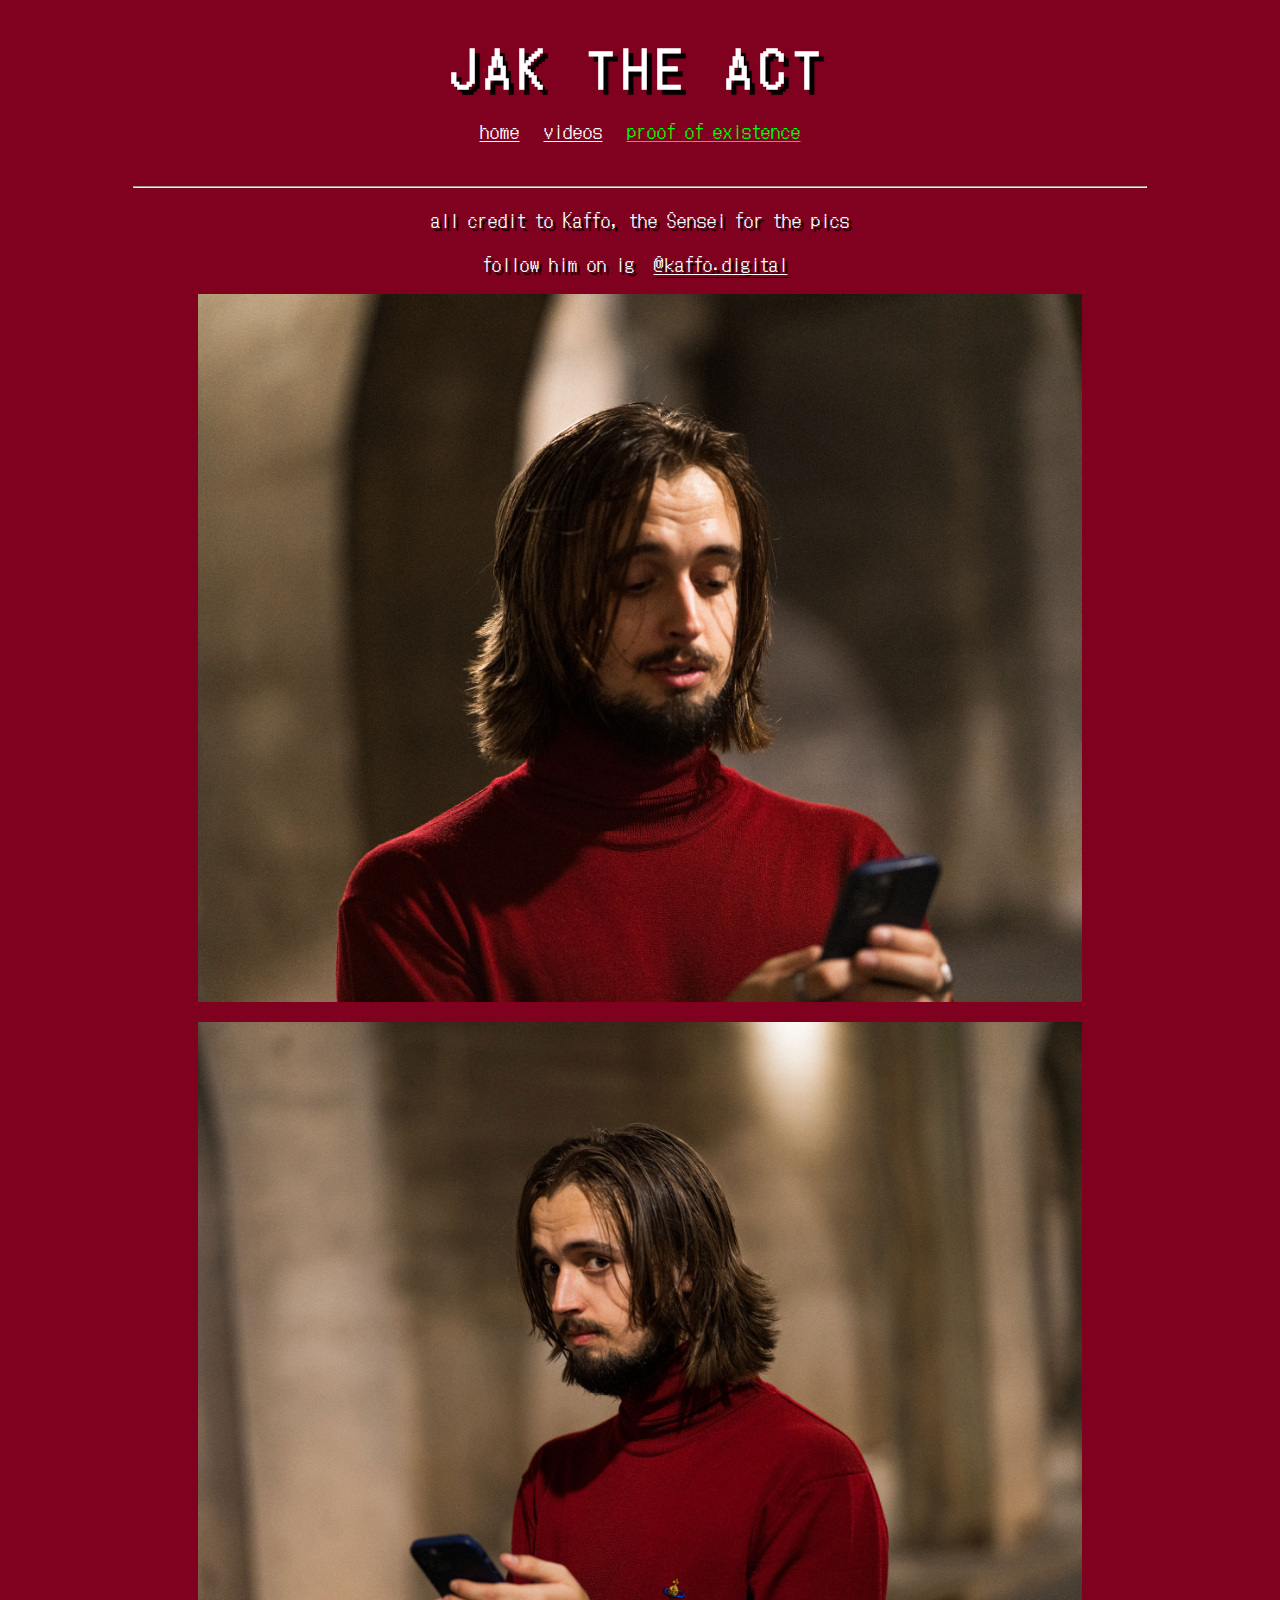
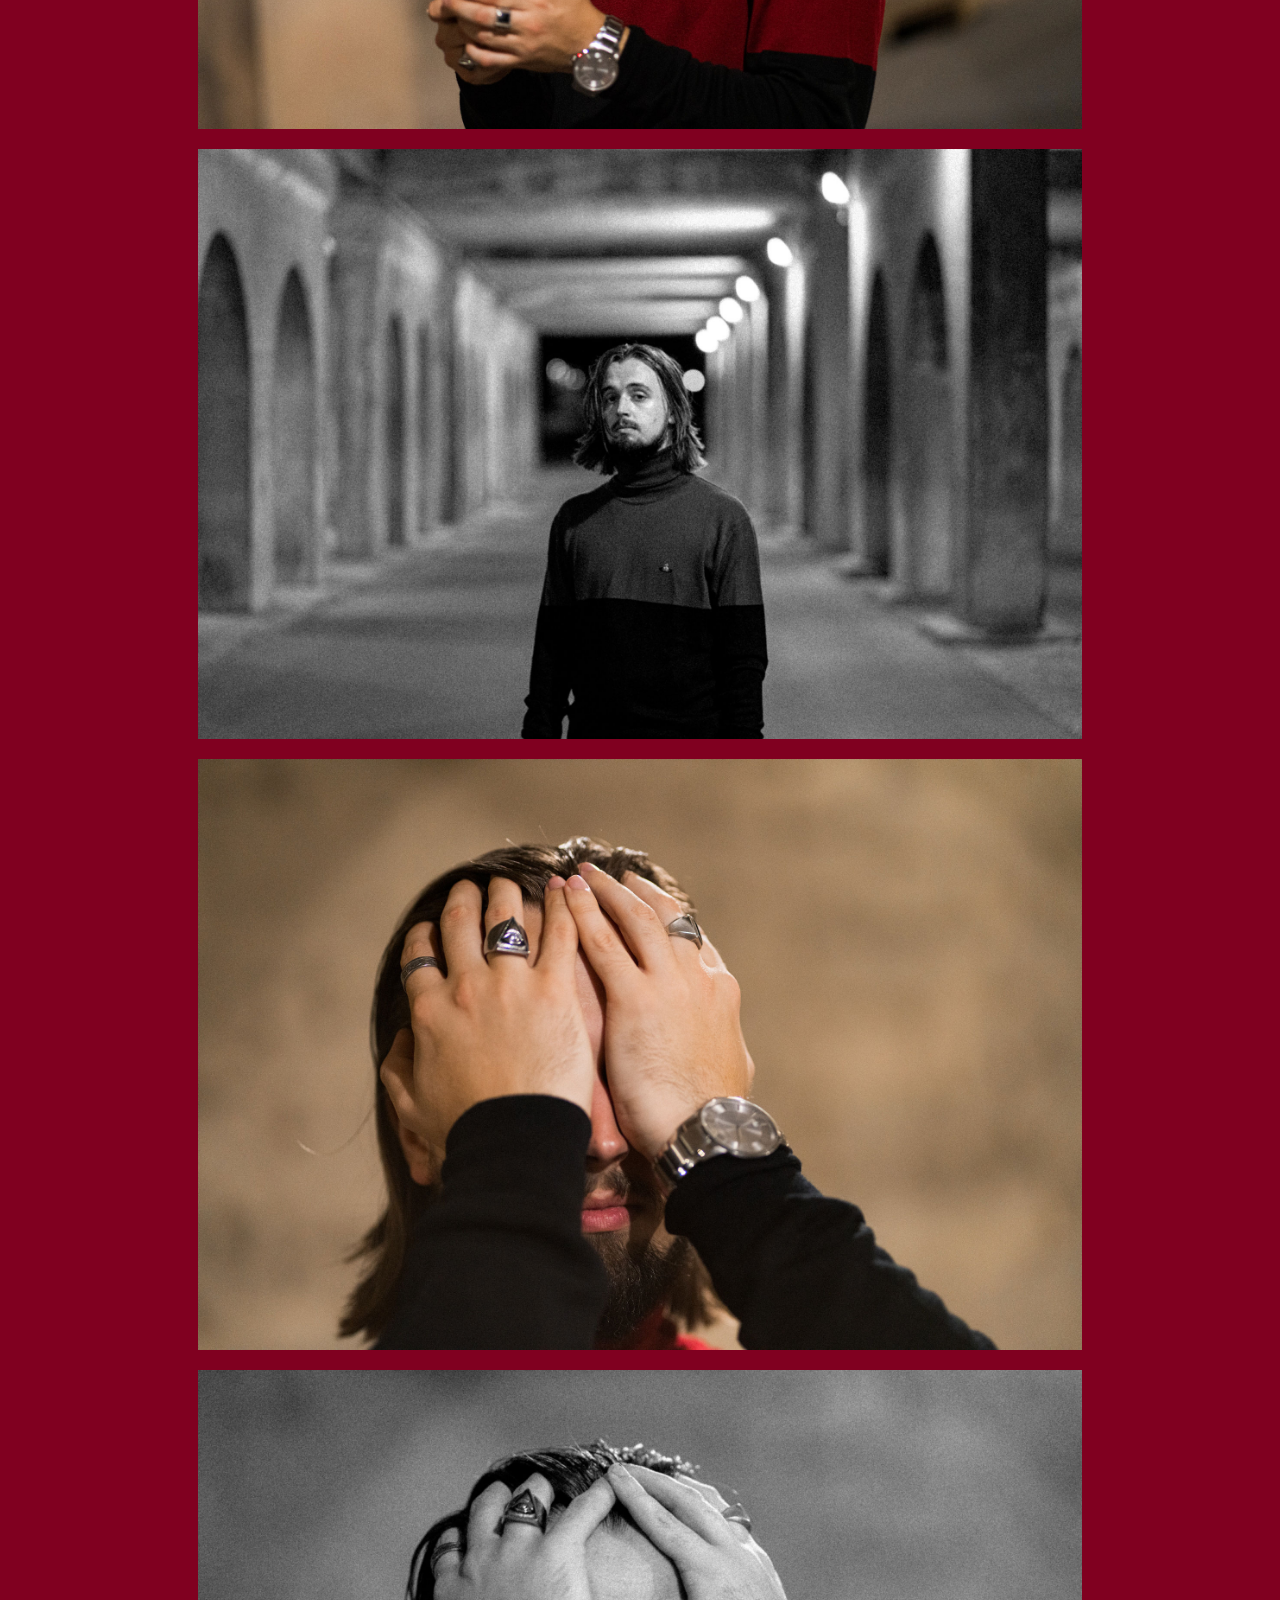
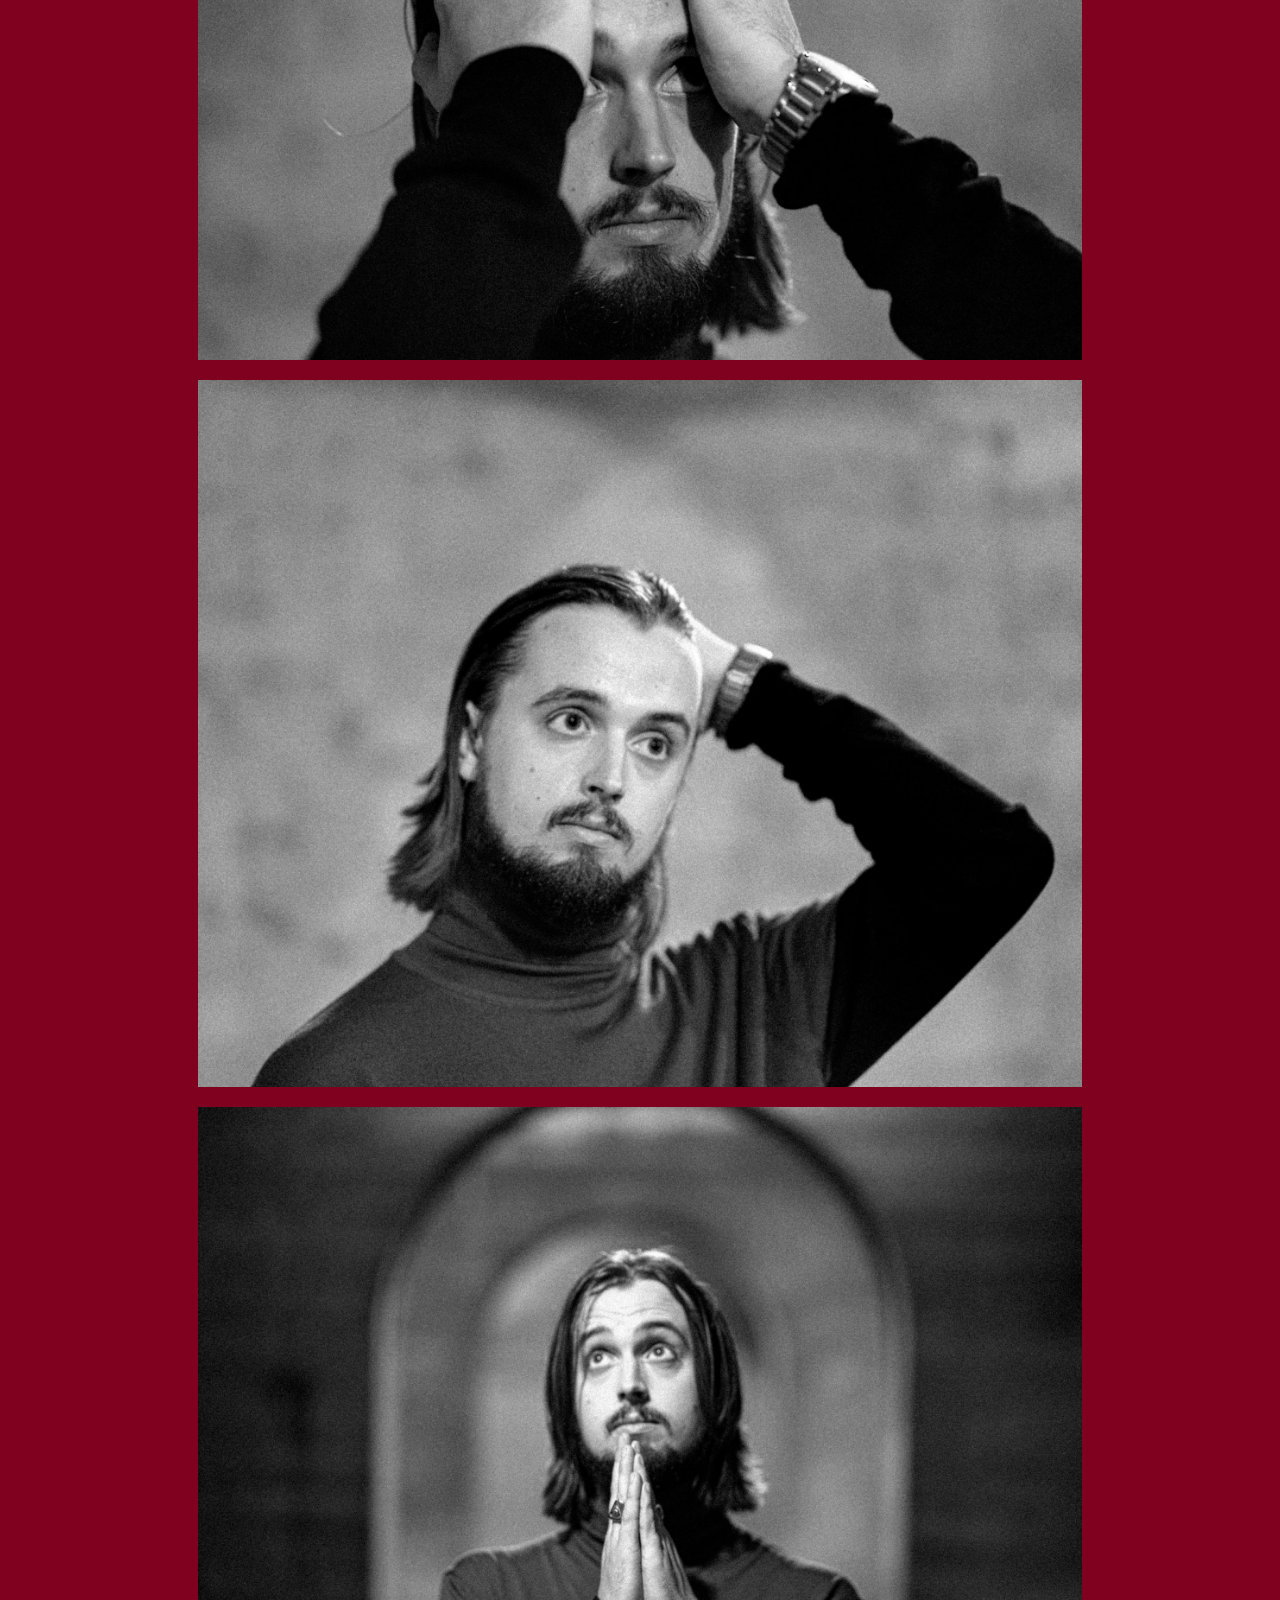
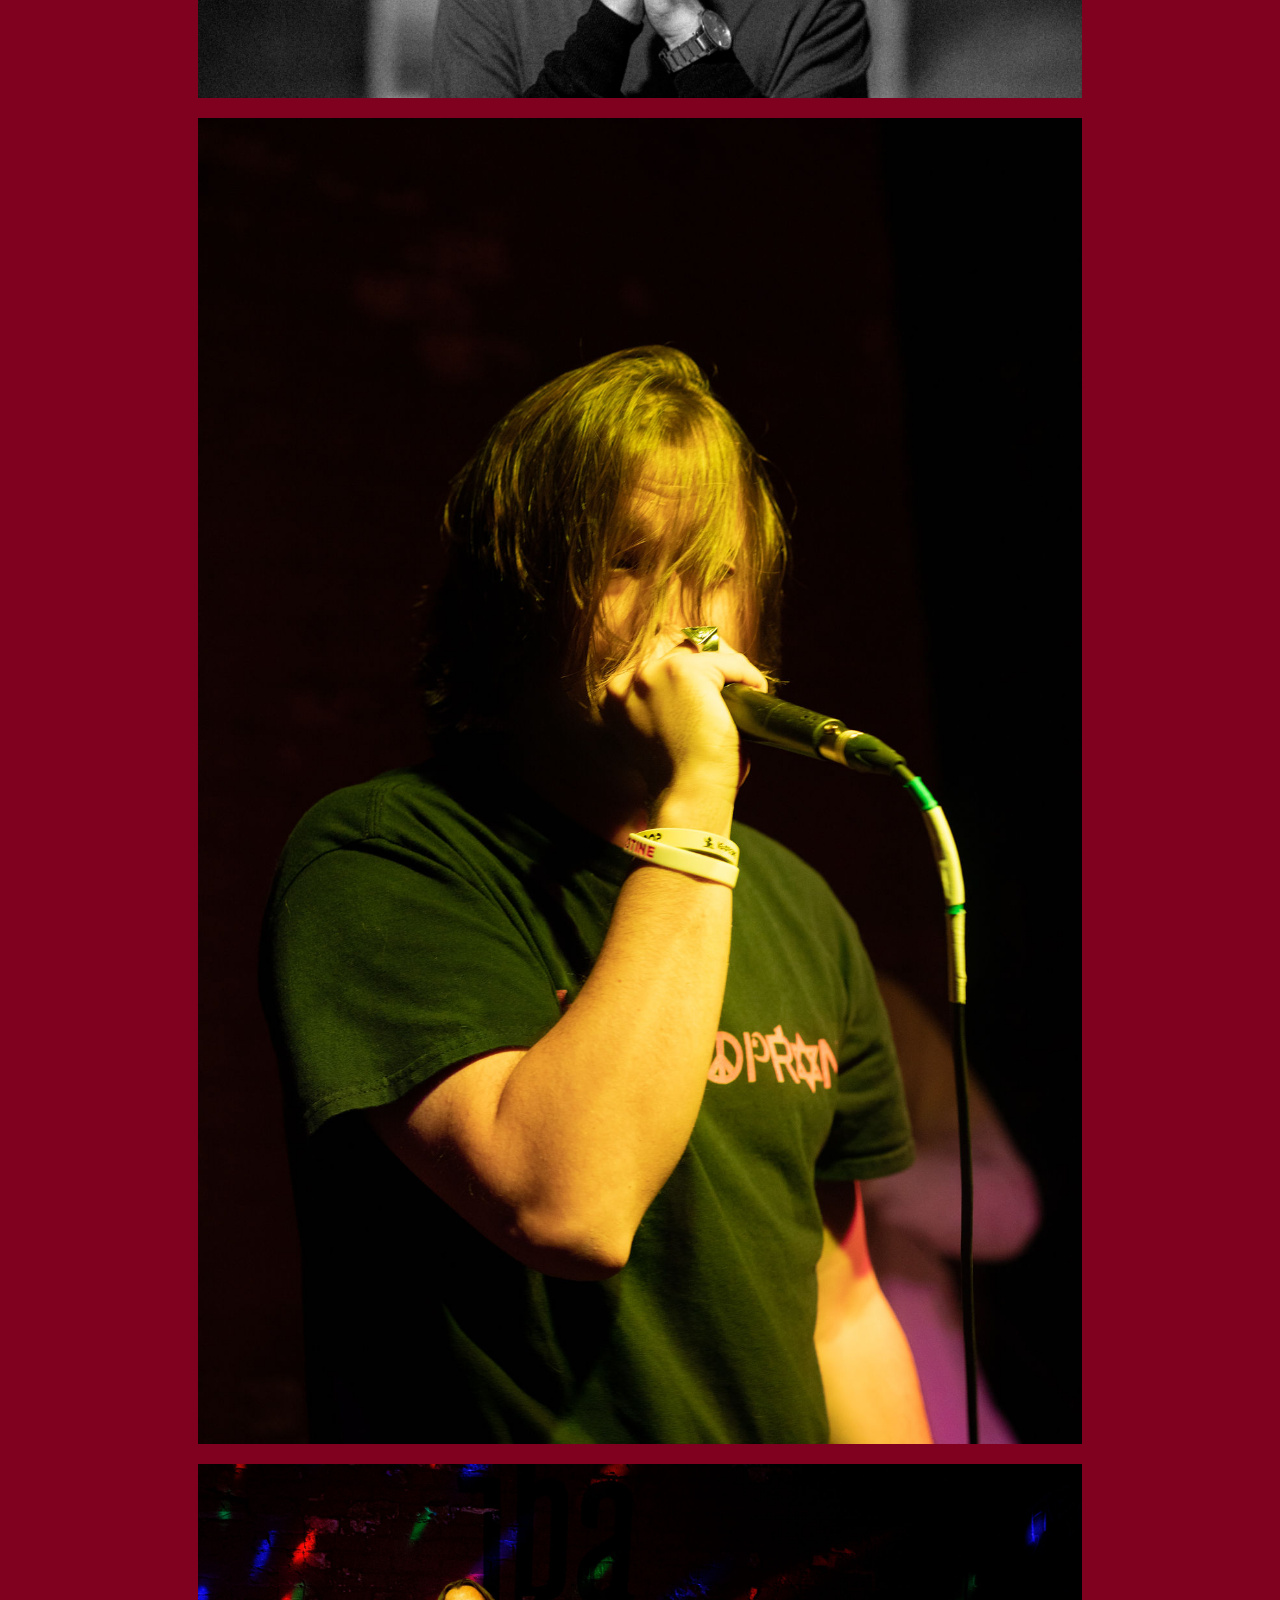
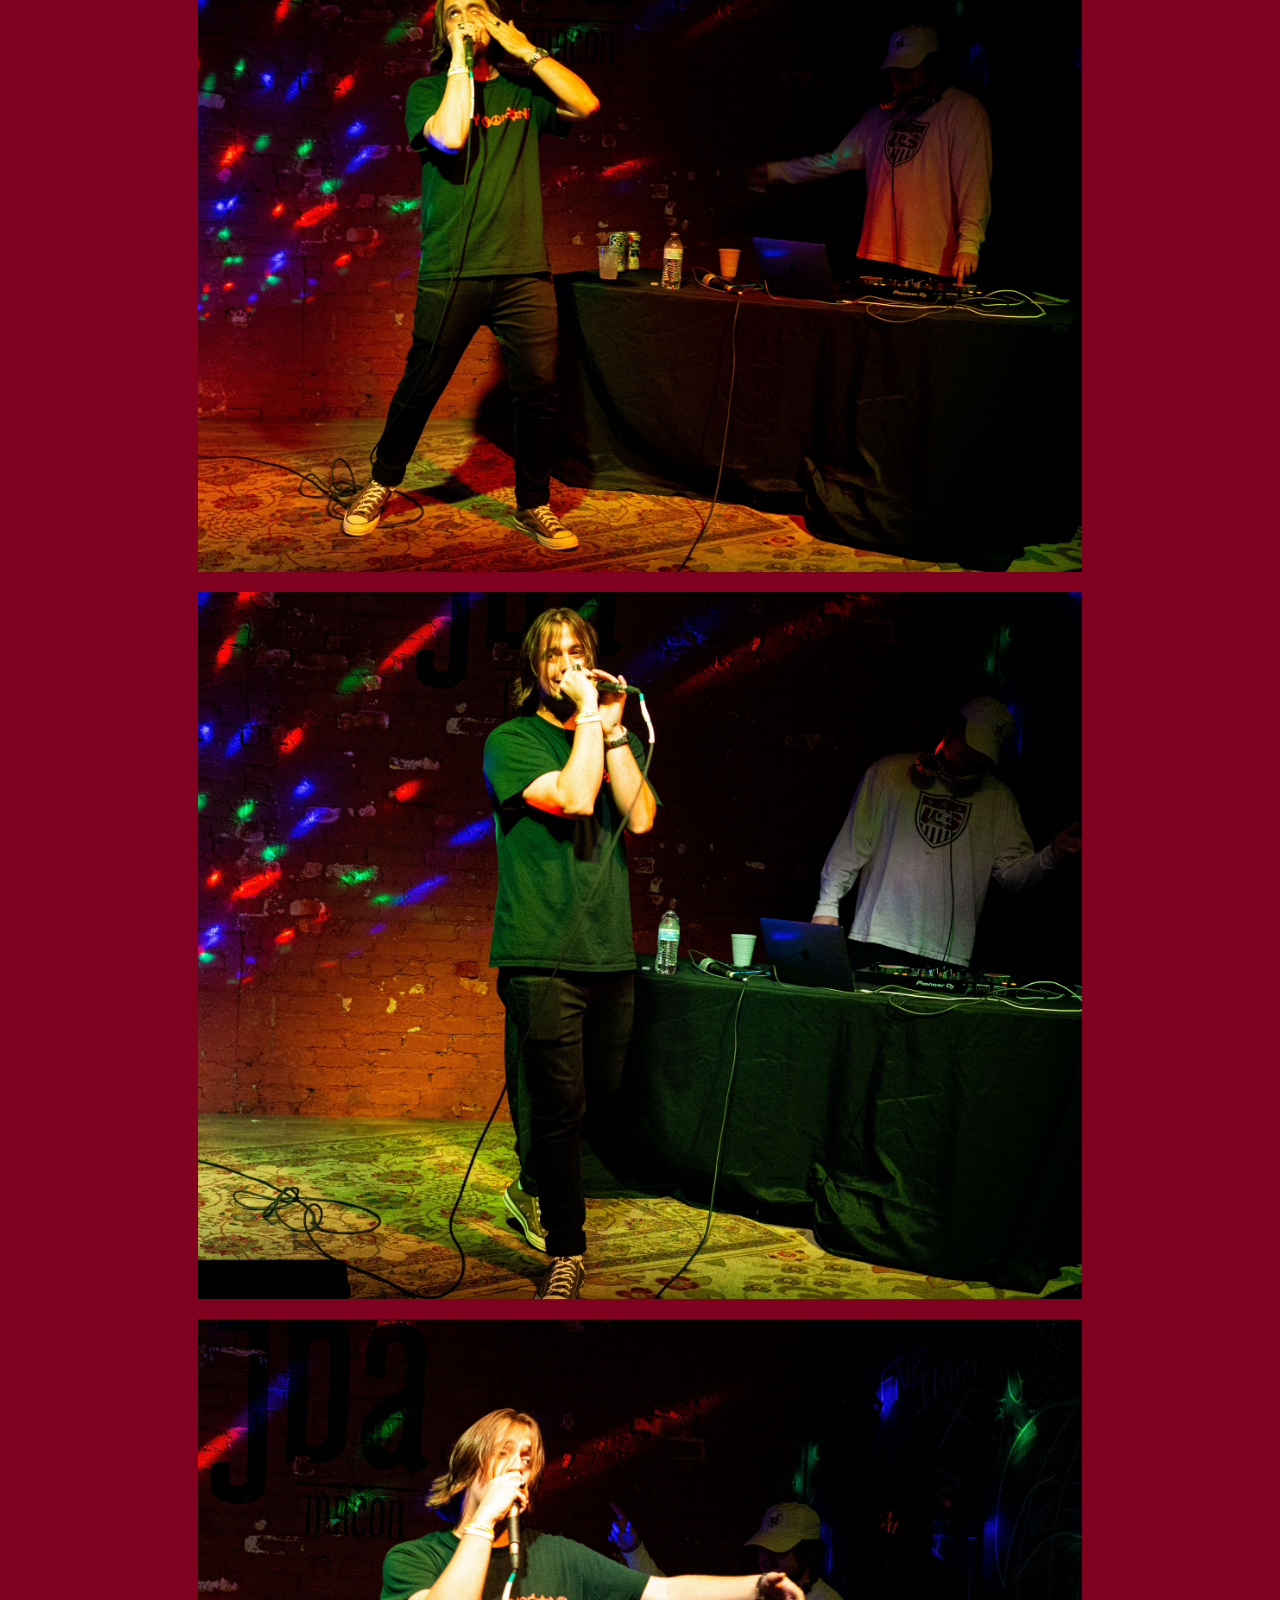
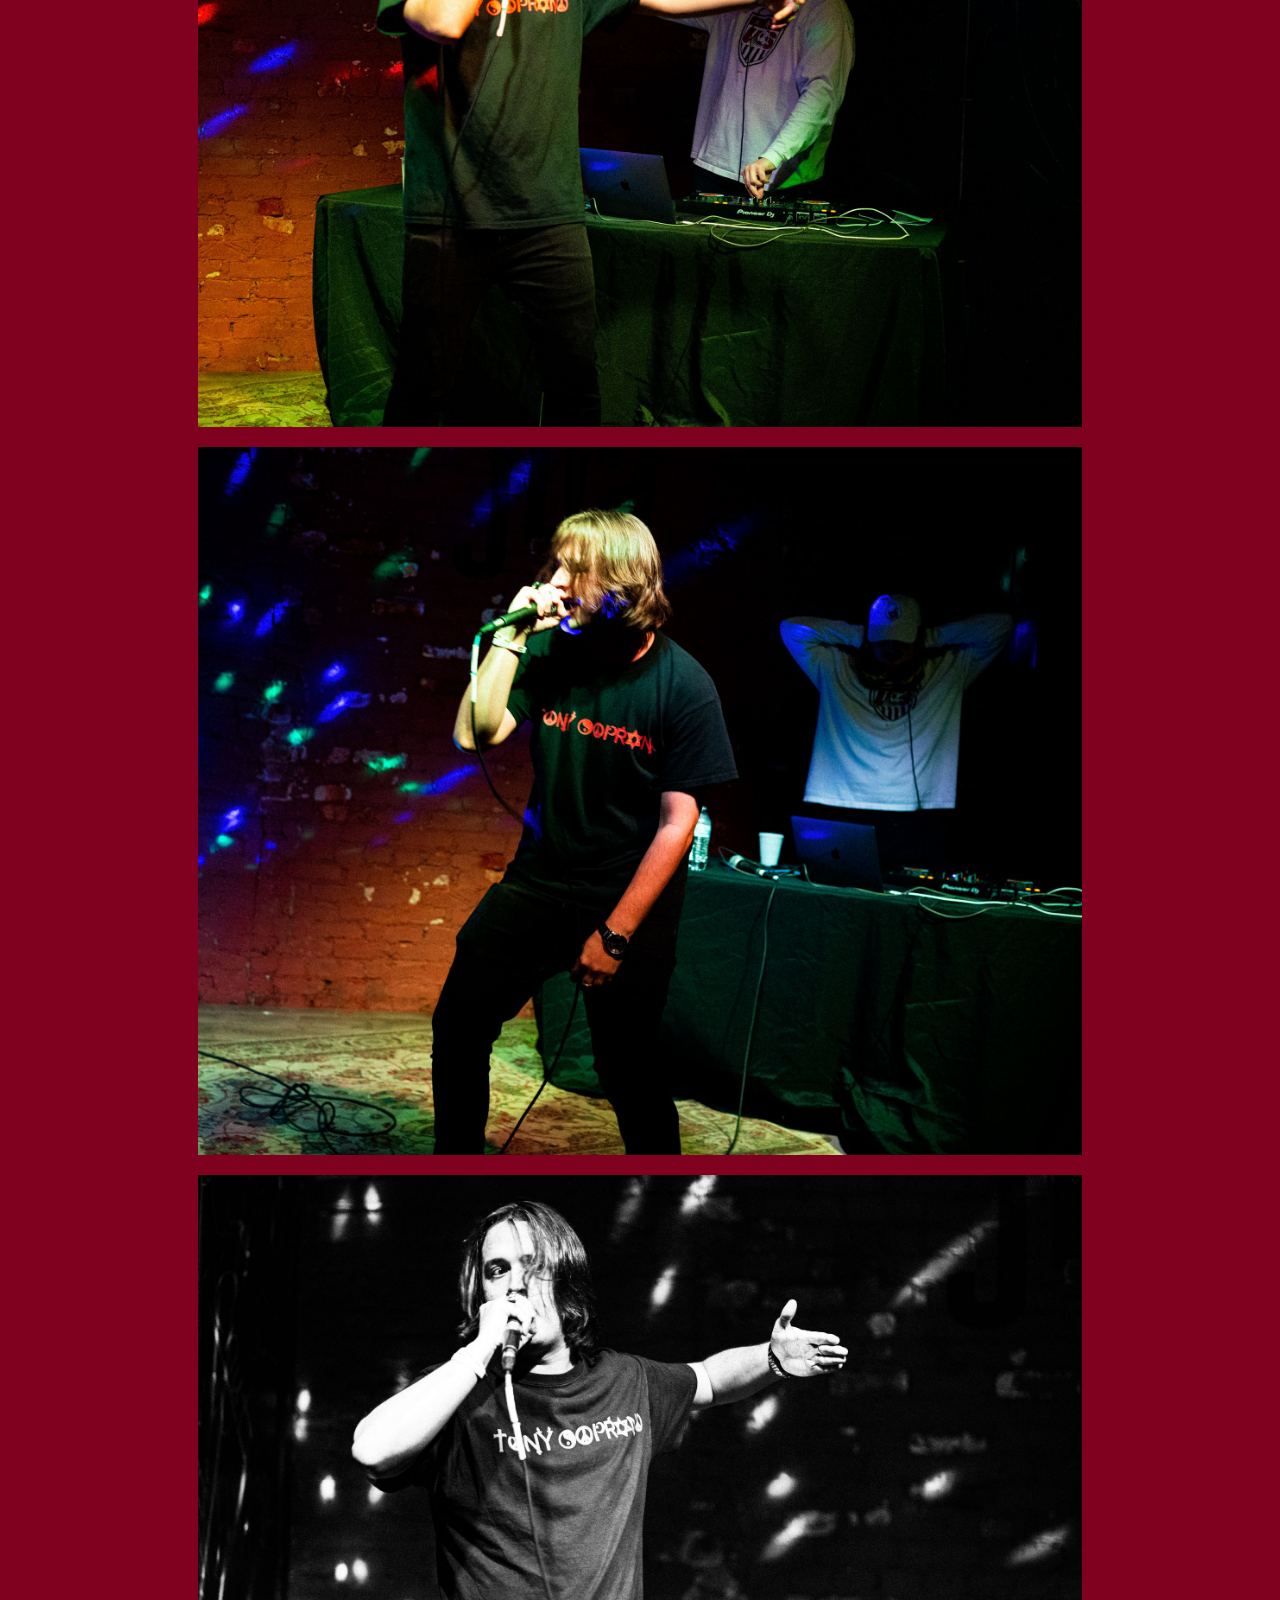
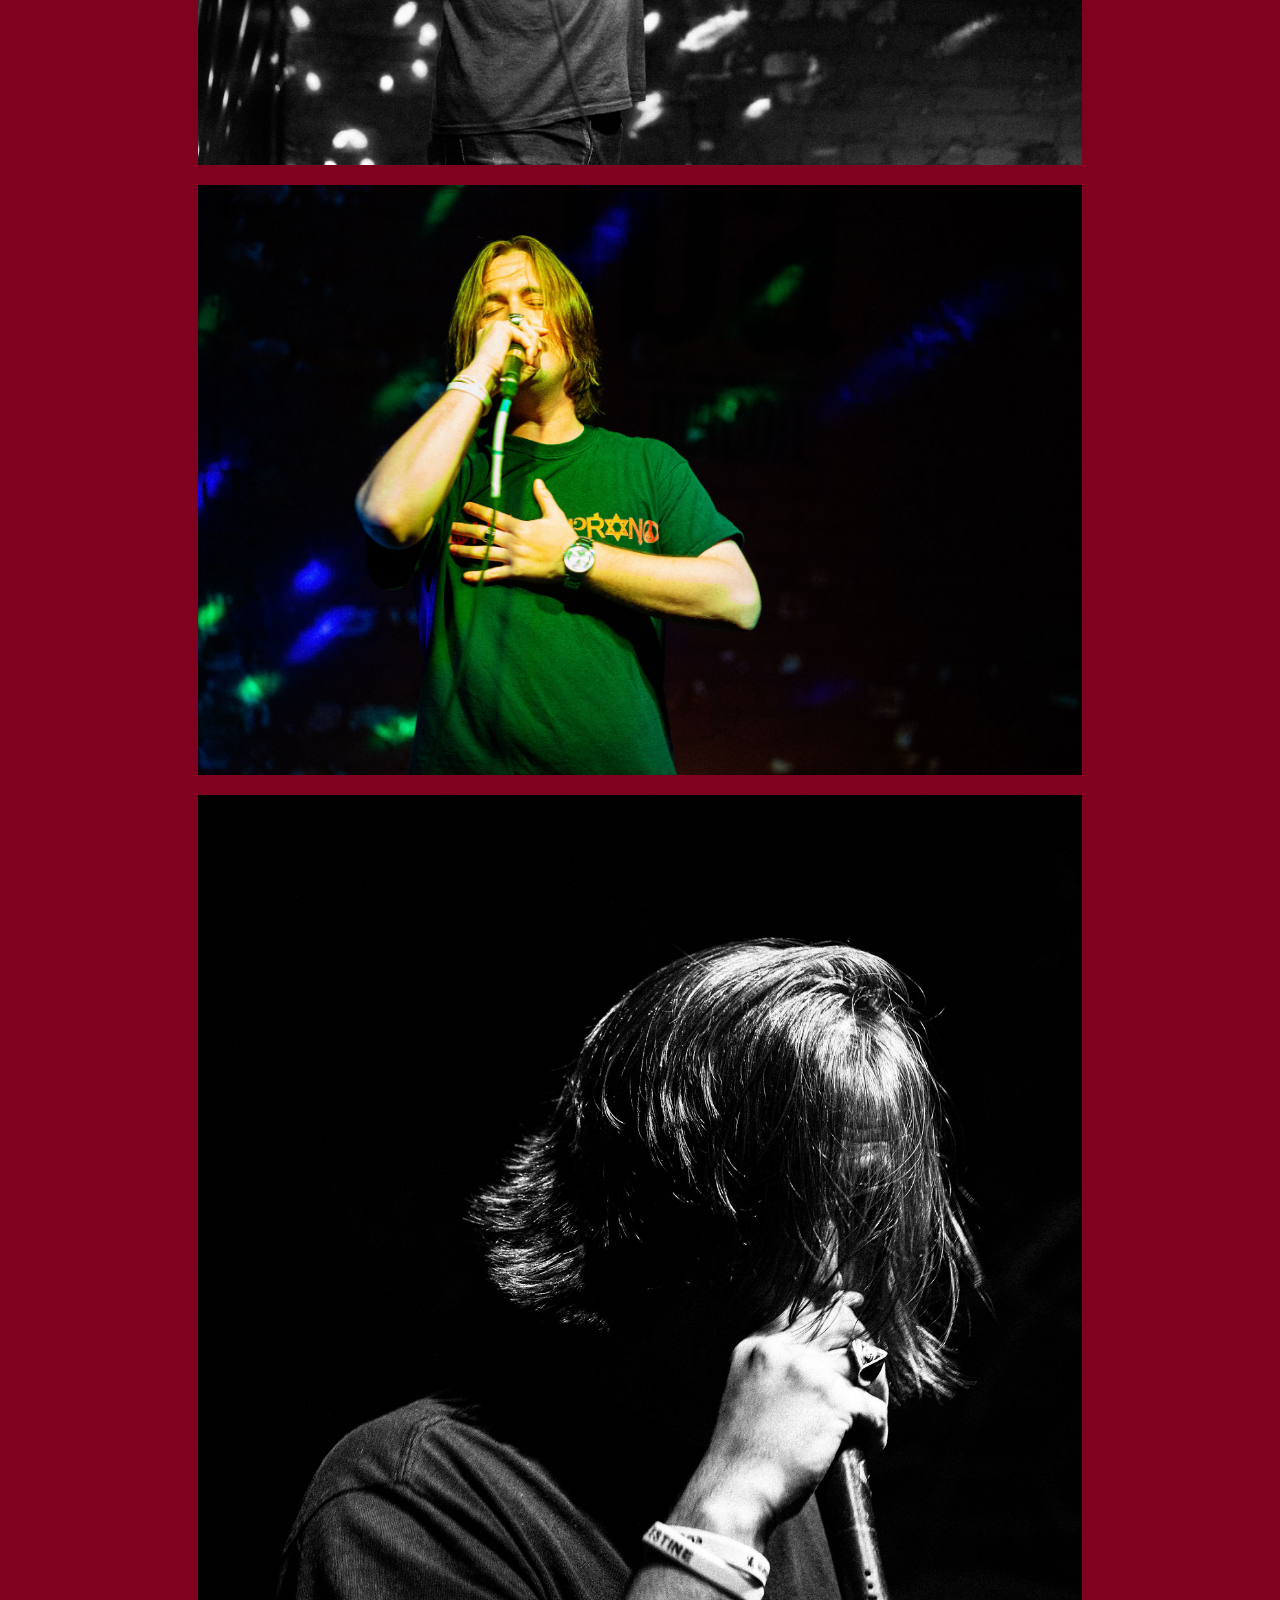
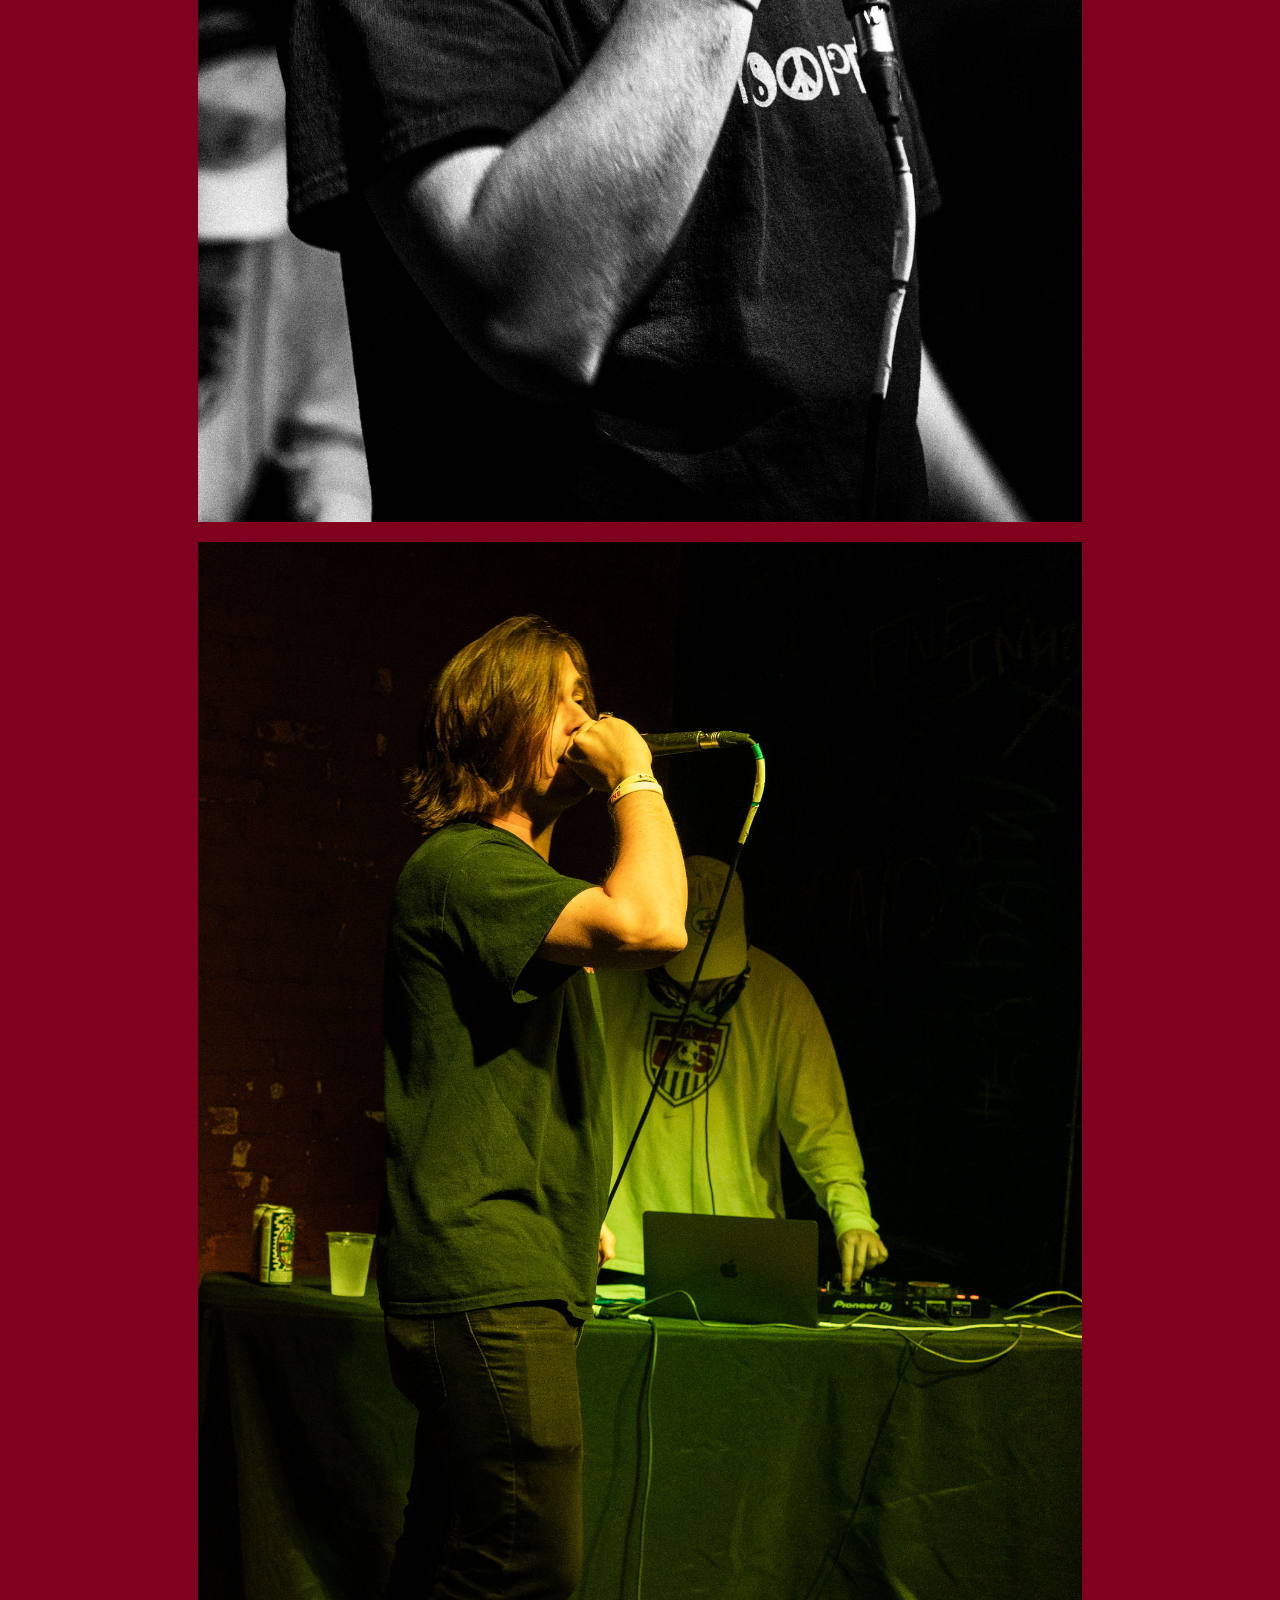
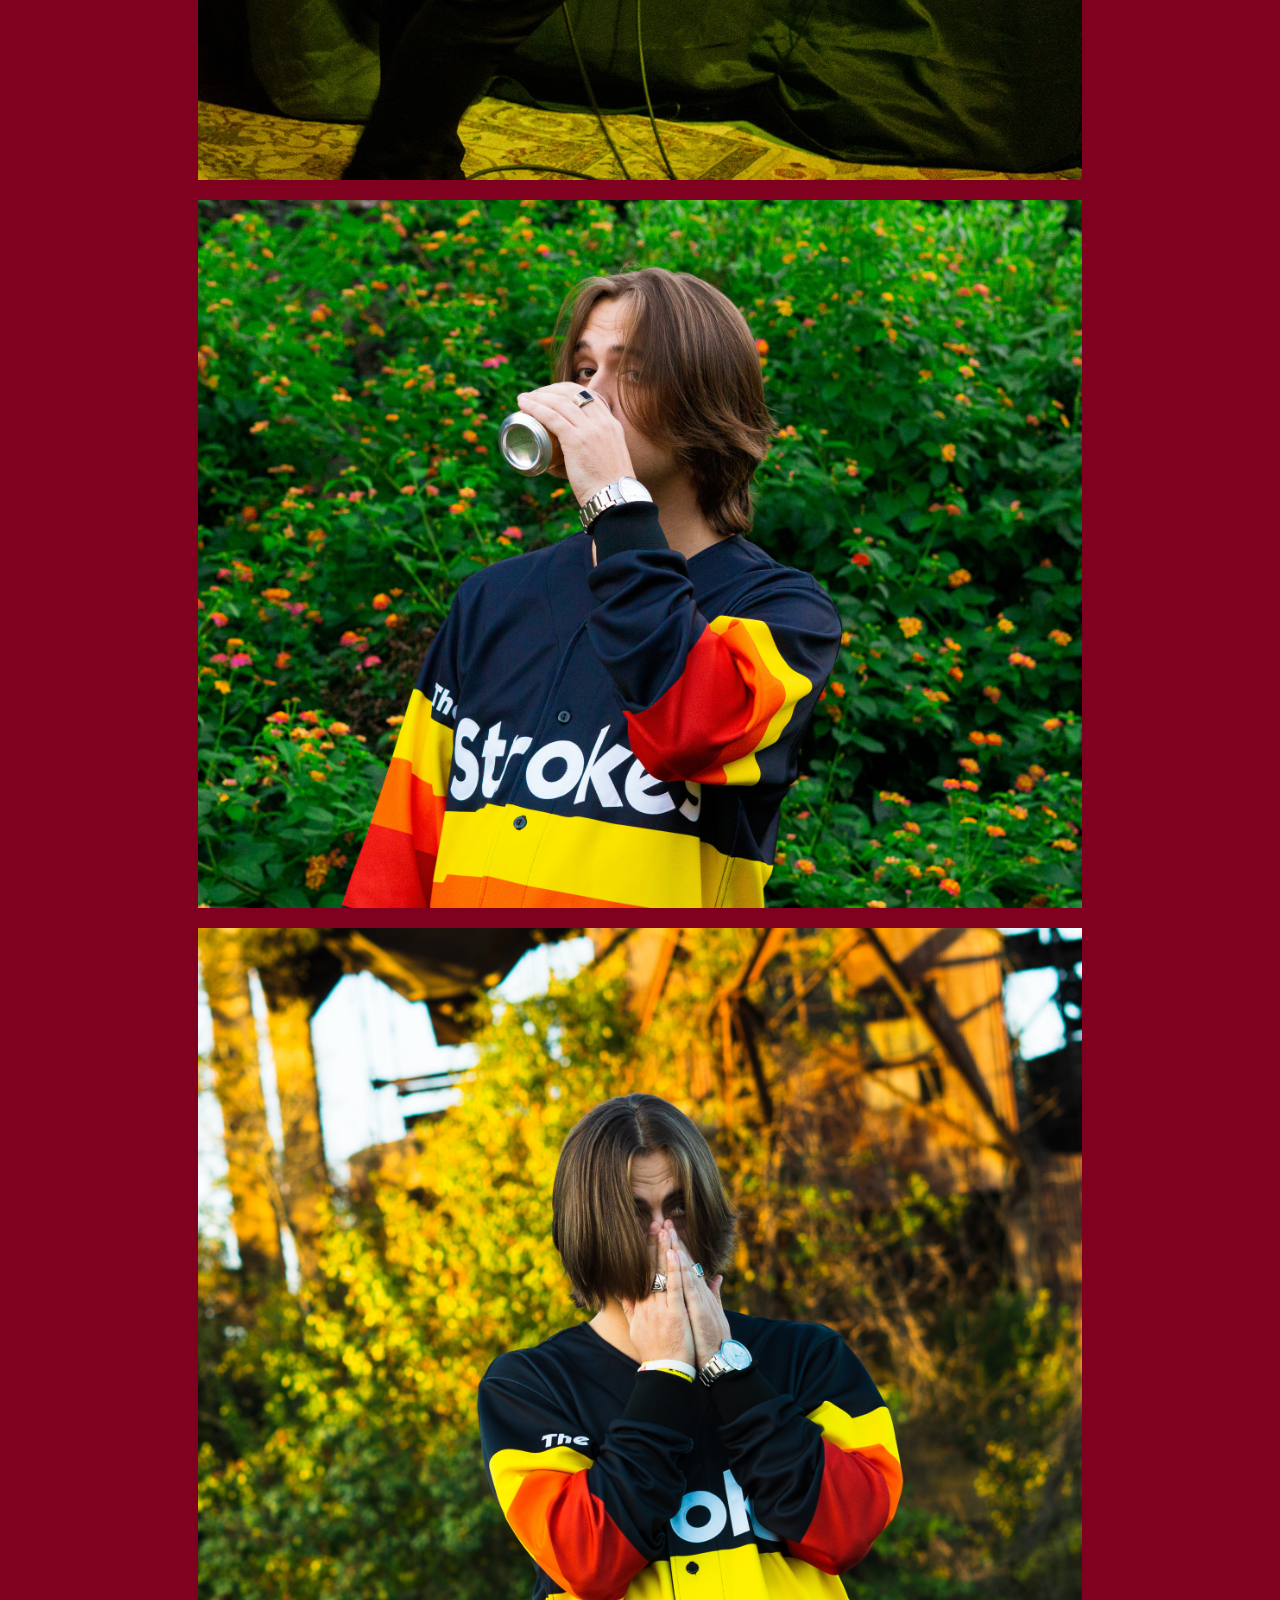
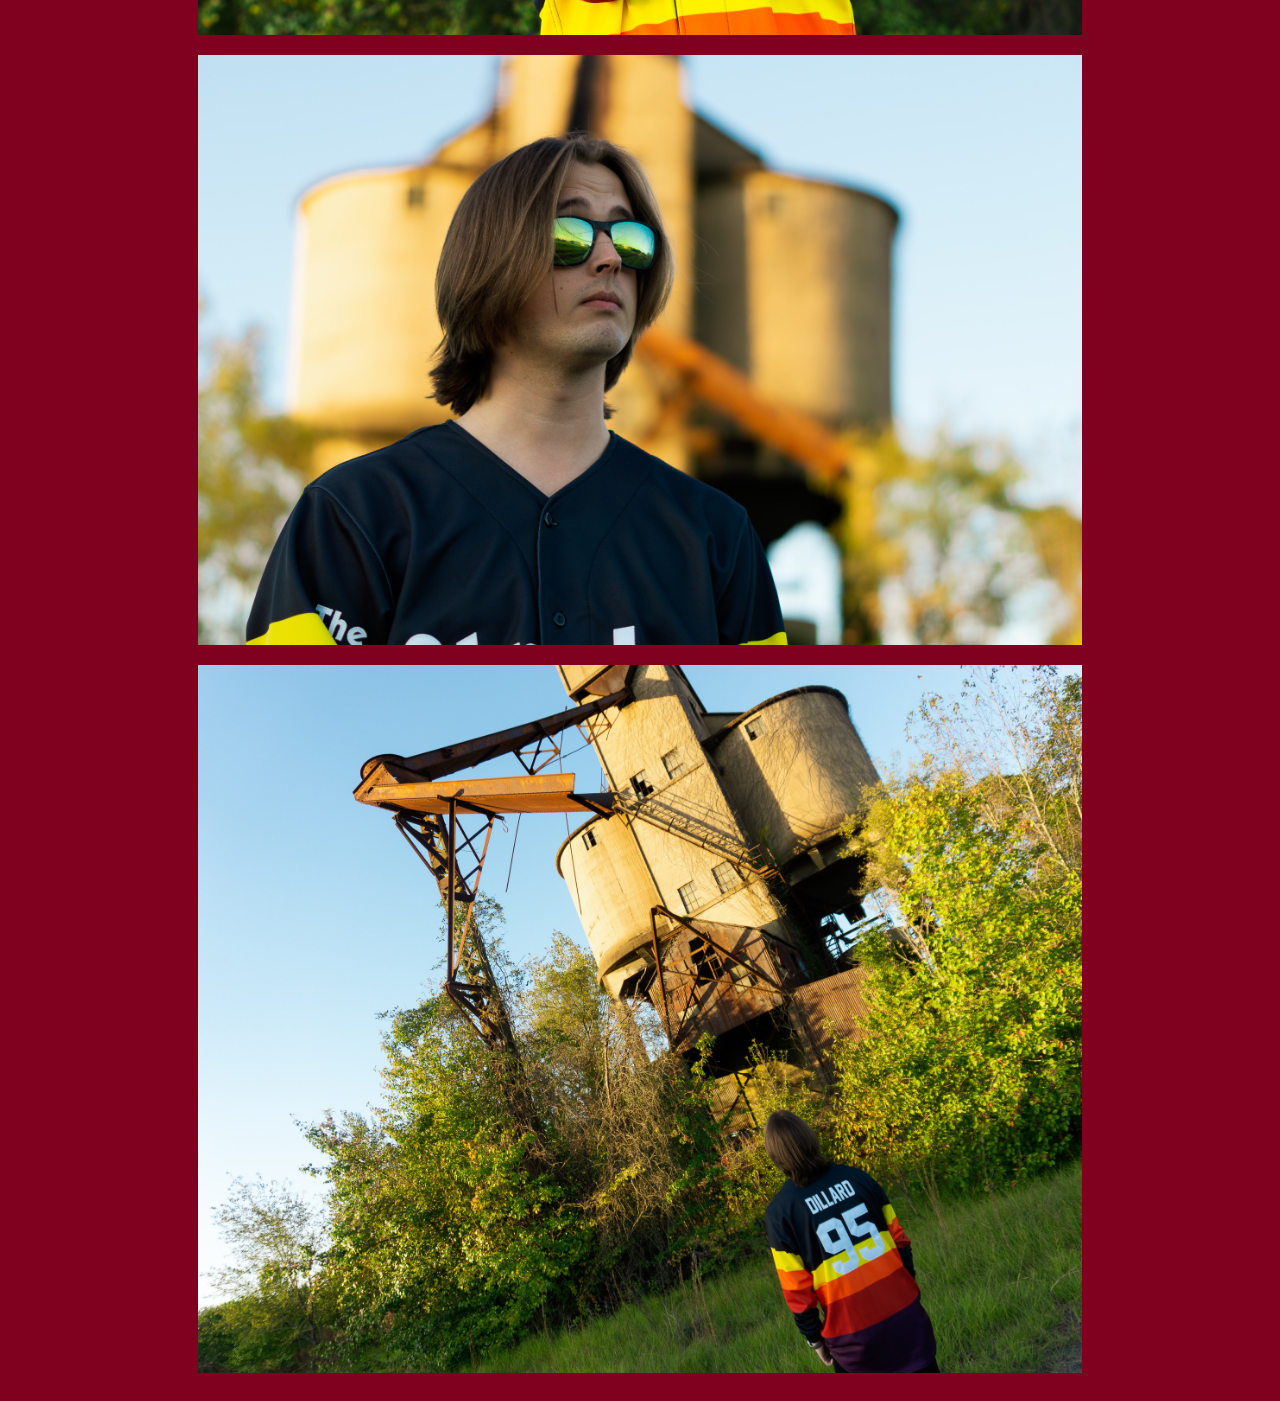
==== commit 49191153: "Add spacer to bottom of page" ====
--- a/images.html
+++ b/images.html
@@ -50,5 +50,6 @@
             <img src="images/IMG_4768.JPG">
             <img src="images/IMG_4767.JPG">
         </div>
+        <div class = "spacer"></div>
     </body>
 </html>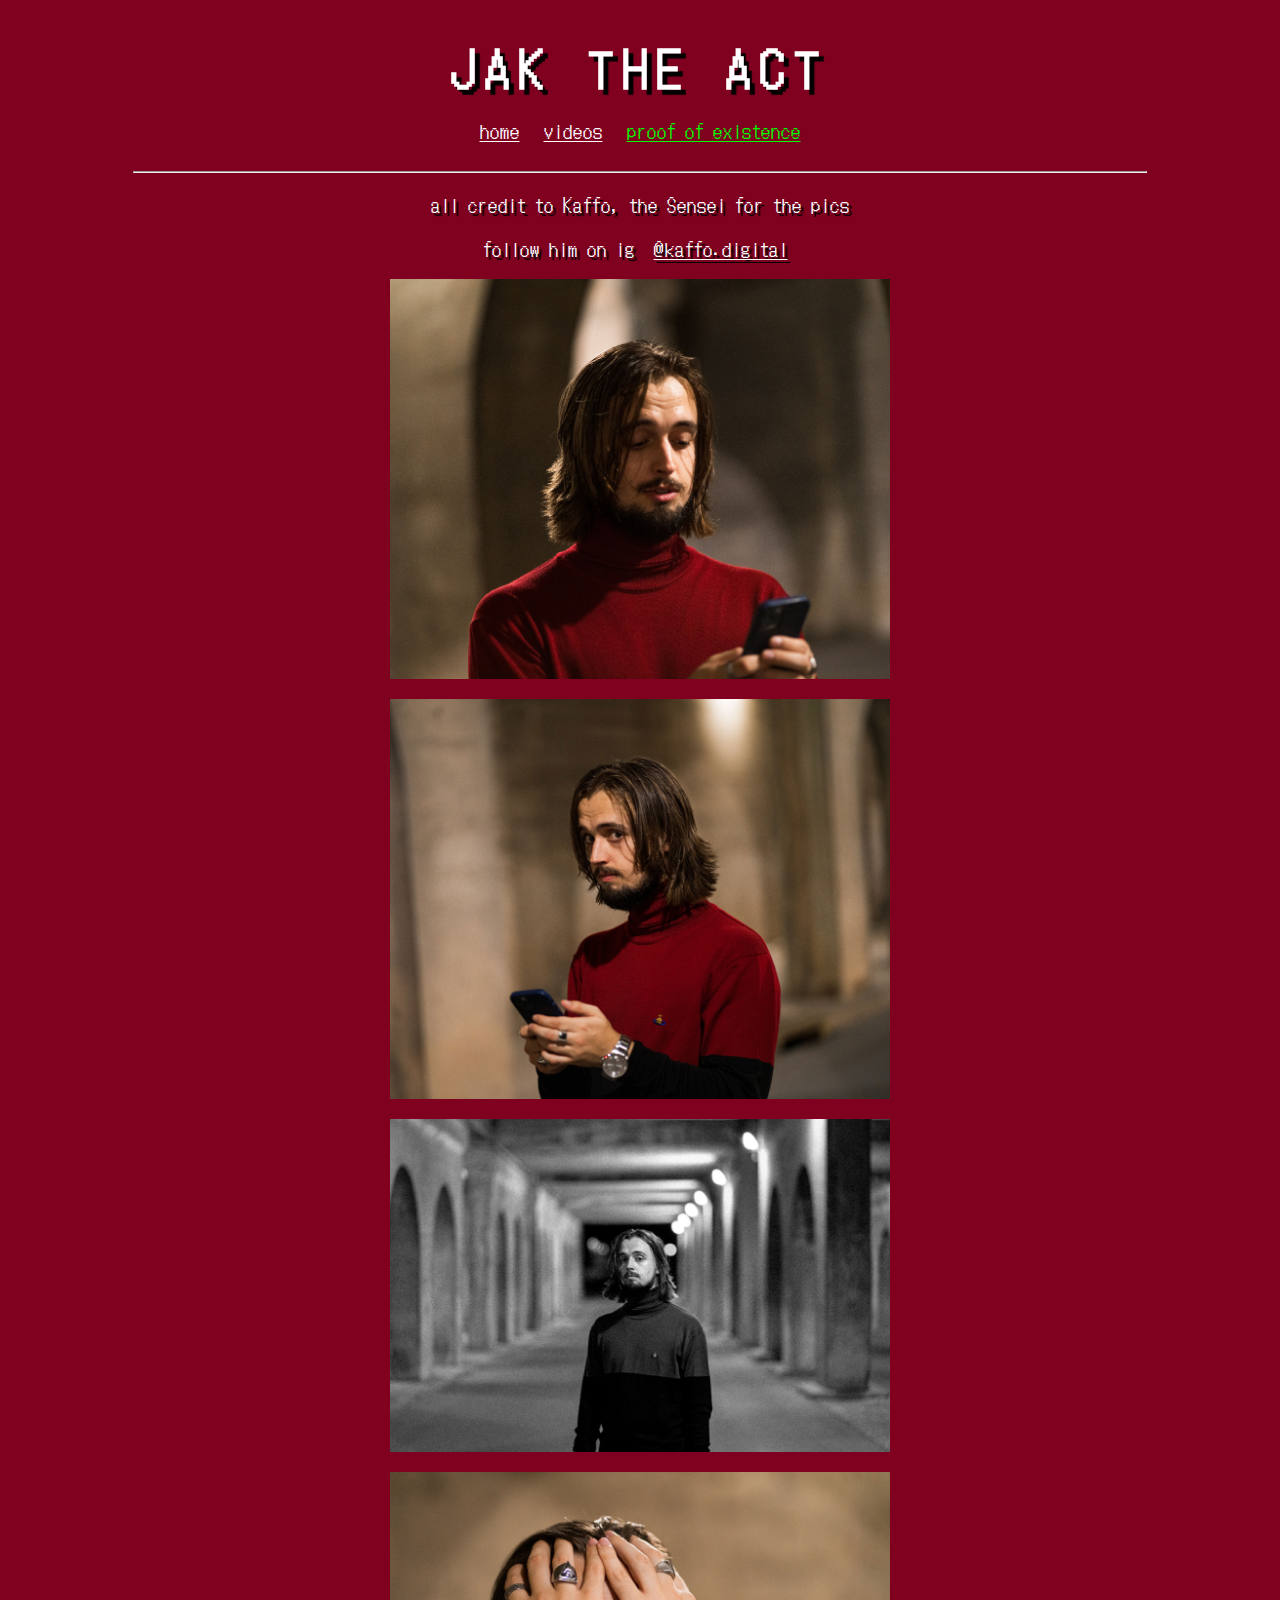
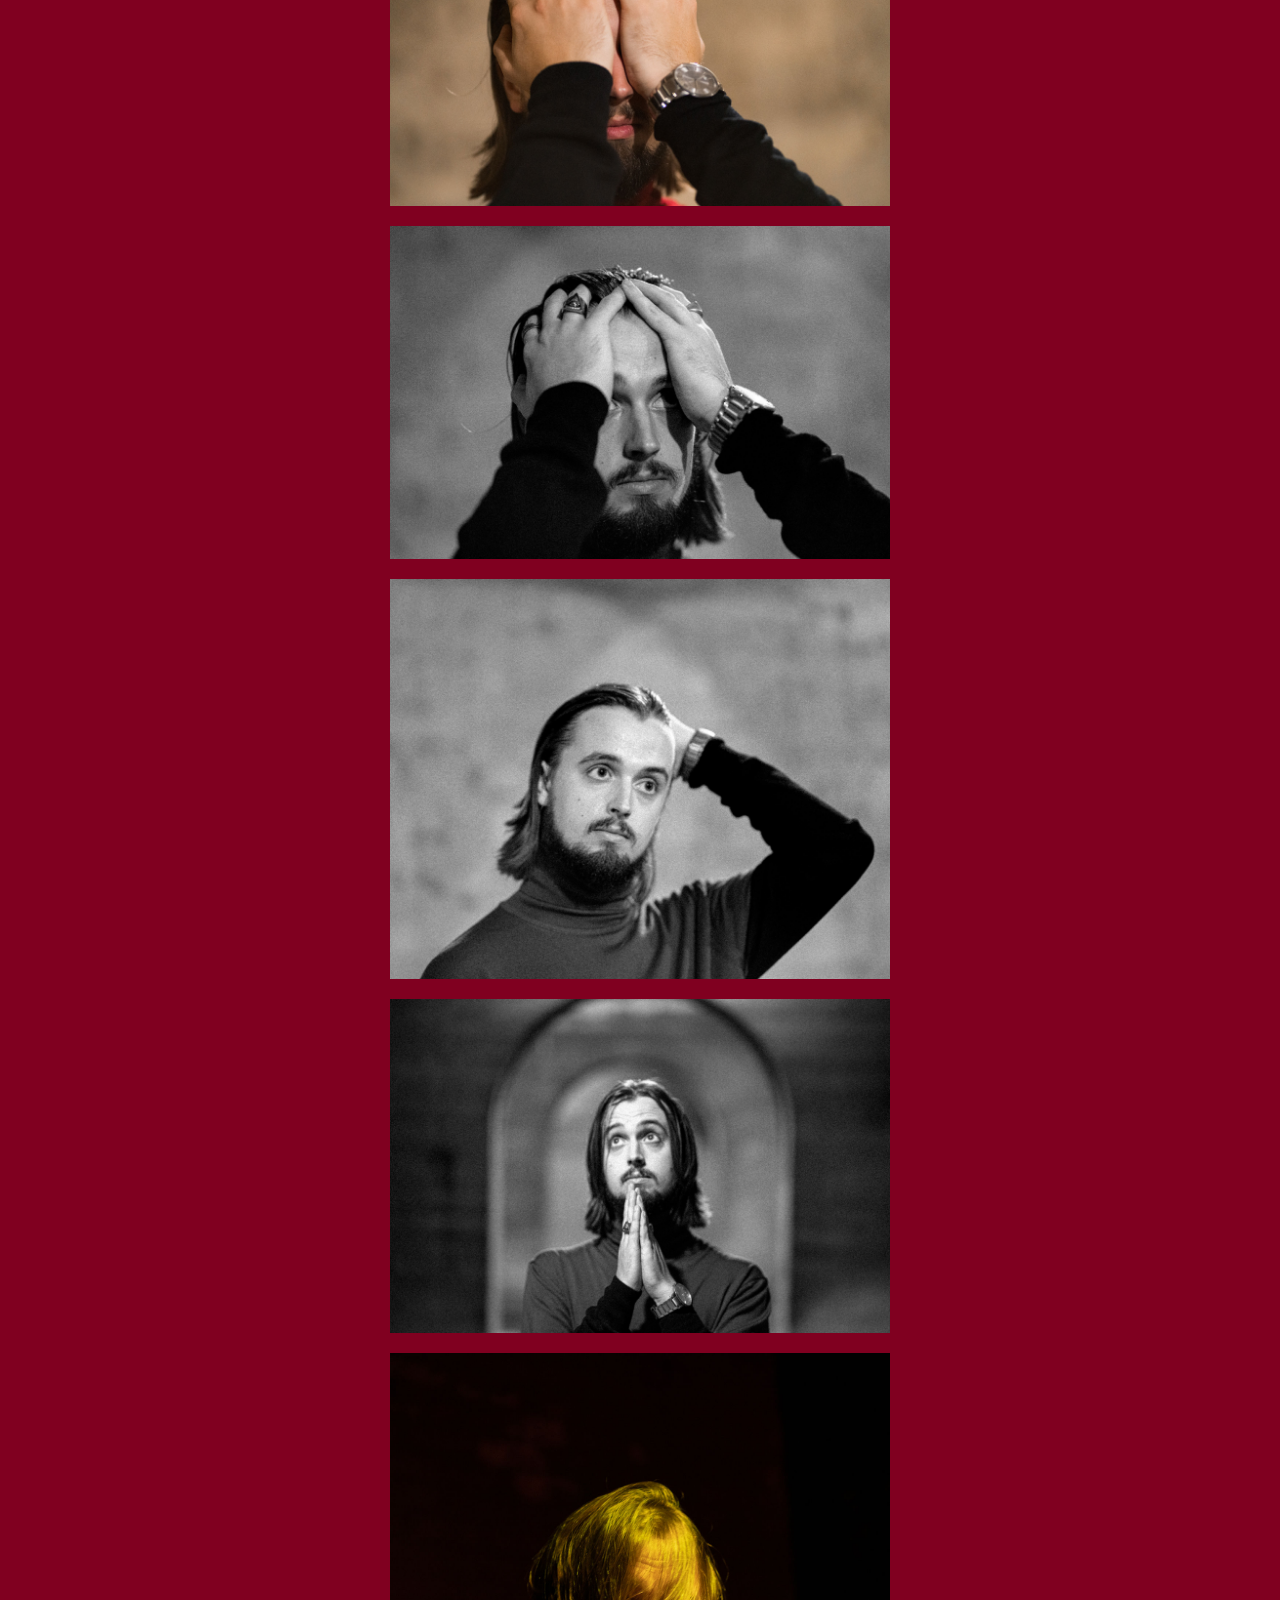
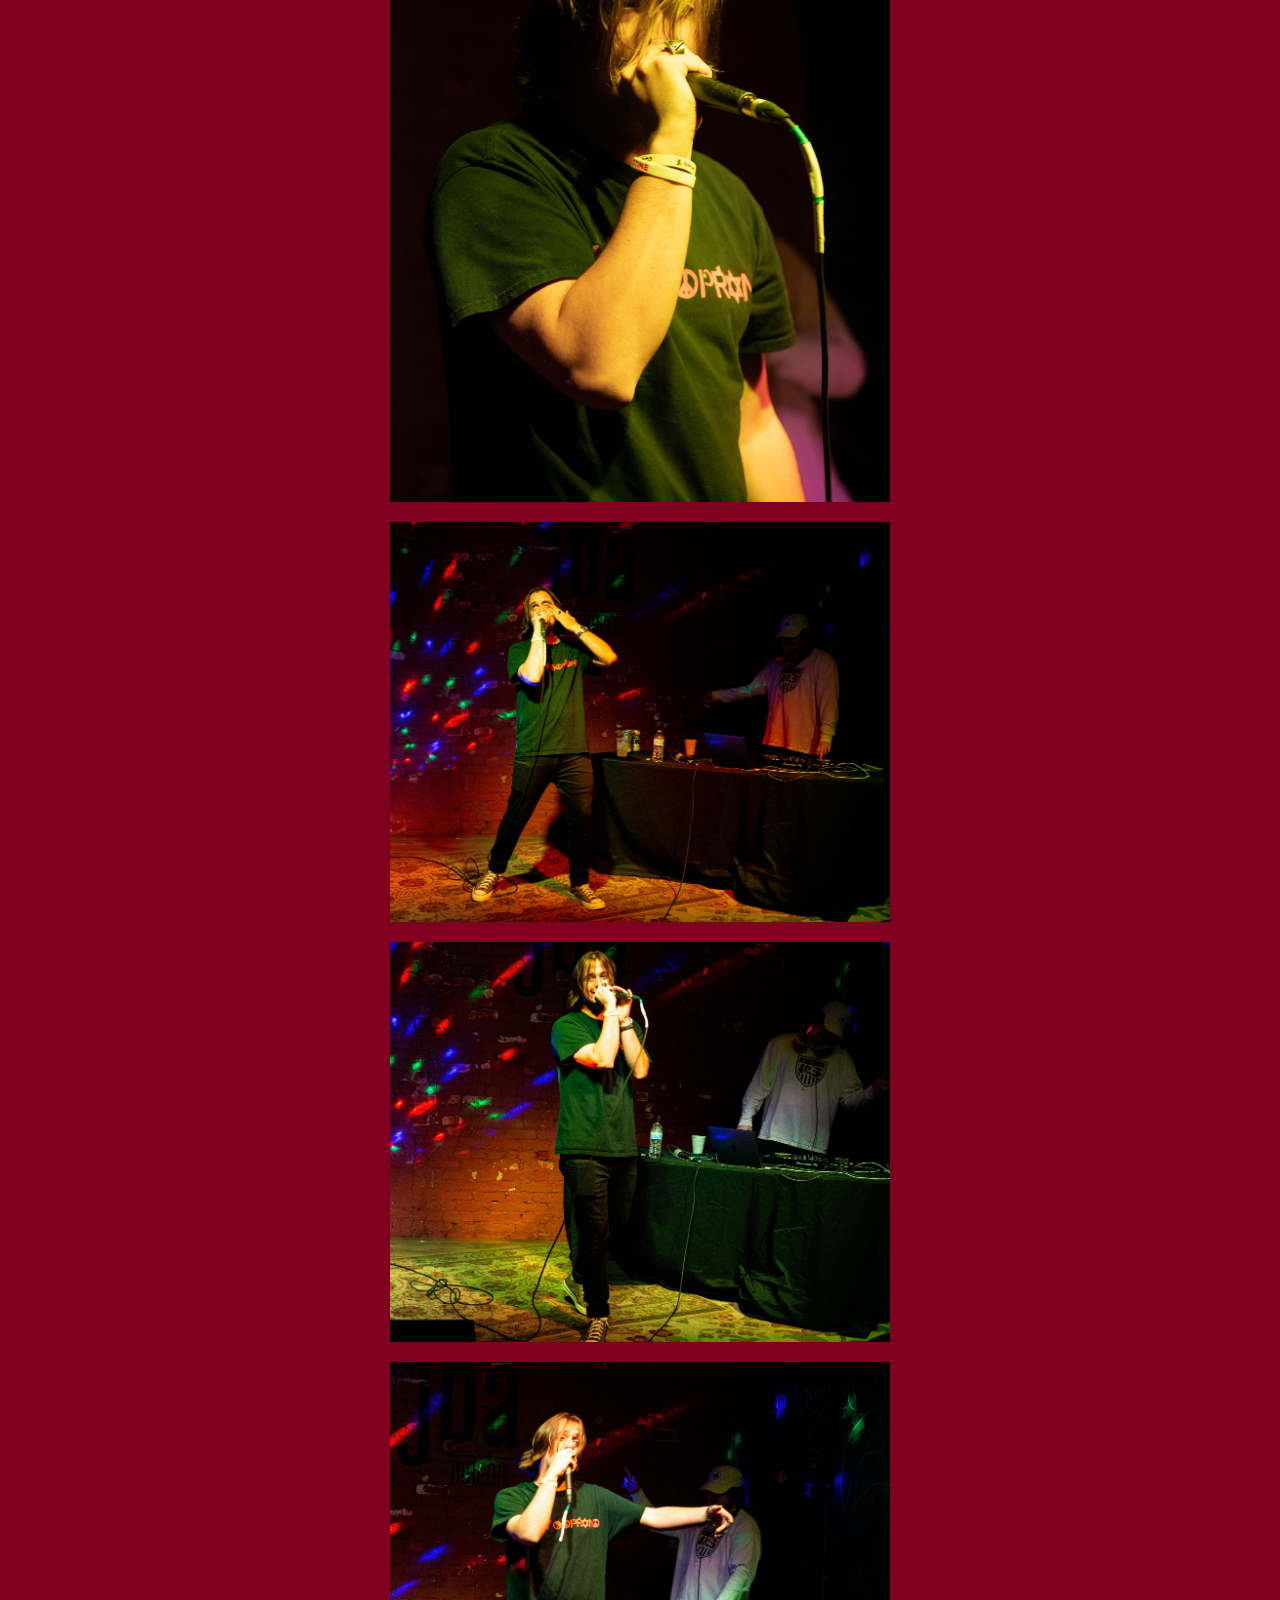
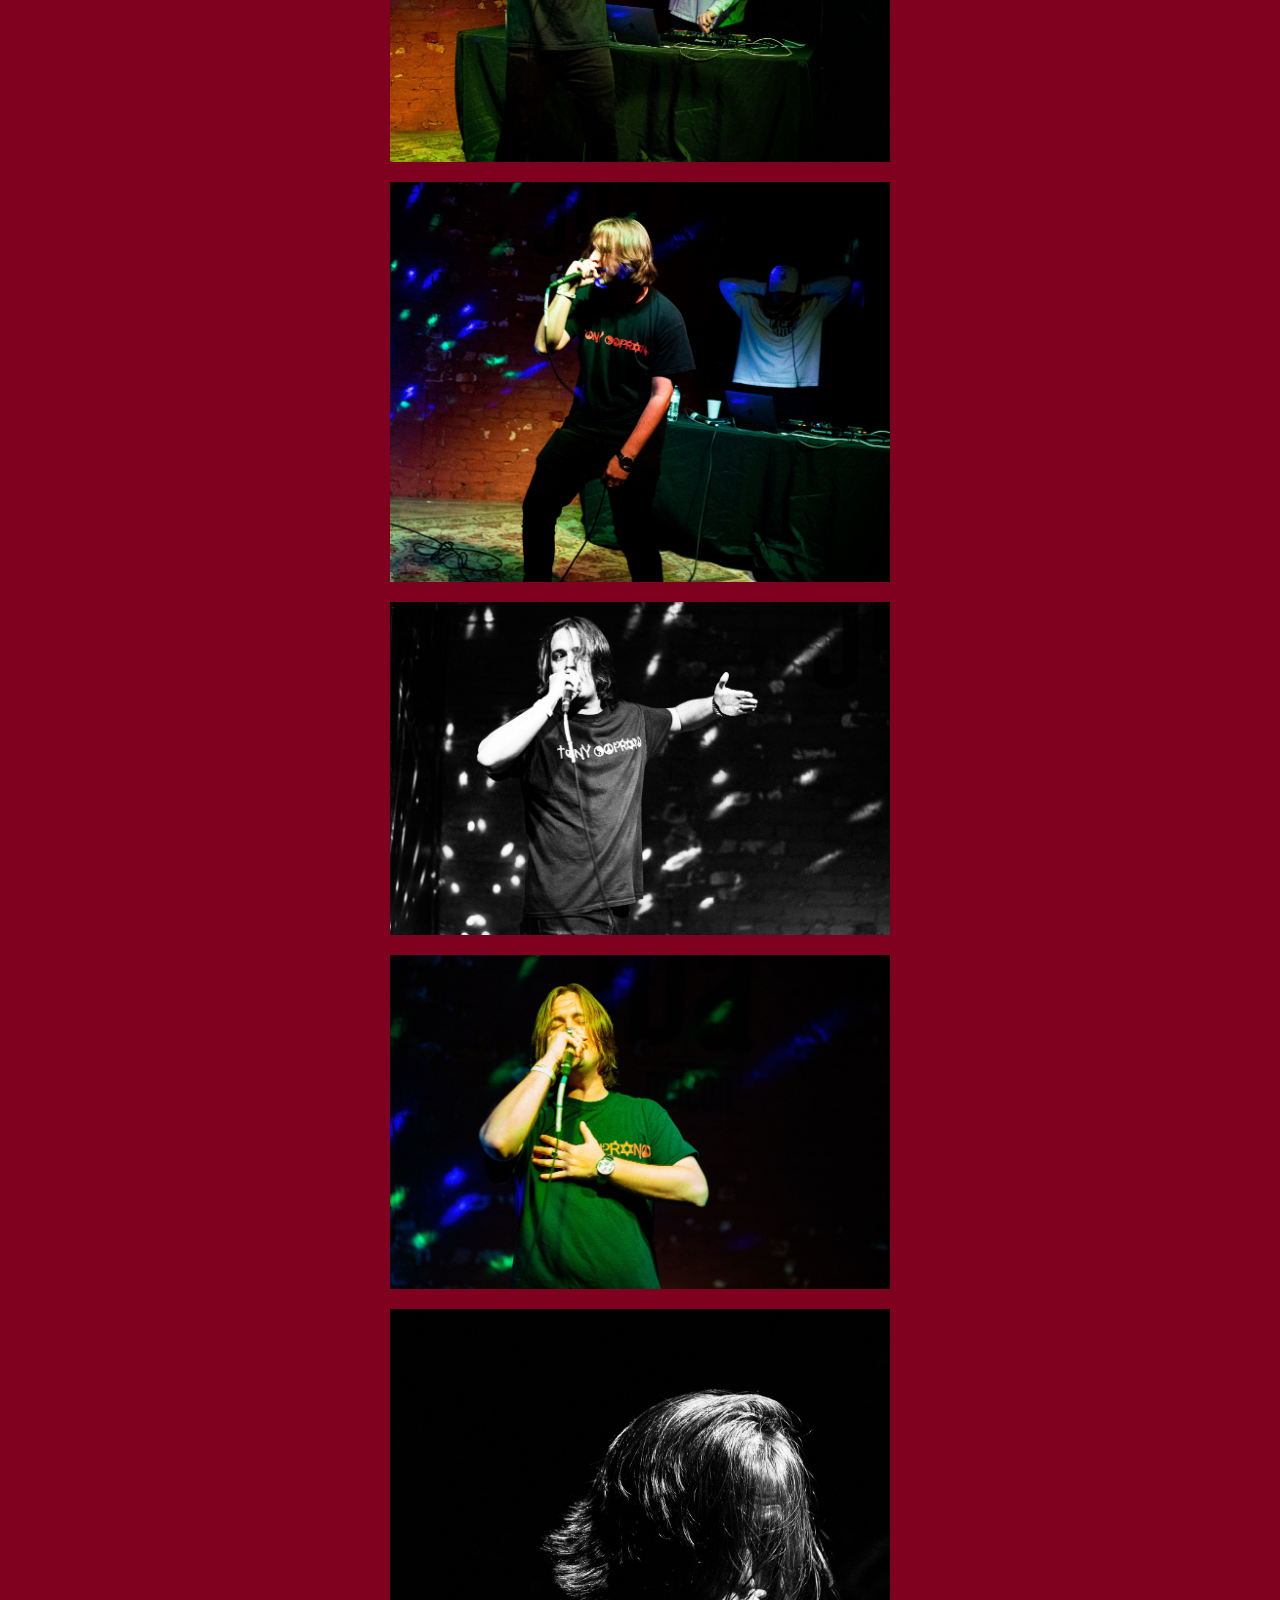
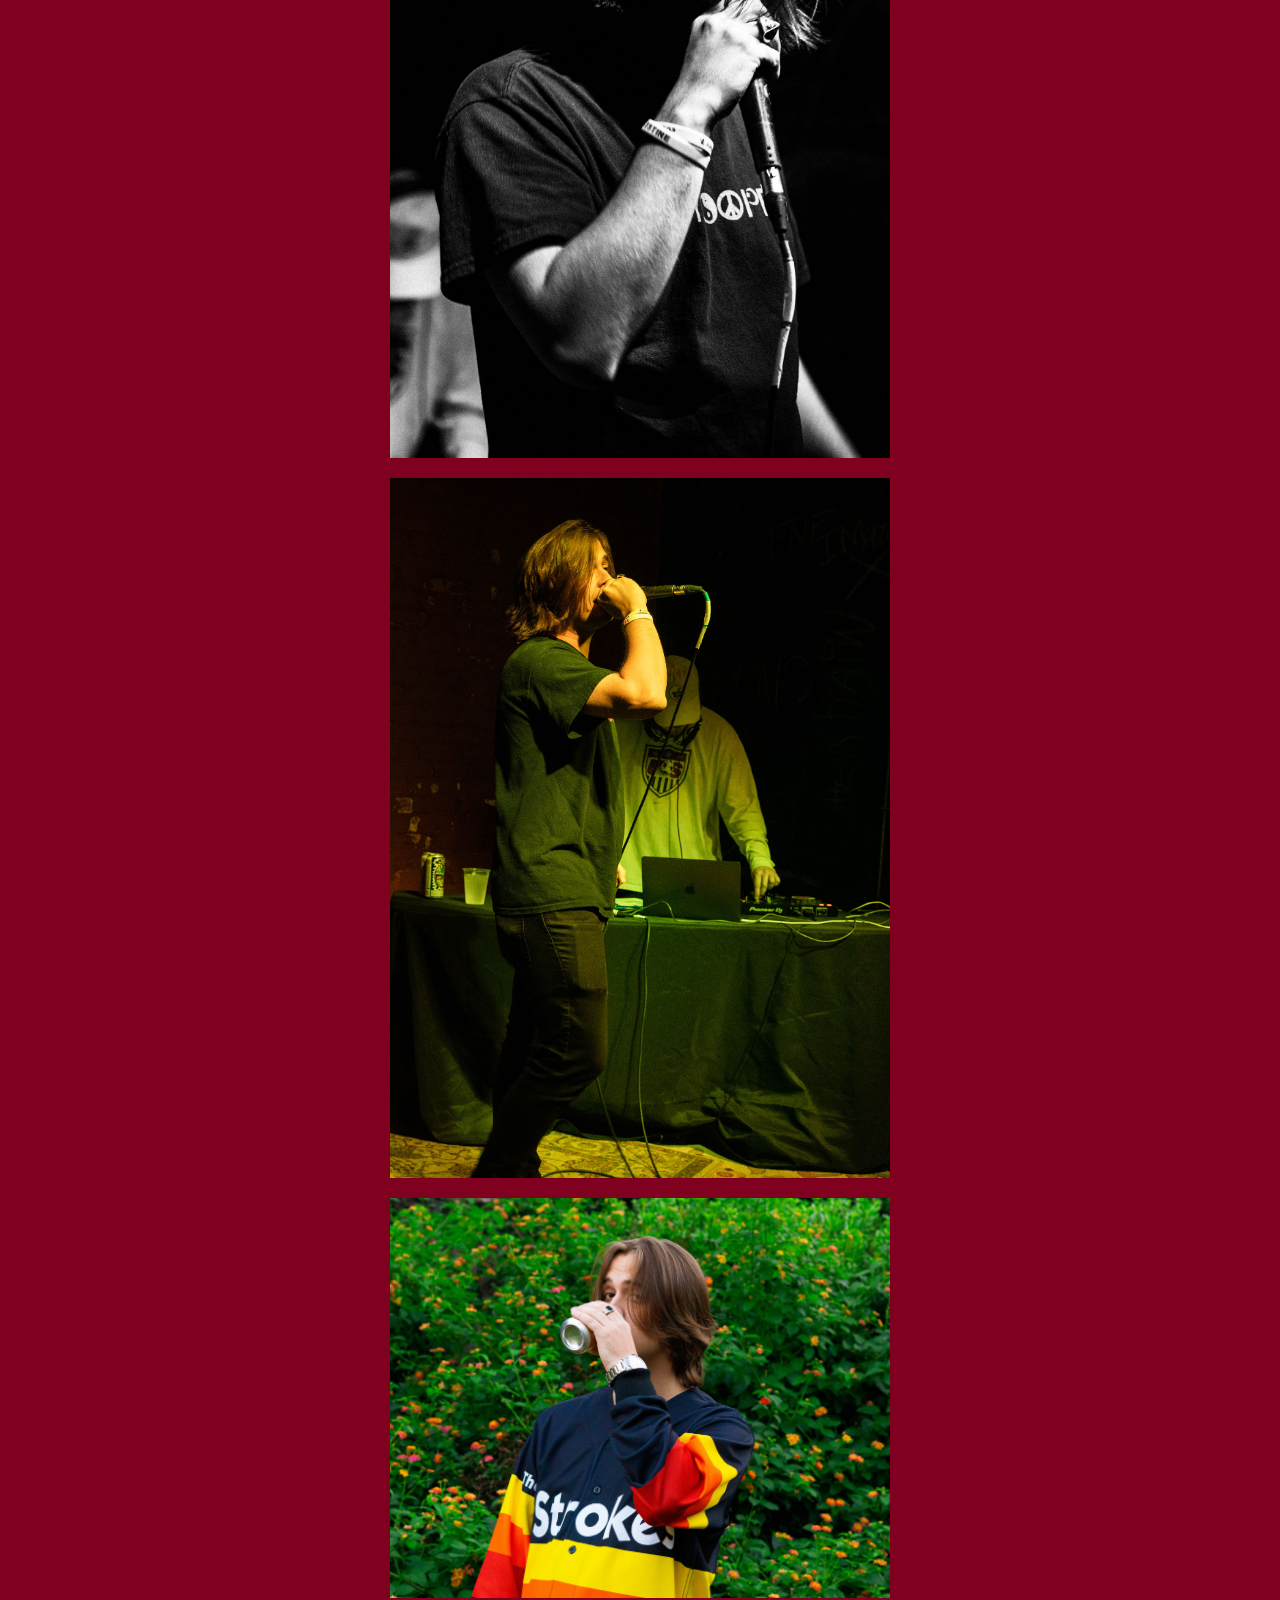
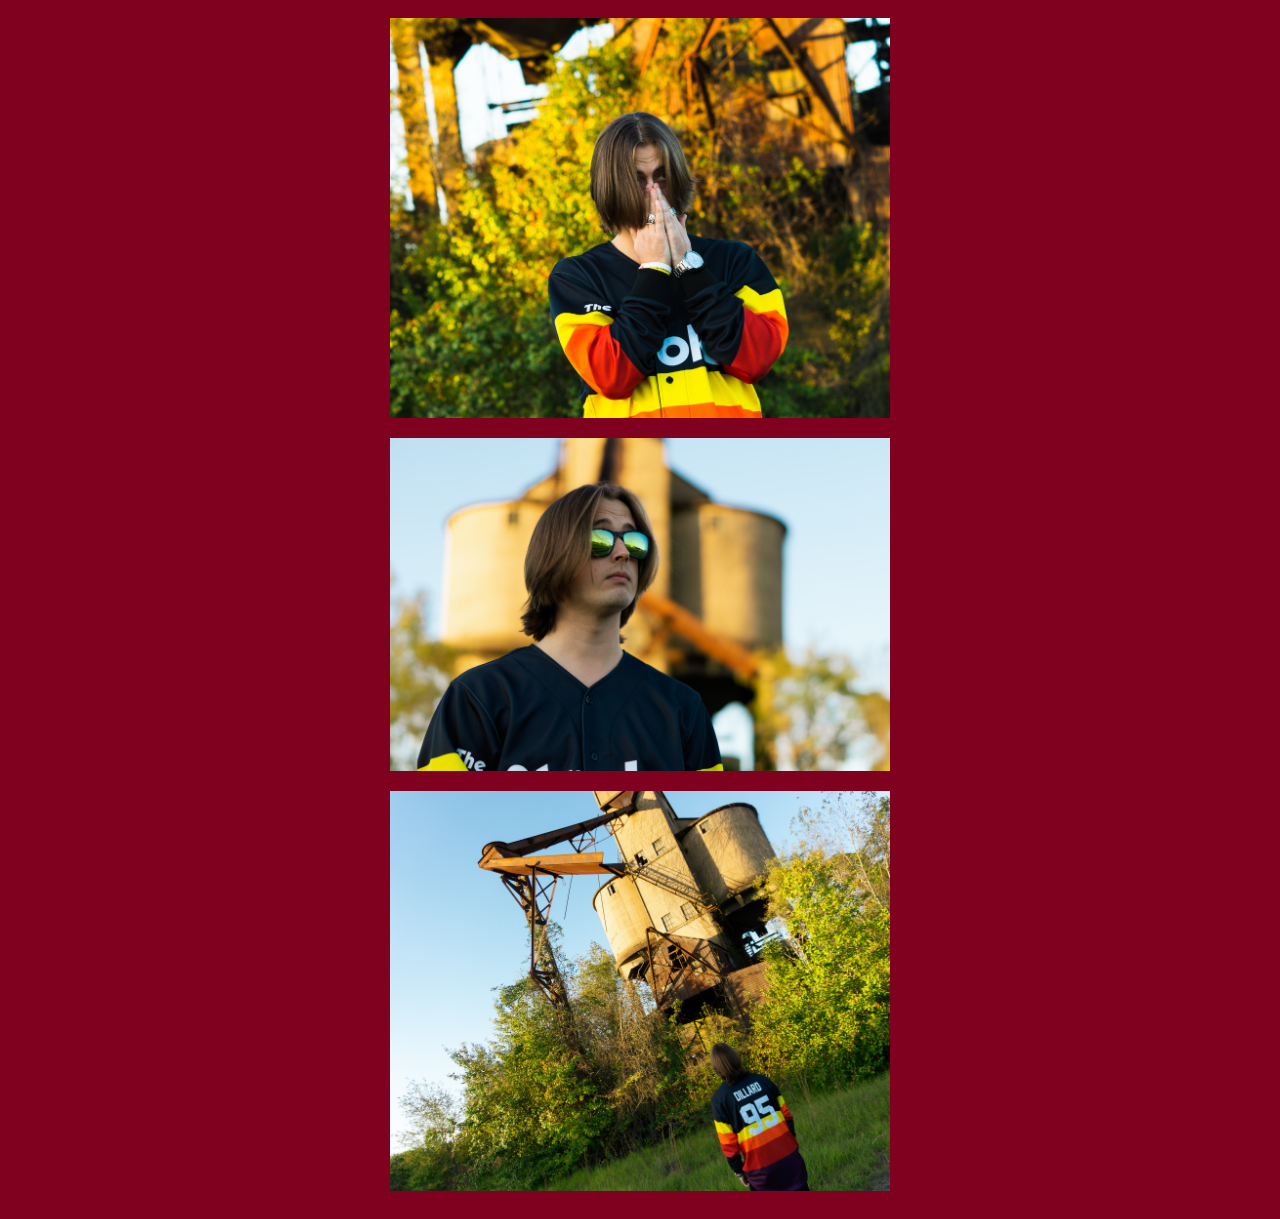
==== commit 019d9246: "Changed title from images to proof of existence" ====
--- a/images.html
+++ b/images.html
@@ -3,7 +3,7 @@
     <head>
         <meta charset="utf-8">
         <meta http-equiv="X-UA-Compatible" content="IE=edge">
-        <title>images</title>
+        <title>proof of existence</title>
         <meta name="description" content="">
         <meta name="viewport" content="width=device-width, initial-scale=1">
         <link rel="stylesheet" href="styles.css">
--- a/styles.css
+++ b/styles.css
@@ -51,12 +51,17 @@
 }
 
 hr {
-    width: 80%
+    width: 80%;
+}
+
+iframe {
+    margin-top: -10px;
+    padding-bottom: 30px;
 }
 
 .topnav {
     text-align: center;
-    margin: 15px;
+    margin-top: 15px;
 }
 
 .active {
@@ -81,6 +86,7 @@
 .images {
     margin: auto;
     width: 70%;
+    max-width: 500px;
     display: flex;
     flex-direction: column;
     gap: 20px;
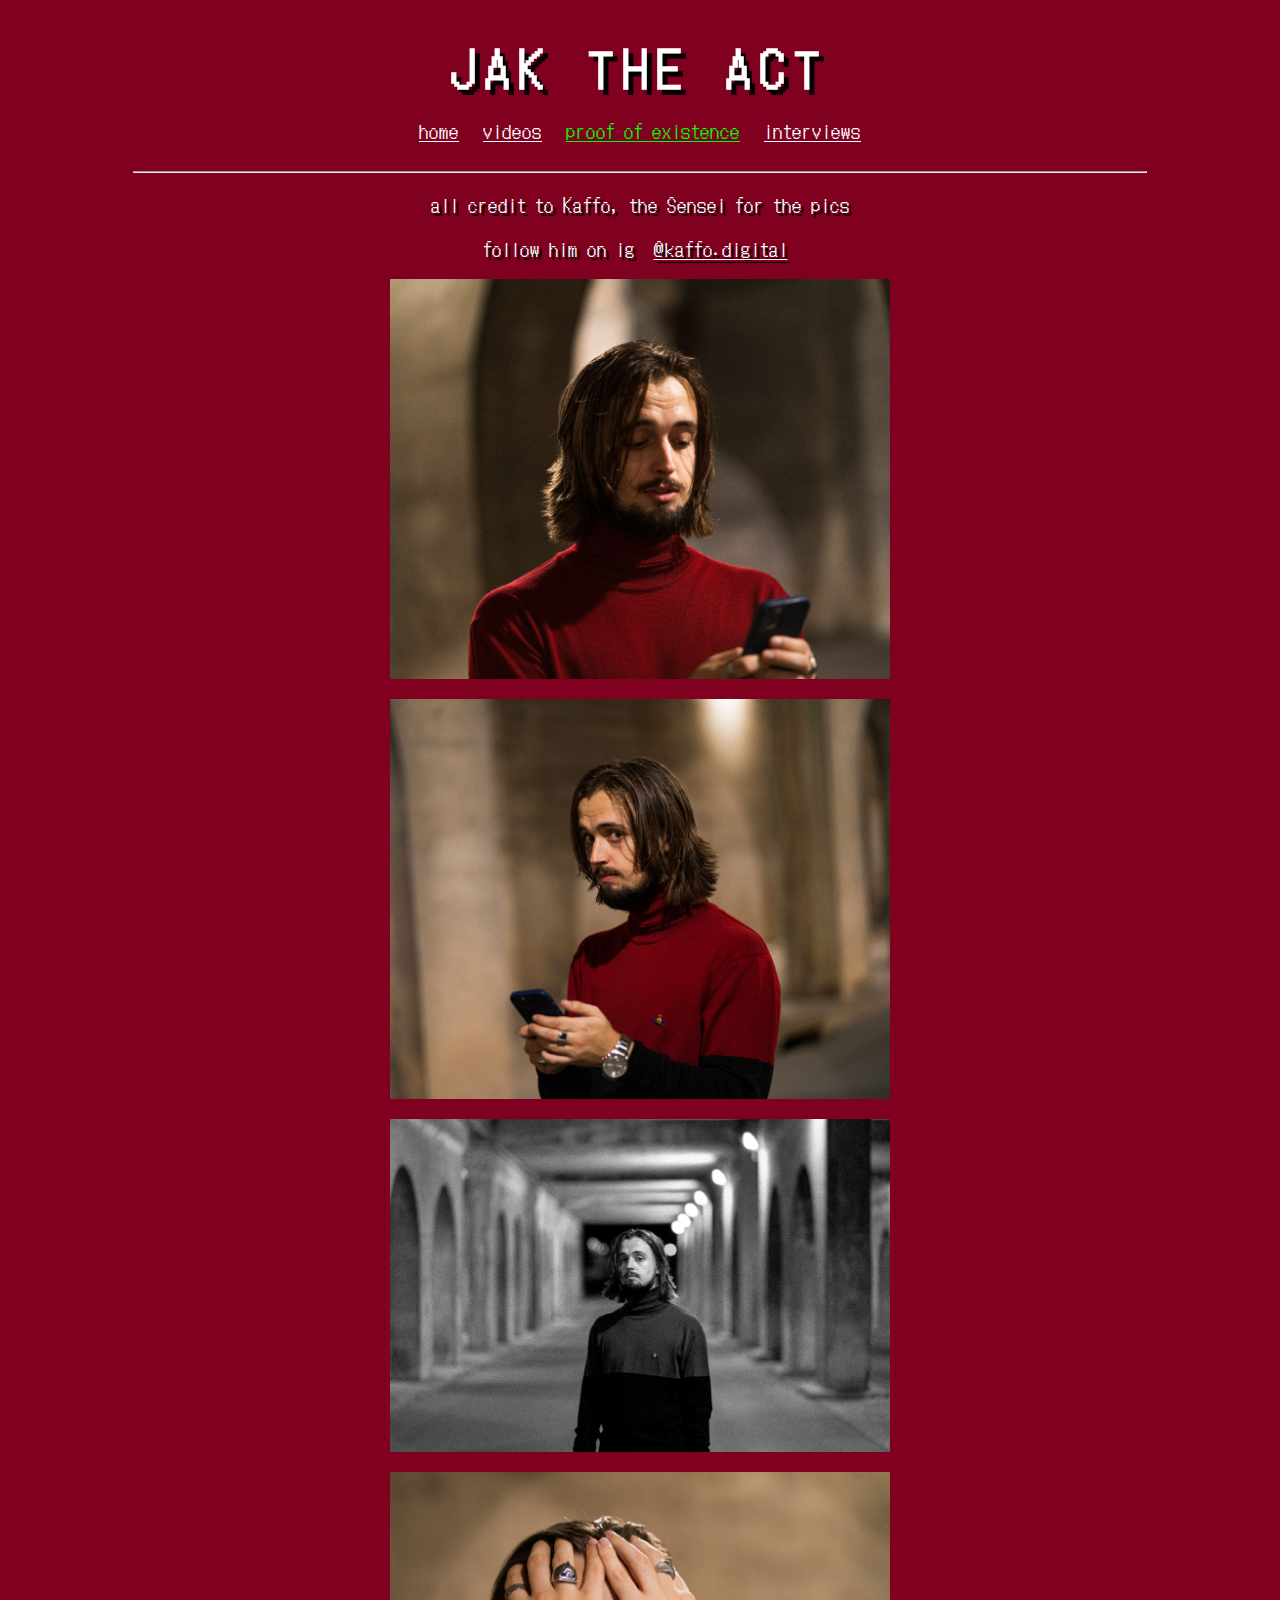
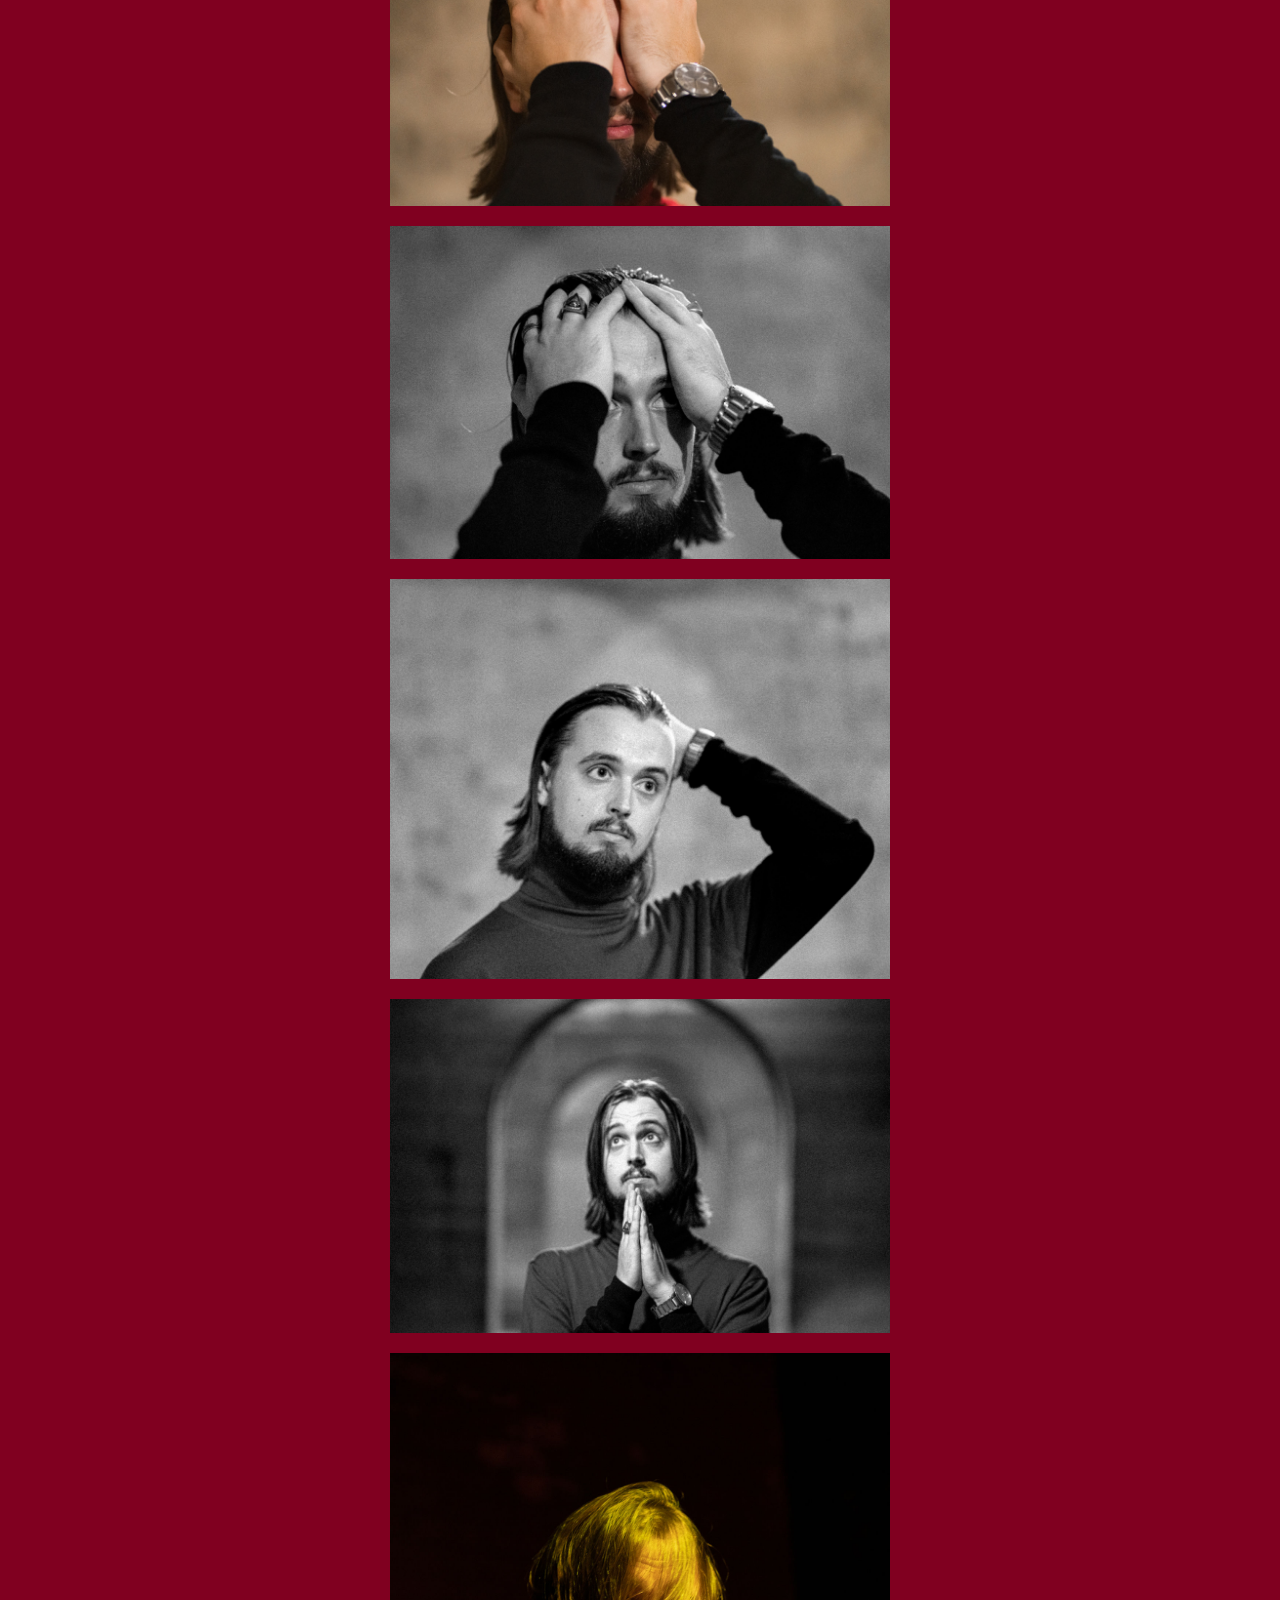
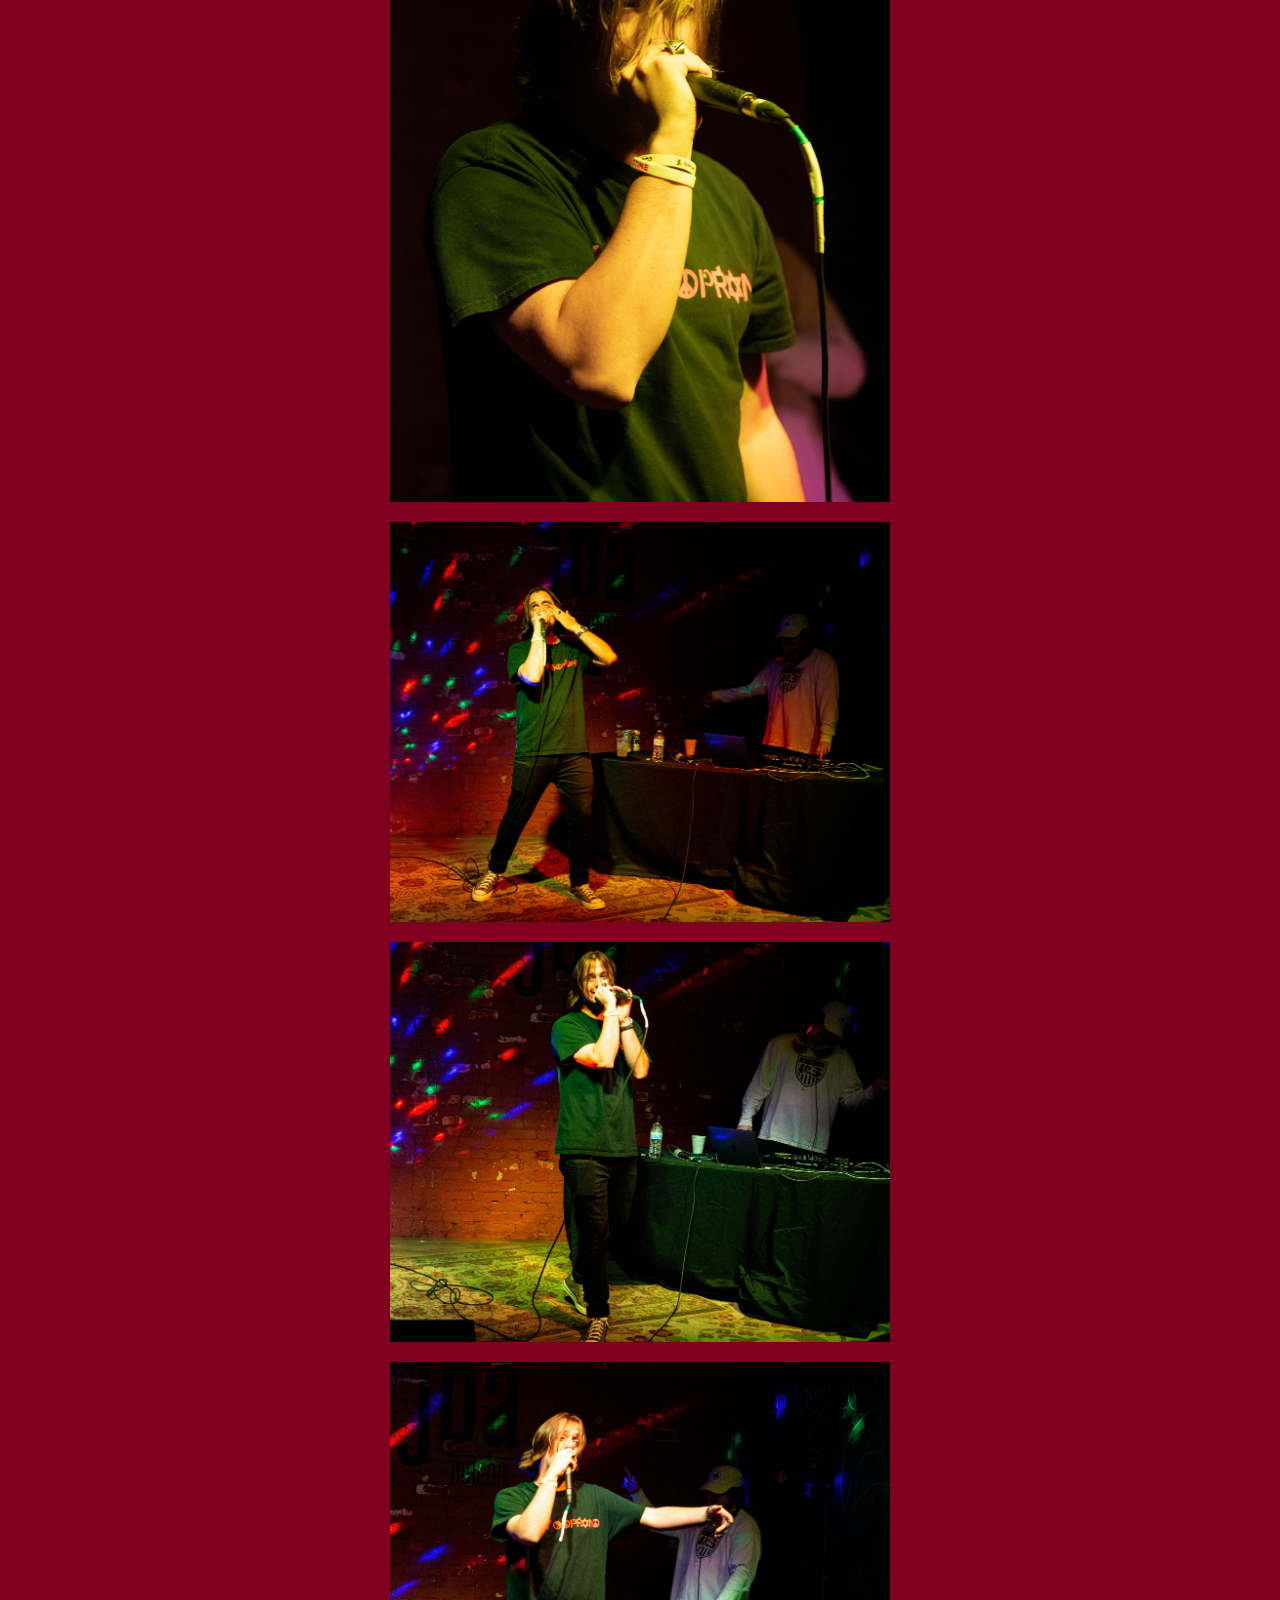
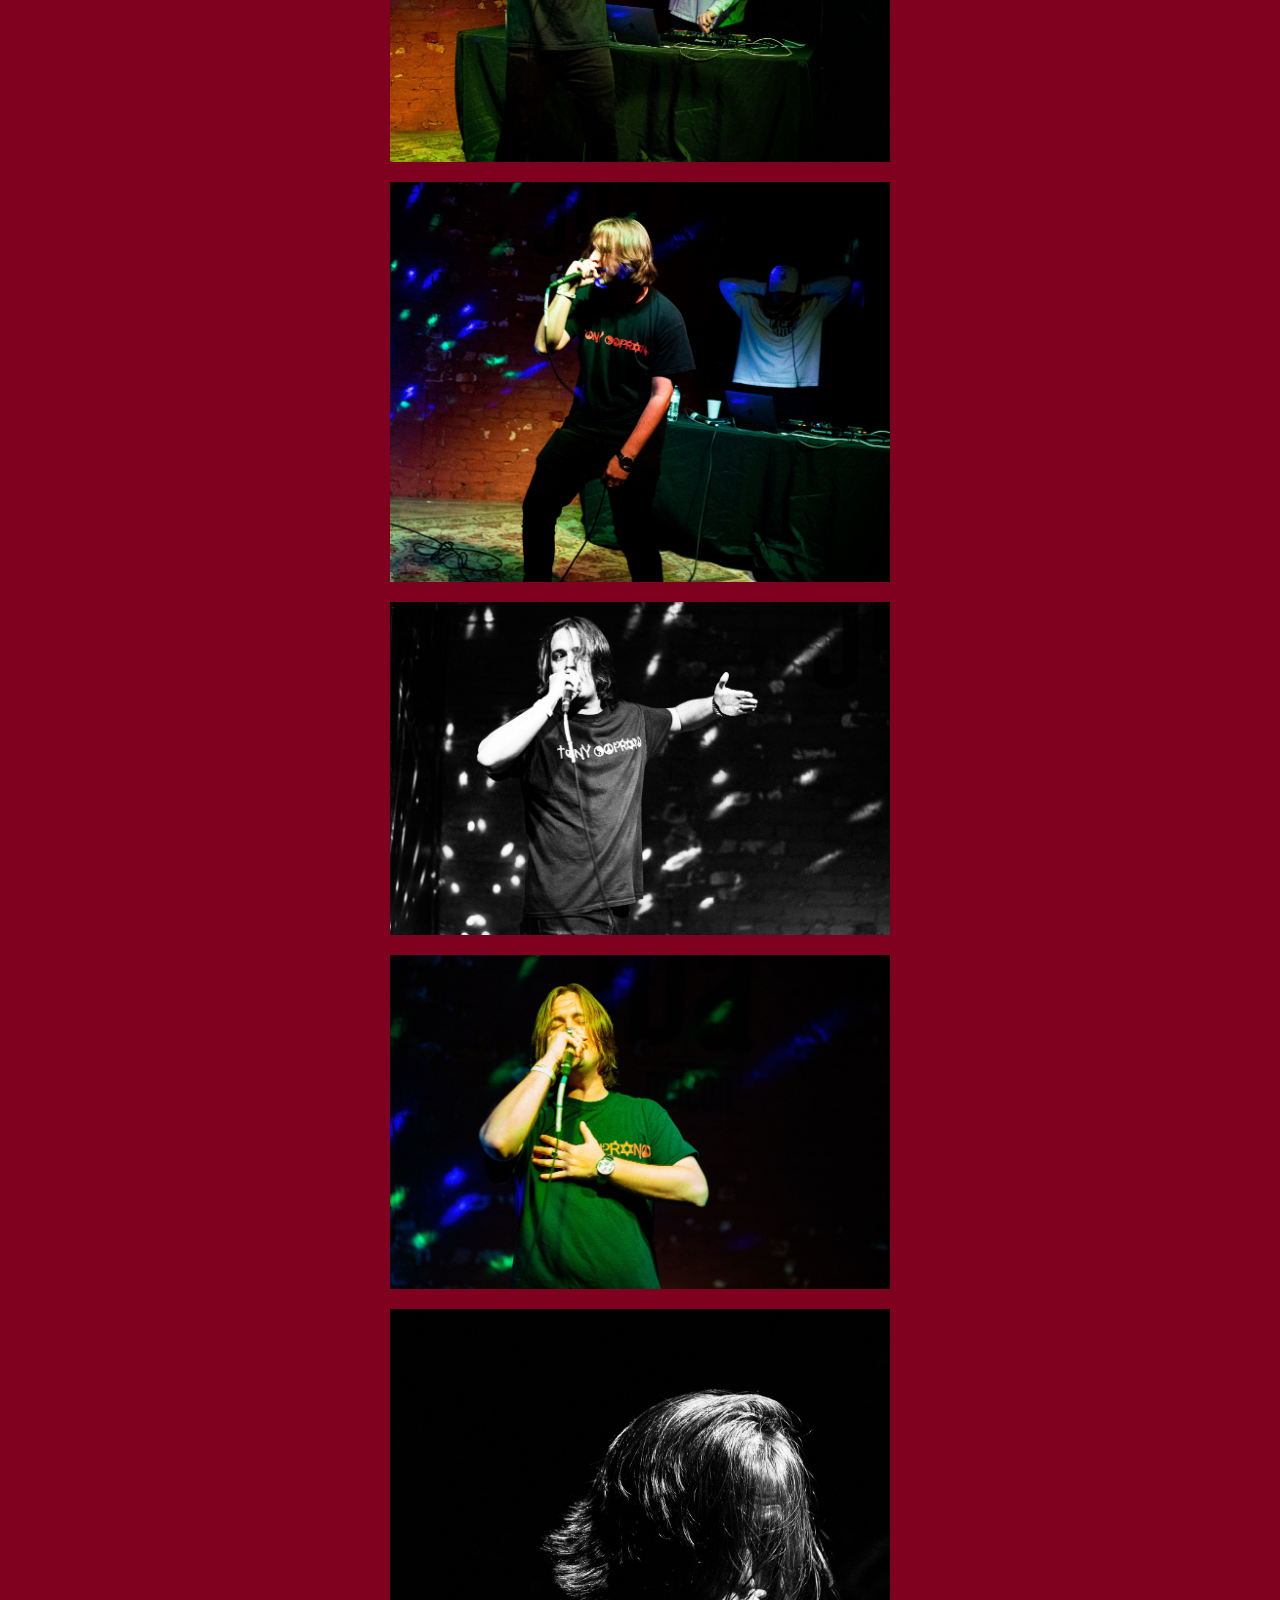
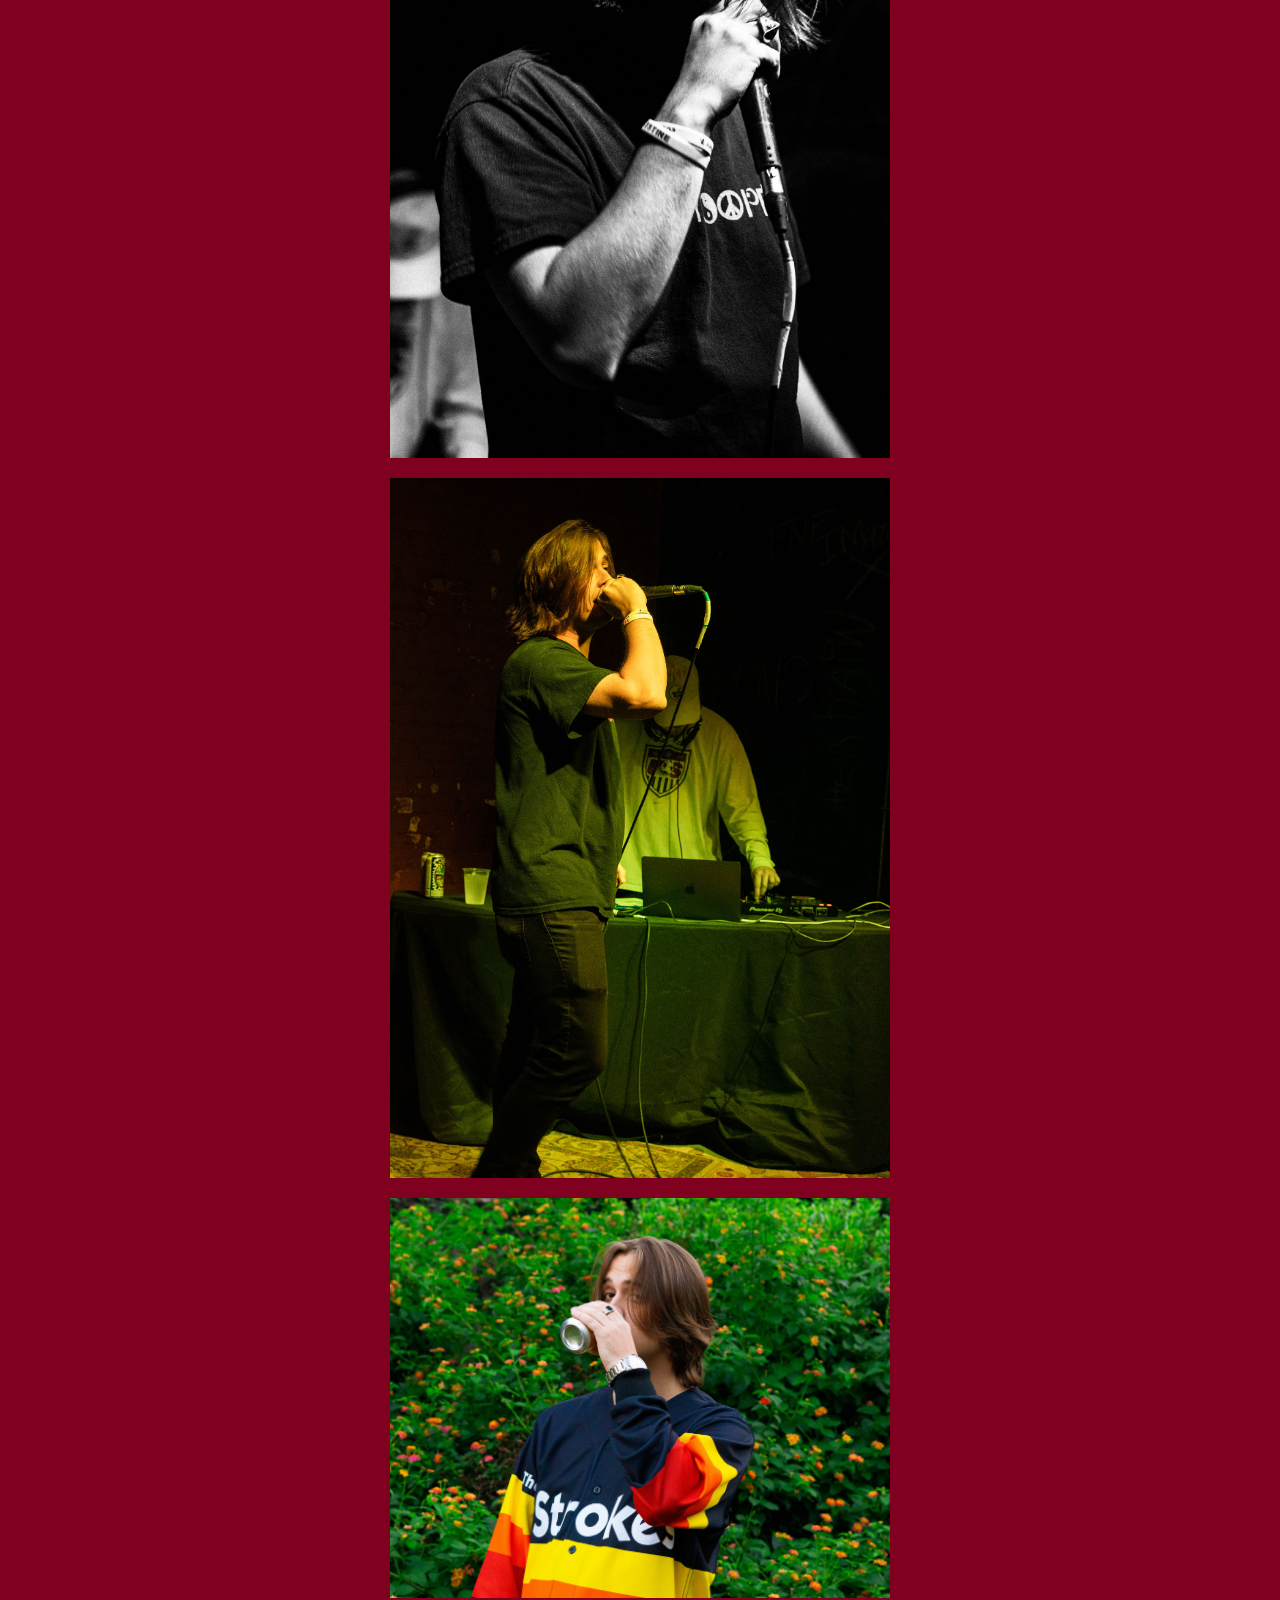
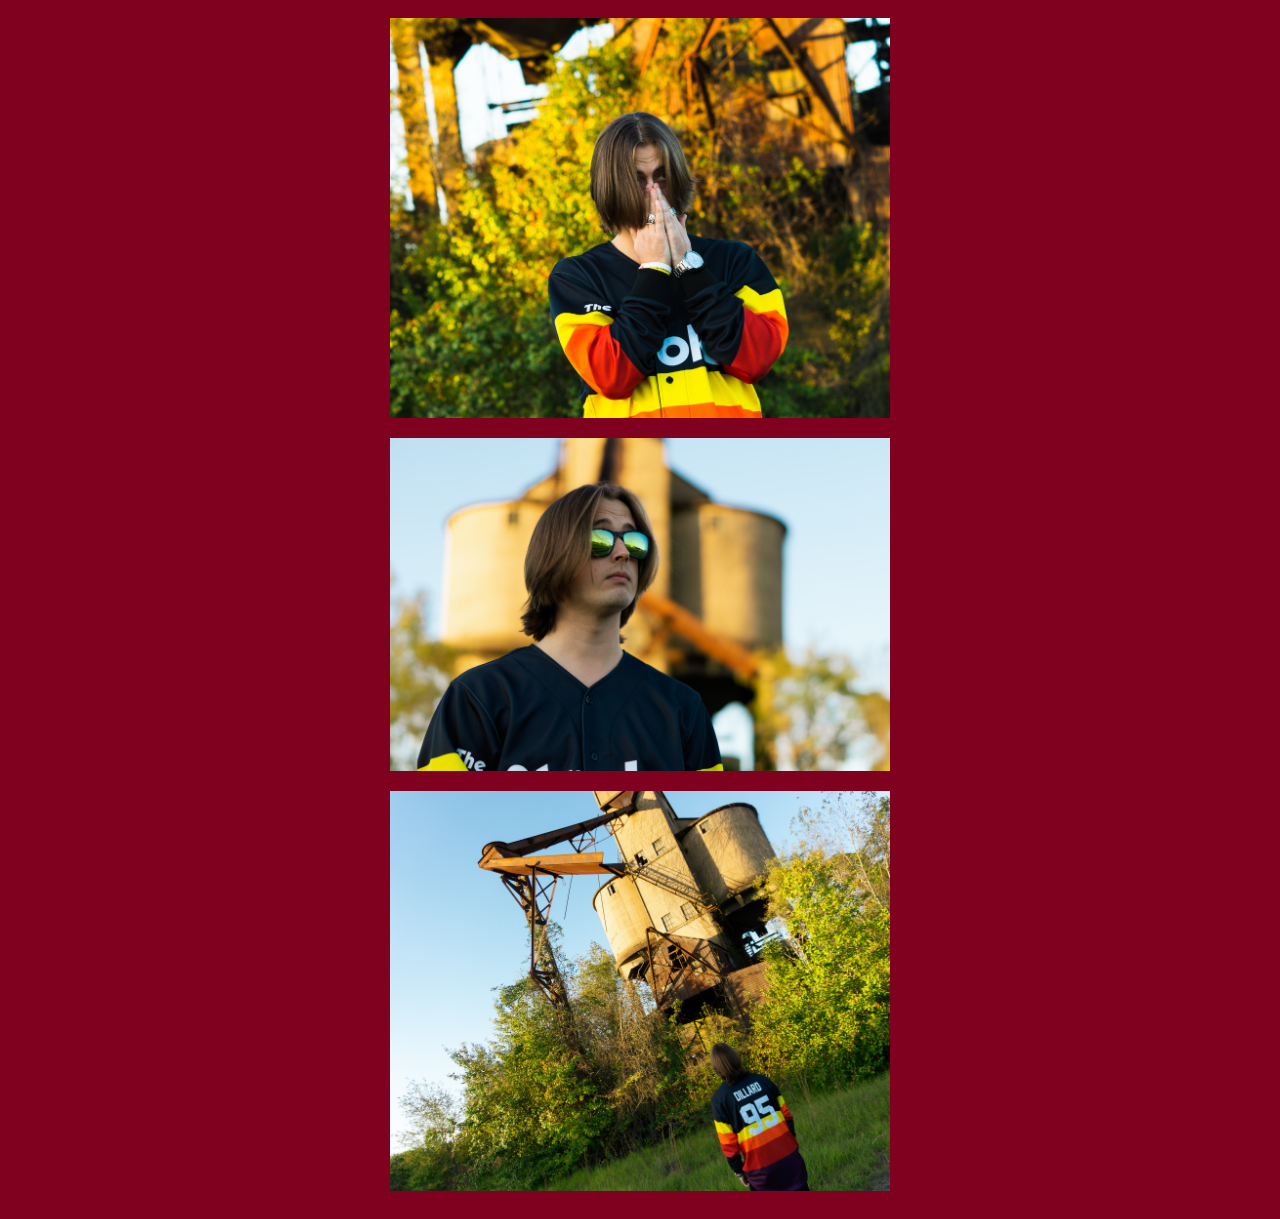
==== commit 9f2e35be: "Add interviews link to topnav" ====
--- a/images.html
+++ b/images.html
@@ -18,6 +18,7 @@
                 <a href = "index.html">home</a>
                 <a href = "videos.html">videos</a>
                 <a href = "images.html" class="active">proof of existence</a>
+                <a href = "interviews.html">interviews</a>
             </div>
         </div>
     </header>
